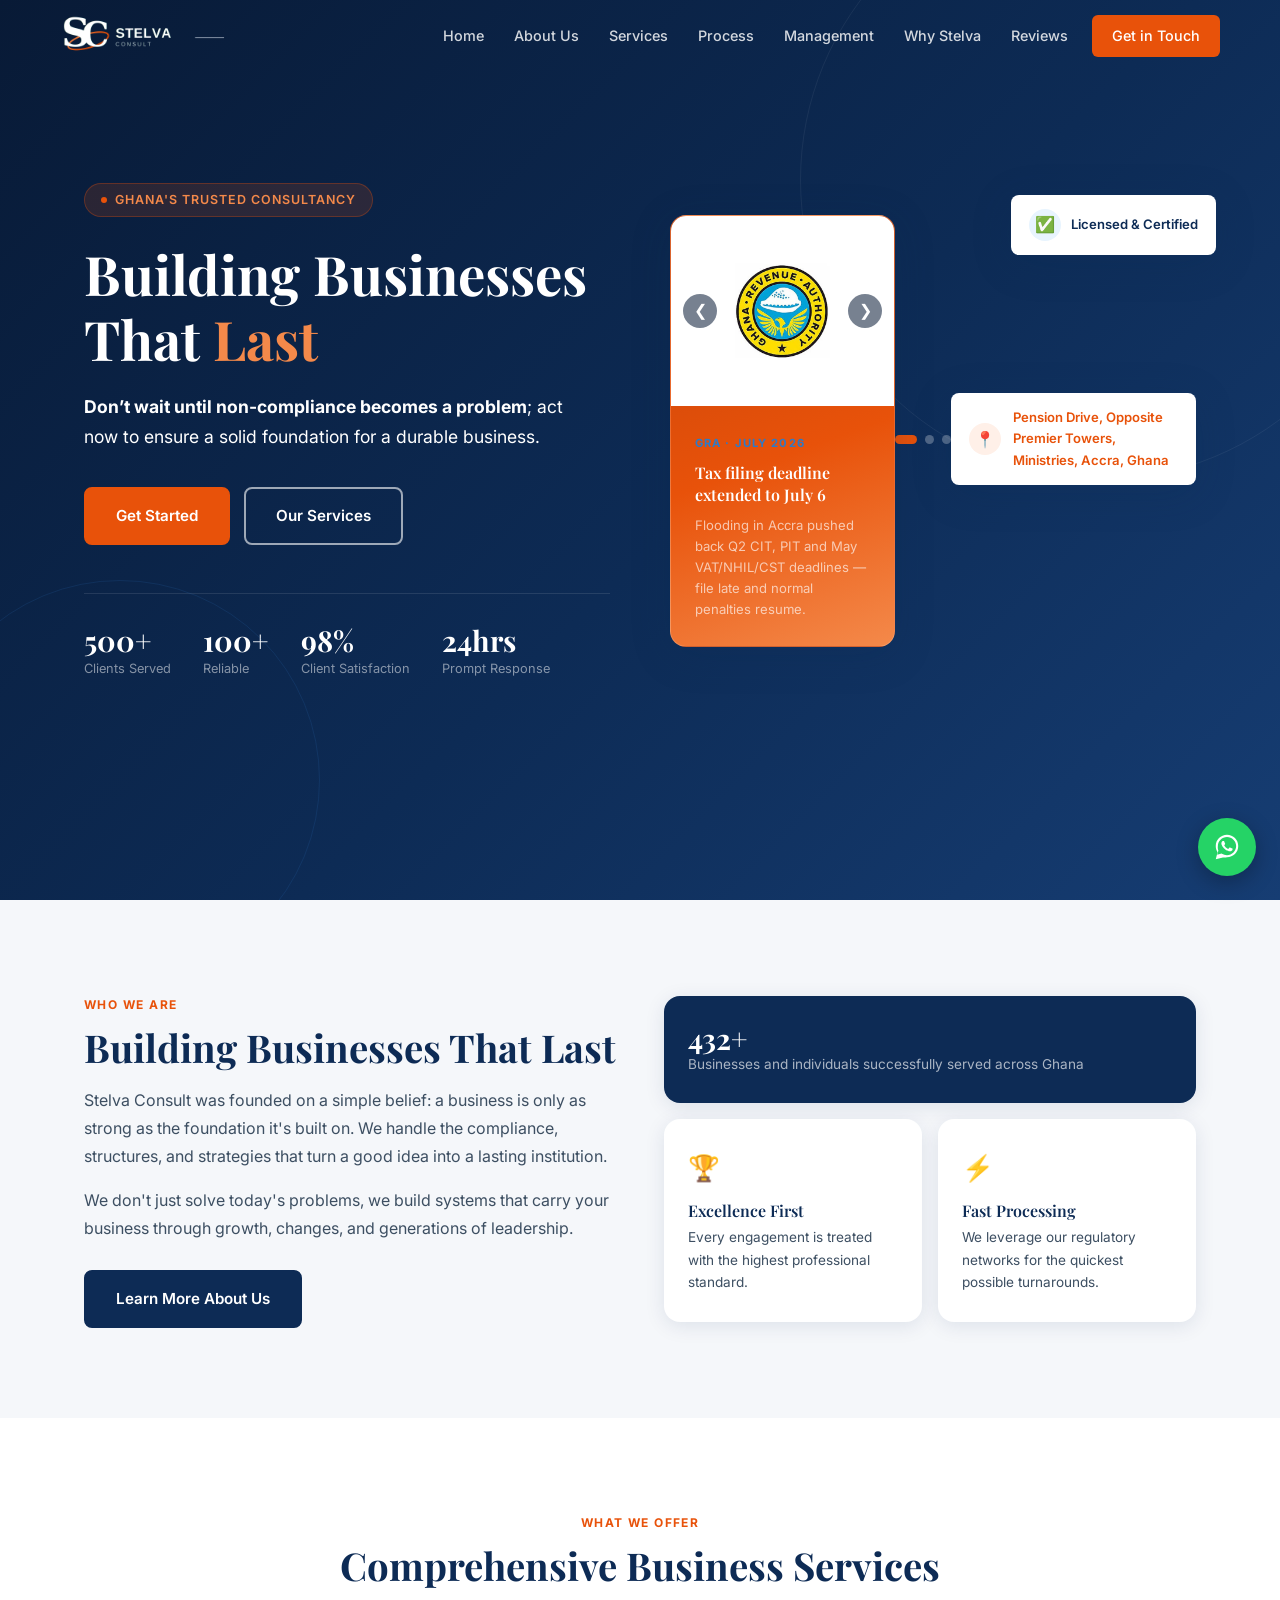
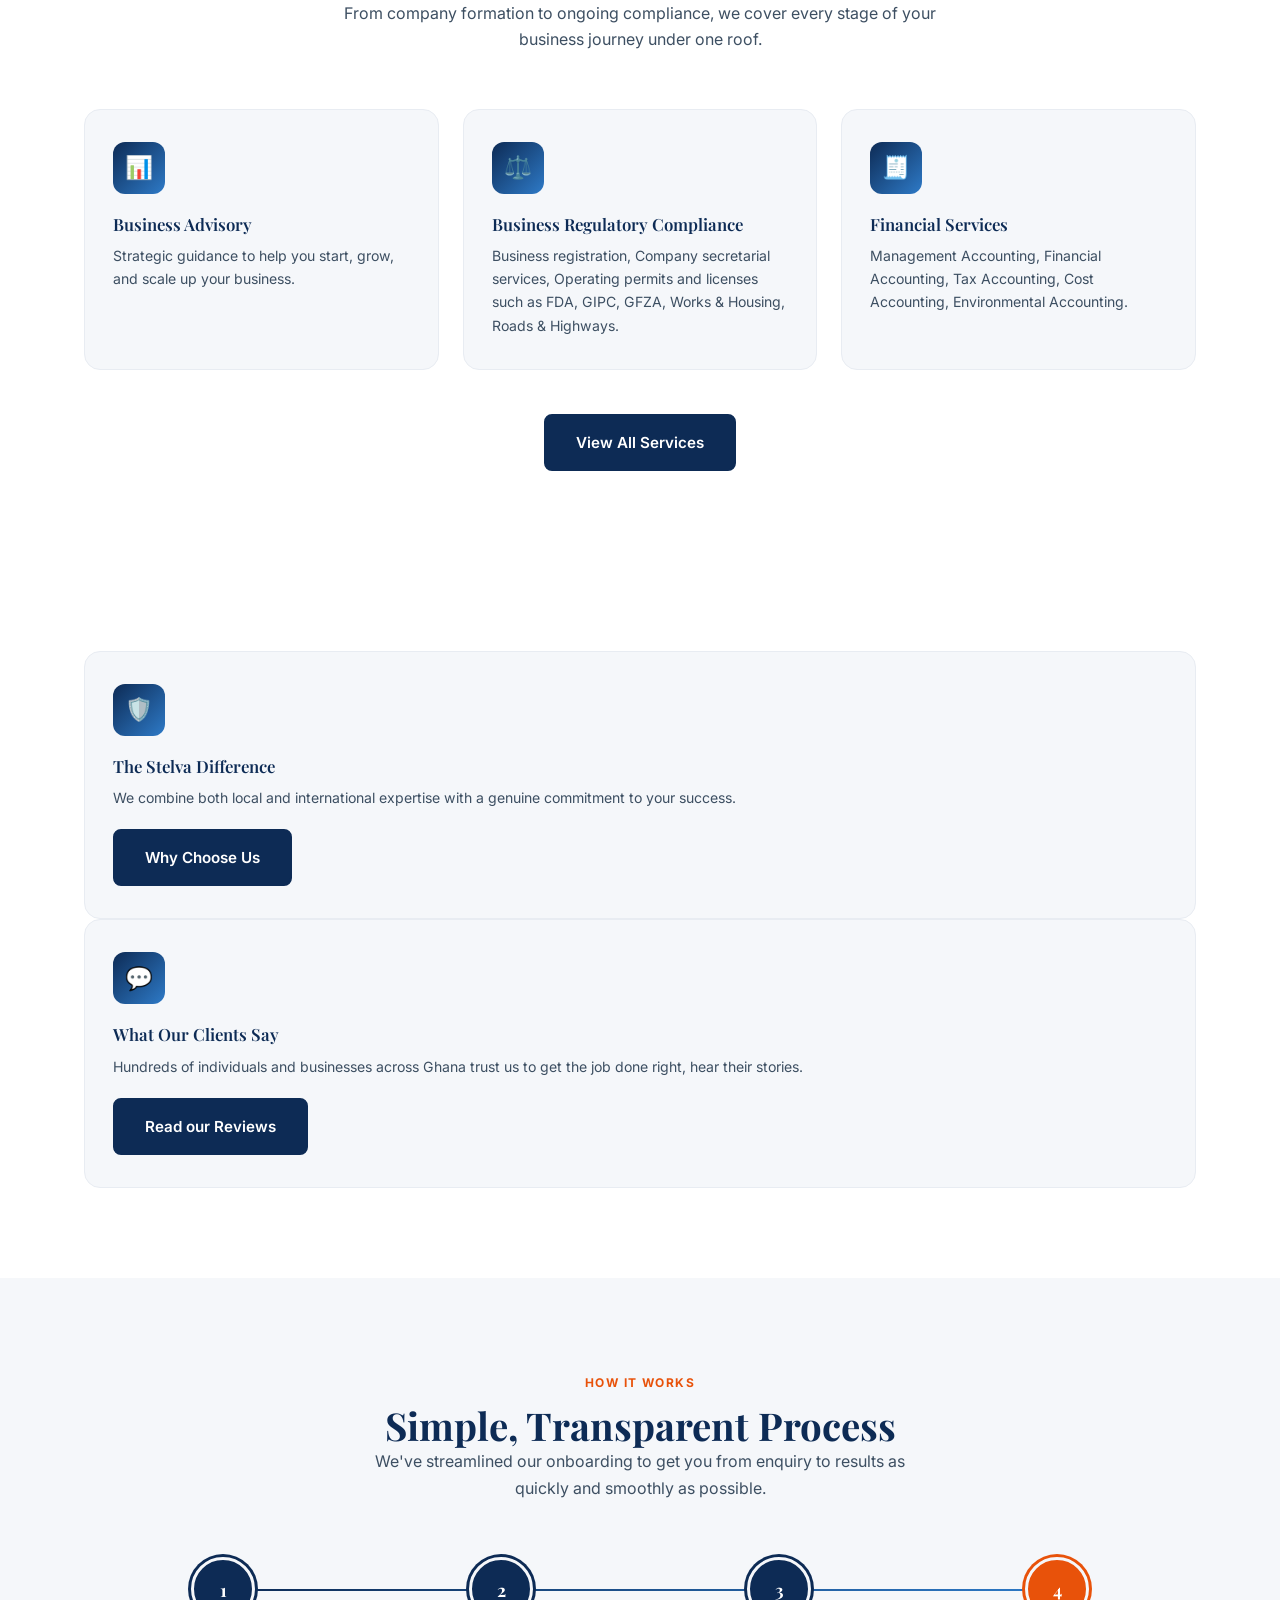
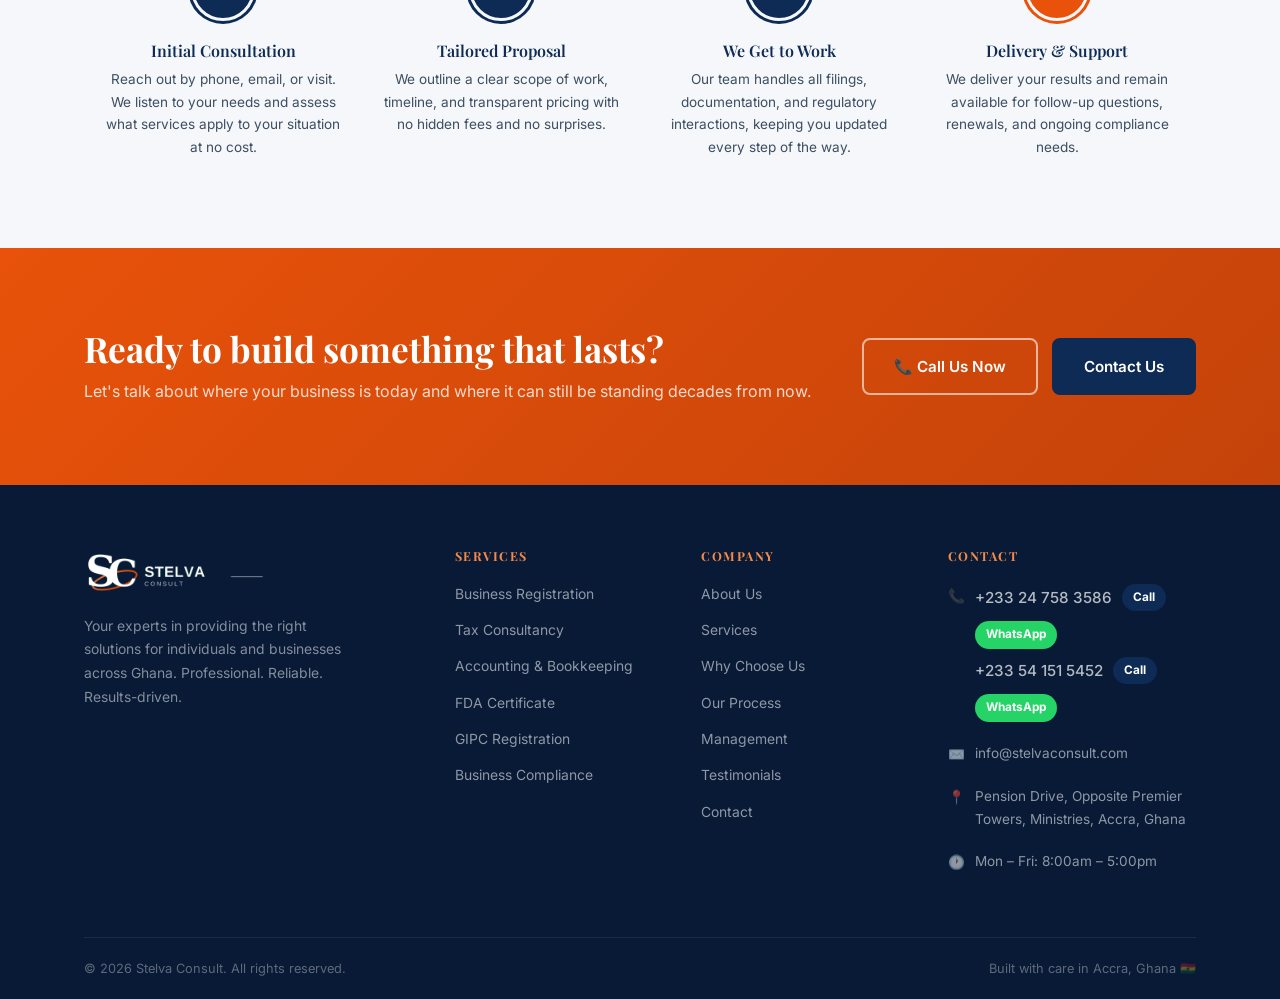
==== index.html @ 9a55775f "Change hero-stat numbers and labels in index.html Updated the hero statistics section to reflect new" ====
<!DOCTYPE html>
<html lang="en">
<head>
  <meta charset="UTF-8" />
  <meta name="viewport" content="width=device-width, initial-scale=1.0" />
  <meta name="description" content="Stelva Consult — Expert business advisory, compliance, accounting, tax, and regulatory services for individuals and businesses in Ghana." />
  <title>Stelva Consult | Business Advisory & Compliance Services</title>
  <link rel="icon" type="image/x-icon" href="favicon.ico" />
  <link rel="icon" type="image/png" sizes="32x32" href="favicon-32.png" />
  <link rel="icon" type="image/png" sizes="16x16" href="favicon-16.png" />
  <link rel="apple-touch-icon" sizes="180x180" href="apple-touch-icon.png" />

  <!-- Fonts -->
  <link rel="preconnect" href="https://fonts.googleapis.com" />
  <link rel="preconnect" href="https://fonts.gstatic.com" crossorigin />
  <link href="https://fonts.googleapis.com/css2?family=Playfair+Display:wght@600;700&family=Inter:wght@400;500;600;700&display=swap" rel="stylesheet" />

  <!-- Styles -->
  <link rel="stylesheet" href="css/style.css" />
</head>
<body>

  <!-- ===================== NAVBAR ===================== -->
  <nav id="navbar">
    <div class="nav-inner">
      <a href="#hero" class="nav-logo" aria-label="Stelva Luthnael Consult home">
        <img src="images/logo.png" alt="Stelva Consult" class="brand-logo" />
      </a>

      <div class="nav-links" role="navigation" aria-label="Main navigation">
        <a href="index.html" class="active">Home</a>         
        <a href="about.html" class="active">About Us</a>
        <a href="services.html">Services</a>
        <a href="process.html">Process</a>
        <a href="management.html">Management</a>
        <a href="why-us.html">Why Stelva</a>
        <a href="testimonials.html">Reviews</a>
        <a href="contact.html" class="nav-cta">Get in Touch</a>
      </div>

      <button class="hamburger" aria-label="Toggle menu" aria-expanded="false">
        <span></span><span></span><span></span>
      </button>
    </div>
  </nav>

  <!-- Mobile menu -->
  <div class="mobile-menu" role="navigation" aria-label="Mobile navigation">
    <a href="index.html"class="active">Home</a>
    <a href="about.html">About Us</a>
    <a href="services.html">Services</a>
    <a href="process.html">Process</a>
    <a href="management.html">Management</a>
    <a href="why-us.html">Why Stelva</a>
    <a href="testimonials.html">Reviews</a>
    <a href="contact.html" class="btn btn-primary">Get in Touch</a>
  </div>

  <!-- ===================== HERO ===================== -->
  <section id="hero">
    <div class="container">
      <div class="hero-grid">

        <!-- Left: Content -->
        <div class="hero-content fade-in">
          <div class="hero-badge">Ghana's Trusted Consultancy</div>
          <h1>Building Businesses That <em>Last</em></h1>
          <p><B>Don’t wait until non-compliance becomes a problem</B>; act now to ensure a solid foundation for a durable business.</p>
          <div class="hero-actions">
            <a href="contact.html" class="btn btn-primary">Get Started</a>
            <a href="services.html" class="btn btn-outline">Our Services</a>
          </div>
          <div class="hero-stats">
            <div>
              <div class="hero-stat-num" data-count="500" data-suffix="+">0</div>
              <div class="hero-stat-label">Clients Served</div>
            </div>
            <div>
              <div class="hero-stat-num" data-count="100" data-suffix="+">0</div>
              <div class="hero-stat-label">Reliable</div>
            </div>
            <div>
              <div class="hero-stat-num" data-count="98" data-suffix="%">0</div>
              <div class="hero-stat-label">Client Satisfaction</div>
            </div>
            <div>
              <div class="hero-stat-num" data-count="24" data-suffix="hrs">0</div>
              <div class="hero-stat-label">Prompt Response</div>
            </div>
          </div>
        </div>

        <!-- Right: Visual card -->
        <div class="hero-visual fade-in" style="transition-delay:0.2s">

          <!-- News Slideshow (replaces Our Core Services card) -->
          <div class="news-slideshow" id="news-slideshow" aria-label="Stelva News slideshow">

            <div class="slideshow-slide active">
              <div class="slide-image">
                <img src="images/GRA.jpg" alt="Ghana Revenue Authority" />
              </div>
              <div class="slide-caption">
                <span class="slide-tag">GRA &middot; July 2026</span>
                <h3>Tax filing deadline extended to July 6</h3>
                <p>Flooding in Accra pushed back Q2 CIT, PIT and May VAT/NHIL/CST deadlines — file late and normal penalties resume.</p>
              </div>
            </div>

            <div class="slideshow-slide">
              <div class="slide-image">
                <img src="images/GIPC.jpg" alt="Ghana Investment Promotion Centre" />
              </div>
              <div class="slide-caption">
                <span class="slide-tag">GIPC &middot; July 2026</span>
                <h3>GIPC is becoming GIPA</h3>
                <p>Parliament has passed the GIPA Bill 2026 — lower capital thresholds, annual renewals, and wider expatriate quotas once it's signed into law.</p>
              </div>
            </div>

            <div class="slideshow-slide">
              <div class="slide-image">
                <img src="images/FDA.png" alt="Food and Drugs Authority Ghana" />
              </div>
              <div class="slide-caption">
                <span class="slide-tag">FDA &middot; July 2026</span>
                <h3>Ghana's FDA gaining regional standing</h3>
                <p>Germany's Paul-Ehrlich-Institut is backing Ghana's FDA to become a regional hub for blood product regulation across West Africa.</p>
              </div>
            </div>

            <a class="slide-arrow prev" onclick="changeNewsSlide(-1)" aria-label="Previous slide">&#10094;</a>
            <a class="slide-arrow next" onclick="changeNewsSlide(1)" aria-label="Next slide">&#10095;</a>
          </div>

          <div class="slide-dots" id="news-slide-dots">
            <span class="dot active" onclick="goToNewsSlide(0)"></span>
            <span class="dot" onclick="goToNewsSlide(1)"></span>
            <span class="dot" onclick="goToNewsSlide(2)"></span>
          </div>

          <div class="hero-floating top">
            <div class="hero-floating-dot">✅</div>
            Licensed &amp; Certified
          </div>

          <a class="news-location" href="https://maps.app.goo.gl/4oCT2Y3pXH24uhpu9?g_st=ac" target="_blank" rel="noopener noreferrer" aria-label="Open in Google Maps">
            <div class="news-location-dot">📍</div>
            Pension Drive, Opposite Premier Towers, Ministries, Accra, Ghana
          </a>
        </div>

      </div>
    </div>
  </section>
  <!-- ===================== ABOUT ===================== -->
  <section id="about">
    <div class="container">
      <div class="grid-2">

        <div class="about-text fade-in">
          <span class="section-label">Who We Are</span>
          <h2>Building Businesses That Last</h2>
          <p>Stelva Consult was founded on a simple belief: a business is only as strong as the foundation it's built on. We handle the compliance, structures, and strategies that turn a good idea into a lasting institution.</p>
          <p>We don't just solve today's problems, we build systems that carry your business through growth, changes, and generations of leadership.</p>
          <a href="about.html" class="btn btn-navy">Learn More About Us</a>
        </div>

        <div class="about-visual fade-in" style="transition-delay:0.15s">
          <div class="about-card">
            <div class="hero-stat-num" data-count="500" data-suffix="+">500+</div>
            <p>Businesses and individuals successfully served across Ghana</p>
          </div>
          <div class="about-card">
            <div class="about-card-icon">🏆</div>
            <h3>Excellence First</h3>
            <p>Every engagement is treated with the highest professional standard.</p>
          </div>
          <div class="about-card">
            <div class="about-card-icon">⚡</div>
            <h3>Fast Processing</h3>
            <p>We leverage our regulatory networks for the quickest possible turnarounds.</p>
          </div>
        </div>

      </div>
    </div>
  </section>

  <!-- ===================== SERVICES ===================== -->
  <section id="services">
    <div class="container">
      <div class="section-header fade-in">
        <span class="section-label">What We Offer</span>
        <h2>Comprehensive Business Services</h2>
        <p>From company formation to ongoing compliance, we cover every stage of your business journey under one roof.</p>
      </div>

      <div class="services-grid">

        <div class="service-card fade-in">
          <div class="service-icon">📊</div>
          <h3>Business Advisory</h3>
          <p>Strategic guidance to help you start, grow, and scale up your business.</p>
        </div>

        <div class="service-card fade-in" style="transition-delay:0.1s">
          <div class="service-icon">⚖️</div>
          <h3>Business Regulatory Compliance</h3>
          <p>Business registration, Company secretarial services, Operating permits and licenses  such as FDA, GIPC, GFZA, Works & Housing, Roads & Highways.</p>
        </div>

        <div class="service-card fade-in" style="transition-delay:0.2s">
          <div class="service-icon">🧾</div>
          <h3>Financial Services</h3>
          <p>Management Accounting, Financial Accounting, Tax Accounting, Cost Accounting, Environmental Accounting.</p>
        </div>

      </div>

      <div style="text-align:center; margin-top:44px;">
        <a href="services.html" class="btn btn-navy">View All Services</a>
      </div>
    </div>
  </section>

  <!-- ===================== WHY US ===================== -->
  <section id="highlights" class="pad bg-off">
    <div class="container">
      <div class="mv-grid">
        <div class="service-card fade-in">
          <div class="service-icon">🛡️</div>
          <h3>The Stelva Difference</h3>
          <p>We combine both local and international expertise with a genuine commitment to your success.</p>
          <a href="why-us.html" class="btn btn-navy" style="margin-top:20px;">Why Choose Us</a>
        </div>
        <div class="service-card fade-in" style="transition-delay:0.1s">
          <div class="service-icon">💬</div>
          <h3>What Our Clients Say</h3>
          <p>Hundreds of individuals and businesses across Ghana trust us to get the job done right, hear their stories.</p>
          <a href="testimonials.html" class="btn btn-navy" style="margin-top:20px;">Read our Reviews</a>
        </div>
      </div>
    </div>
  </section>

  <!-- ===================== PROCESS ===================== -->
  <section id="process">
    <div class="container">
      <div class="process-header fade-in">
        <span class="section-label">How It Works</span>
        <h2>Simple, Transparent Process</h2>
        <p>We've streamlined our onboarding to get you from enquiry to results as quickly and smoothly as possible.</p>
      </div>

      <div class="process-steps">
        <div class="process-step fade-in">
          <div class="step-circle">1</div>
          <h3>Initial Consultation</h3>
          <p>Reach out by phone, email, or visit. We listen to your needs and assess what services apply to your situation at no cost.</p>
        </div>
        <div class="process-step fade-in" style="transition-delay:0.1s">
          <div class="step-circle">2</div>
          <h3>Tailored Proposal</h3>
          <p>We outline a clear scope of work, timeline, and transparent pricing with no hidden fees and no surprises.</p>
        </div>
        <div class="process-step fade-in" style="transition-delay:0.2s">
          <div class="step-circle">3</div>
          <h3>We Get to Work</h3>
          <p>Our team handles all filings, documentation, and regulatory interactions, keeping you updated every step of the way.</p>
        </div>
        <div class="process-step fade-in" style="transition-delay:0.3s">
          <div class="step-circle">4</div>
          <h3>Delivery &amp; Support</h3>
          <p>We deliver your results and remain available for follow-up questions, renewals, and ongoing compliance needs.</p>
        </div>
      </div>
    </div>
  </section>

  <!-- ===================== CTA BANNER ===================== -->
  <div id="cta-banner">
    <div class="container">
      <div class="cta-inner fade-in">
        <div class="cta-text">
          <h2>Ready to build something that lasts?</h2>
          <p>Let's talk about where your business is today and where it can still be standing decades from now.</p>
        </div>
        <div class="cta-actions">
          <a href="tel:+233247583586" class="btn btn-outline" aria-label="Call +233 24 758 3586">📞 Call Us Now</a>
          <a href="contact.html" class="btn btn-navy">Contact Us</a>
        </div>
      </div>
    </div>
  </div>

  <!-- ===================== FOOTER ===================== -->
  <footer>
    <div class="container">
      <div class="footer-grid">

        <!-- Brand -->
        <div class="footer-brand">
          <div class="nav-logo">
            <img src="images/logo.png" alt="Stelva Consult" class="brand-logo" />
          </div>
          <p>Your experts in providing the right solutions for individuals and businesses across Ghana. Professional. Reliable. Results-driven.</p>
        </div>

        <!-- Services -->
        <div class="footer-col">
          <h4>Services</h4>
          <ul>
            <li><a href="services.html">Business Registration</a></li>
            <li><a href="services.html">Tax Consultancy</a></li>
            <li><a href="services.html">Accounting & Bookkeeping</a></li>
            <li><a href="services.html">FDA Certificate</a></li>
            <li><a href="services.html">GIPC Registration</a></li>
            <li><a href="services.html">Business Compliance</a></li>
          </ul>
        </div>

        <!-- Navigation -->
        <div class="footer-col">
          <h4>Company</h4>
          <ul>
            <li><a href="about.html">About Us</a></li>
            <li><a href="services.html">Services</a></li>
            <li><a href="why-us.html">Why Choose Us</a></li>
            <li><a href="process.html">Our Process</a></li>
            <li><a href="management.html">Management</a></li>
            <li><a href="testimonials.html">Testimonials</a></li>
            <li><a href="contact.html">Contact</a></li>
          </ul>
        </div>

        <!-- Contact -->
        <div class="footer-col">
          <h4>Contact</h4>
          <div class="footer-contact-item">
            <span>📞</span>
            <div class="contact-phone-block">
              <div class="phone-line">
                <span>+233 24 758 3586</span>
                <a class="call-link" href="tel:+233247583586" aria-label="Call +233 24 758 3586">Call</a>
                <a class="wa-link" href="https://wa.me/233247583586" target="_blank" rel="noopener noreferrer" aria-label="WhatsApp +233 24 758 3586">WhatsApp</a>
              </div>
              <div class="phone-line">
                <span>+233 54 151 5452</span>
                <a class="call-link" href="tel:+233541515452" aria-label="Call +233 54 151 5452">Call</a>
                <a class="wa-link" href="https://wa.me/233541515452" target="_blank" rel="noopener noreferrer" aria-label="WhatsApp +233 54 151 5452">WhatsApp</a>
              </div>
            </div>
          </div>
          <a class="footer-contact-item" href="mailto:stelvaconsult@gmail.com" aria-label="Email us">
            <span>✉️</span>
            <span>info@stelvaconsult.com</span>
          </a>
          <a class="footer-contact-item" href="https://maps.app.goo.gl/4oCT2Y3pXH24uhpu9?g_st=ac" target="_blank" rel="noopener noreferrer" aria-label="Open in Google Maps">
    <span>📍</span>
    <span>Pension Drive, Opposite Premier Towers, Ministries, Accra, Ghana</span>
</a>
          <div class="footer-contact-item">
            <span>🕐</span>
            <span>Mon – Fri: 8:00am – 5:00pm</span>
          </div>
        </div>

      </div>

      <div class="footer-bottom">
        <span>© <span id="year"></span> Stelva Consult. All rights reserved.</span>
        <span>Built with care in Accra, Ghana 🇬🇭</span>
      </div>
    </div>
  </footer>

  <!-- Scroll to top -->
  <button id="scroll-top" aria-label="Scroll to top">↑</button>

  <!-- Floating WhatsApp -->
  <a href="https://wa.me/233247583586?text=Hello%20Stelva%20Consult%2C%20I%27d%20like%20to%20get%20in%20touch." class="whatsapp-float" target="_blank" rel="noopener noreferrer" aria-label="Chat with us on WhatsApp">
    <svg viewBox="0 0 32 32" fill="white" xmlns="http://www.w3.org/2000/svg"><path d="M16.001 3C9.373 3 4 8.373 4 15c0 2.386.703 4.612 1.917 6.481L4 29l7.72-1.877A11.94 11.94 0 0016.001 27C22.628 27 28 21.627 28 15S22.628 3 16.001 3zm0 21.75c-1.96 0-3.822-.518-5.434-1.489l-.39-.232-4.594 1.117 1.226-4.463-.254-.406A9.71 9.71 0 016.25 15c0-5.385 4.366-9.75 9.751-9.75S25.75 9.615 25.75 15 21.386 24.75 16.001 24.75zm5.361-7.297c-.294-.147-1.74-.858-2.01-.956-.27-.099-.467-.147-.663.147-.196.294-.76.956-.933 1.152-.172.196-.343.221-.637.074-.294-.147-1.243-.458-2.367-1.461-.875-.78-1.466-1.744-1.638-2.038-.172-.294-.018-.453.129-.6.132-.132.294-.343.441-.515.147-.172.196-.294.294-.49.098-.196.049-.368-.025-.515-.074-.147-.663-1.6-.909-2.192-.24-.577-.484-.499-.663-.508l-.564-.01c-.196 0-.515.074-.784.368-.27.294-1.03 1.006-1.03 2.453 0 1.447 1.055 2.846 1.201 3.043.147.196 2.077 3.172 5.032 4.448.703.303 1.251.484 1.679.62.706.225 1.348.193 1.856.117.566-.085 1.74-.712 1.985-1.4.245-.688.245-1.278.172-1.4-.074-.123-.27-.196-.564-.343z"/></svg>
  </a>

  <!-- Scripts -->
  <script src="js/main.js"></script>
</body>
</html>
---- css/style.css ----
/* =============================================
   STELVA LUTHNAEL CONSULT — Main Stylesheet
   ============================================= */

/* --- Variables & Reset --- */
:root {
  --navy:       #0D2B55;
  --navy-dark:  #081A36;
  --navy-mid:   #163D73;
  --blue-light: #2E7AC7;
  --accent:     #E8520A;
  --accent-soft:#F4894A;
  --white:      #FFFFFF;
  --off-white:  #F5F7FA;
  --gray-light: #E8ECF2;
  --gray:       #8A96A8;
  --text:       #1C2B3A;

  --font-display: 'Playfair Display', Georgia, serif;
  --font-body:    'Inter', 'Segoe UI', sans-serif;

  --radius:     8px;
  --radius-lg:  16px;
  --shadow:     0 4px 20px rgba(13,43,85,0.10);
  --shadow-lg:  0 8px 40px rgba(13,43,85,0.18);
  --transition: 0.3s ease;
}

*, *::before, *::after { box-sizing: border-box; margin: 0; padding: 0; }

html { scroll-behavior: smooth; font-size: 16px; }

body {
  font-family: var(--font-body);
  color: var(--text);
  background: var(--white);
  line-height: 1.65;
  overflow-x: hidden;
}

img { max-width: 100%; display: block; }
a  { text-decoration: none; color: inherit; }
ul { list-style: none; }

/* --- Typography --- */
h1, h2, h3, h4 {
  font-family: var(--font-display);
  line-height: 1.2;
  color: var(--navy);
}
h1 { font-size: clamp(2rem, 5vw, 3.4rem); font-weight: 700; }
h2 { font-size: clamp(1.6rem, 3.5vw, 2.4rem); font-weight: 700; }
h3 { font-size: 1.2rem; font-weight: 600; }
p  { font-size: 1rem; color: #3D4F62; }

.section-label {
  display: inline-block;
  font-family: var(--font-body);
  font-size: 0.75rem;
  font-weight: 700;
  letter-spacing: 0.12em;
  text-transform: uppercase;
  color: var(--accent);
  margin-bottom: 0.6rem;
}

/* --- Layout Helpers --- */
.container {
  max-width: 1160px;
  margin: 0 auto;
  padding: 0 24px;
}

section { padding: 90px 0; }

.grid-2 { display: grid; grid-template-columns: 1fr 1fr; gap: 48px; align-items: center; }
.grid-3 { display: grid; grid-template-columns: repeat(3, 1fr); gap: 28px; }
/* Center a lone card left over in the final row of a 3-column grid */
.grid-3 > :last-child:nth-child(3n+1) { grid-column: 2; }

/* Center a lone card left over in the final row of the 2-column leadership grid
   (e.g. Steven + David on row 1, Stephen alone on row 2) */
.leaders-grid > :last-child:nth-child(2n+1) {
  grid-column: 1 / -1;
  width: 50%;
  margin: 0 auto;
}
@media (max-width: 700px) {
  /* On mobile the grid usually collapses to 1 column anyway — undo the constraint */
  .leaders-grid > :last-child:nth-child(2n+1) {
    width: 100%;
  }
}
.grid-4 { display: grid; grid-template-columns: repeat(4, 1fr); gap: 24px; }

/* --- Buttons --- */
.btn {
  display: inline-flex;
  align-items: center;
  gap: 8px;
  padding: 14px 30px;
  border-radius: var(--radius);
  font-family: var(--font-body);
  font-size: 0.95rem;
  font-weight: 600;
  cursor: pointer;
  border: 2px solid transparent;
  transition: var(--transition);
}
.btn-primary {
  background: var(--accent);
  color: var(--white);
  border-color: var(--accent);
}
.btn-primary:hover {
  background: #C4430A;
  border-color: #C4430A;
  transform: translateY(-2px);
  box-shadow: 0 6px 20px rgba(232,82,10,0.35);
}
.btn-outline {
  background: transparent;
  color: var(--white);
  border-color: rgba(255,255,255,0.6);
}
.btn-outline:hover {
  background: rgba(255,255,255,0.12);
  border-color: var(--white);
}
.btn-navy {
  background: var(--navy);
  color: var(--white);
  border-color: var(--navy);
}
.btn-navy:hover {
  background: var(--navy-dark);
  transform: translateY(-2px);
  box-shadow: var(--shadow);
}

/* =============================================
   NAVIGATION
   ============================================= */
#navbar {
  position: fixed;
  top: 0; left: 0; right: 0;
  z-index: 1000;
  padding: 0 24px;
  transition: background var(--transition), box-shadow var(--transition), padding var(--transition);
}
#navbar.scrolled {
  background: var(--navy-dark);
  box-shadow: 0 2px 20px rgba(0,0,0,0.25);
  padding: 0 24px;
}
.nav-inner {
  max-width: 1160px;
  margin: 0 auto;
  display: flex;
  align-items: center;
  justify-content: space-between;
  height: 72px;
}

/* Logo */
.nav-logo {
  display: flex;
  align-items: center;
  gap: 12px;
}
.brand-logo {
  height: 48px;
  width: auto;
  display: block;
  border-radius: 6px;
}
footer .brand-logo { height: 52px; }
.logo-mark {
  width: 44px;
  height: 44px;
  background: var(--white);
  border-radius: 8px;
  display: flex;
  align-items: center;
  justify-content: center;
  font-family: var(--font-display);
  font-weight: 700;
  font-size: 1.1rem;
  color: var(--navy);
  flex-shrink: 0;
}
.logo-mark span.accent { color: var(--accent); }
.logo-text { display: flex; flex-direction: column; line-height: 1.1; }
.logo-name {
  font-family: var(--font-display);
  font-weight: 700;
  font-size: 1rem;
  color: var(--white);
  letter-spacing: 0.02em;
}
.logo-sub {
  font-size: 0.65rem;
  letter-spacing: 0.18em;
  text-transform: uppercase;
  color: rgba(255,255,255,0.55);
}

/* Nav links */
.nav-links {
  display: flex;
  align-items: center;
  gap: 2px;
}
.nav-links a {
  padding: 8px 14px;
  border-radius: 6px;
  font-size: 0.9rem;
  font-weight: 500;
  color: rgba(255,255,255,0.82);
  transition: var(--transition);
}
.nav-links a:hover,
.nav-links a.active {
  color: var(--white);
  background: rgba(255,255,255,0.1);
}
.nav-cta {
  background: var(--accent) !important;
  color: var(--white) !important;
  padding: 9px 20px !important;
  border-radius: 6px !important;
  margin-left: 8px;
}
.nav-cta:hover { background: #C4430A !important; }

/* Hamburger */
.hamburger {
  display: none;
  flex-direction: column;
  gap: 5px;
  cursor: pointer;
  padding: 4px;
}
.hamburger span {
  display: block;
  width: 24px;
  height: 2px;
  background: var(--white);
  border-radius: 2px;
  transition: var(--transition);
}
.hamburger.open span:nth-child(1) { transform: translateY(7px) rotate(45deg); }
.hamburger.open span:nth-child(2) { opacity: 0; }
.hamburger.open span:nth-child(3) { transform: translateY(-7px) rotate(-45deg); }

/* Mobile nav */
.mobile-menu {
  display: none;
  position: fixed;
  top: 72px; left: 0; right: 0;
  background: var(--navy-dark);
  padding: 16px 24px 24px;
  z-index: 999;
  border-top: 1px solid rgba(255,255,255,0.08);
}
.mobile-menu.open { display: block; }
.mobile-menu a {
  display: block;
  padding: 12px 0;
  color: rgba(255,255,255,0.82);
  font-size: 1rem;
  font-weight: 500;
  border-bottom: 1px solid rgba(255,255,255,0.07);
  transition: var(--transition);
}
.mobile-menu a:hover { color: var(--white); padding-left: 6px; }
.mobile-menu .btn { margin-top: 16px; width: 100%; justify-content: center; }

/* =============================================
   HERO
   ============================================= */
#hero {
  min-height: 100vh;
  background: linear-gradient(135deg, var(--navy-dark) 0%, var(--navy) 55%, var(--navy-mid) 100%);
  display: flex;
  align-items: center;
  position: relative;
  overflow: hidden;
  padding-top: 72px;
}

/* Decorative geometry */
#hero::before {
  content: '';
  position: absolute;
  top: -120px; right: -120px;
  width: 600px; height: 600px;
  border: 1.5px solid rgba(255,255,255,0.06);
  border-radius: 50%;
  pointer-events: none;
}
#hero::after {
  content: '';
  position: absolute;
  bottom: -80px; left: -80px;
  width: 400px; height: 400px;
  border: 1px solid rgba(46,122,199,0.15);
  border-radius: 50%;
  pointer-events: none;
}

.hero-grid {
  display: grid;
  grid-template-columns: 1fr 1fr;
  gap: 60px;
  align-items: center;
  padding: 80px 0 100px;
}

.hero-badge {
  display: inline-flex;
  align-items: center;
  gap: 8px;
  background: rgba(232,82,10,0.15);
  border: 1px solid rgba(232,82,10,0.3);
  border-radius: 100px;
  padding: 6px 16px;
  font-size: 0.78rem;
  font-weight: 600;
  letter-spacing: 0.08em;
  text-transform: uppercase;
  color: var(--accent-soft);
  margin-bottom: 24px;
}
.hero-badge::before {
  content: '';
  width: 6px; height: 6px;
  background: var(--accent);
  border-radius: 50%;
}

.hero-content h1 { color: var(--white); margin-bottom: 20px; }
.hero-content h1 em {
  font-style: normal;
  color: var(--accent-soft);
}

.hero-content p {
  font-size: 1.1rem;
  color: var(--white);
  max-width: 480px;
  margin-bottom: 36px;
  line-height: 1.7;
}

.hero-actions { display: flex; gap: 14px; flex-wrap: wrap; margin-bottom: 48px; }

.hero-stats {
  display: flex;
  gap: 32px;
  padding-top: 32px;
  border-top: 1px solid rgba(255,255,255,0.1);
}
.hero-stat-num {
  font-family: var(--font-display);
  font-size: 1.8rem;
  font-weight: 700;
  color: var(--white);
  line-height: 1;
}
.hero-stat-label {
  font-size: 0.8rem;
  color: rgba(255,255,255,0.5);
  margin-top: 4px;
}

/* Hero visual */
.hero-visual {
  position: relative;
  display: flex;
  align-items: center;
  justify-content: center;
}

.hero-card-main {
  background: rgba(255,255,255,0.06);
  border: 1px solid rgba(255,255,255,0.12);
  border-radius: var(--radius-lg);
  padding: 40px;
  backdrop-filter: blur(12px);
  width: 100%;
  max-width: 380px;
}

.hero-card-icon {
  width: 56px; height: 56px;
  background: var(--accent);
  border-radius: 12px;
  display: flex;
  align-items: center;
  justify-content: center;
  font-size: 1.5rem;
  margin-bottom: 20px;
}
.hero-card-main h3 {
  color: var(--white);
  font-size: 1.1rem;
  margin-bottom: 16px;
}
.hero-service-list { display: flex; flex-direction: column; gap: 10px; }
.hero-service-item {
  display: flex;
  align-items: center;
  gap: 10px;
  color: rgba(255,255,255,0.78);
  font-size: 0.88rem;
}
.hero-service-item::before {
  content: '';
  width: 7px; height: 7px;
  background: var(--accent);
  border-radius: 50%;
  flex-shrink: 0;
}

.hero-floating {
  position: absolute;
  background: var(--white);
  border-radius: var(--radius);
  padding: 14px 18px;
  box-shadow: var(--shadow-lg);
  display: flex;
  align-items: center;
  gap: 10px;
  font-size: 0.82rem;
  font-weight: 600;
  color: var(--navy);
  animation: float 3.5s ease-in-out infinite;
}
.hero-floating.top {
  top: -20px; right: -20px;
  animation-delay: 0s;
}
.hero-floating.bottom {
  bottom: -20px; left: -20px;
  animation-delay: 1.5s;
}
.hero-floating-dot {
  width: 32px; height: 32px;
  border-radius: 50%;
  display: flex;
  align-items: center;
  justify-content: center;
  font-size: 1rem;
}
.hero-floating.top .hero-floating-dot { background: #E8F4FE; }
.hero-floating.bottom .hero-floating-dot { background: #FFF0E8; }
a.hero-floating { cursor: pointer; }
a.hero-floating:hover { box-shadow: 0 10px 30px rgba(13,43,85,0.25); color: var(--accent); }

@keyframes float {
  0%, 100% { transform: translateY(0); }
  50%       { transform: translateY(-10px); }
}

/* =============================================
   NEWS SLIDESHOW (Hero — replaces Core Services card)
   ============================================= */
.news-slideshow {
  position: relative;
  width: 100%;
  max-width: 400px;
  background: linear-gradient(160deg, #C4430A 0%, var(--accent) 55%, var(--accent-soft) 100%);
  border: 1px solid rgba(255,255,255,0.15);
  border-radius: var(--radius-lg);
  overflow: hidden;
  box-shadow: var(--shadow-lg);
}

.slideshow-slide {
  display: none;
  animation: newsFade 0.5s ease;
}
.slideshow-slide.active { display: block; }

@keyframes newsFade {
  from { opacity: 0; }
  to   { opacity: 1; }
}

.slide-image {
  width: 100%;
  height: 190px;
  background: var(--white);
  display: flex;
  align-items: center;
  justify-content: center;
  padding: 18px;
}
.slide-image img {
  max-width: 100%;
  max-height: 100%;
  width: auto;
  object-fit: contain;
}

.slide-caption {
  padding: 22px 24px 26px;
}
.slide-tag {
  display: inline-block;
  font-size: 0.7rem;
  font-weight: 700;
  letter-spacing: 0.1em;
  text-transform: uppercase;
  color: var(--blue-light);
  margin-bottom: 10px;
}
.slide-caption h3 {
  color: var(--white);
  font-size: 1rem;
  line-height: 1.35;
  margin-bottom: 10px;
}
.slide-caption p {
  color: rgba(255,255,255,0.65);
  font-size: 0.82rem;
  line-height: 1.6;
}

.slide-arrow {
  position: absolute;
  top: 95px;
  transform: translateY(-50%);
  width: 34px; height: 34px;
  background: rgba(8,26,54,0.55);
  color: var(--white);
  border-radius: 50%;
  display: flex;
  align-items: center;
  justify-content: center;
  font-size: 1rem;
  cursor: pointer;
  transition: var(--transition);
  user-select: none;
}
.slide-arrow:hover { background: var(--accent); }
.slide-arrow.prev { left: 12px; }
.slide-arrow.next { right: 12px; }

.slide-dots {
  display: flex;
  justify-content: center;
  gap: 8px;
  margin-top: 18px;
}
.slide-dots .dot {
  width: 9px; height: 9px;
  border-radius: 50%;
  background: rgba(255,255,255,0.28);
  cursor: pointer;
  transition: var(--transition);
}
.slide-dots .dot.active {
  background: var(--accent);
  width: 22px;
  border-radius: 5px;
}

/* News location badge — sits below the slideshow, white + orange */
.news-location {
  display: flex;
  align-items: center;
  gap: 12px;
  width: 100%;
  max-width: 400px;
  margin-top: 16px;
  background: var(--white);
  border-radius: var(--radius);
  padding: 14px 18px;
  box-shadow: var(--shadow-lg);
  font-size: 0.82rem;
  font-weight: 600;
  color: var(--accent);
  cursor: pointer;
  transition: var(--transition);
}
.news-location:hover {
  transform: translateY(-2px);
  box-shadow: 0 10px 30px rgba(232,82,10,0.25);
  color: #C4430A;
}
.news-location-dot {
  width: 32px; height: 32px;
  border-radius: 50%;
  background: #FFF0E8;
  display: flex;
  align-items: center;
  justify-content: center;
  font-size: 1rem;
  flex-shrink: 0;
}

/* =============================================
   TRUST BAR
   ============================================= */
#trust-bar {
  background: var(--navy);
  padding: 28px 0;
}
.trust-inner {
  display: flex;
  align-items: center;
  justify-content: center;
  gap: 48px;
  flex-wrap: wrap;
}
.trust-item {
  display: flex;
  align-items: center;
  gap: 10px;
  color: rgba(255,255,255,0.7);
  font-size: 0.88rem;
  font-weight: 500;
}
.trust-icon {
  width: 36px; height: 36px;
  background: rgba(255,255,255,0.1);
  border-radius: 50%;
  display: flex; align-items: center; justify-content: center;
  font-size: 1rem;
  flex-shrink: 0;
}

/* =============================================
   ABOUT SECTION
   ============================================= */
#about { background: var(--off-white); }

.about-text h2 { margin-bottom: 16px; }
.about-text p { margin-bottom: 16px; line-height: 1.75; }
.about-text .btn { margin-top: 12px; }

.about-visual {
  display: grid;
  grid-template-columns: 1fr 1fr;
  gap: 16px;
}
.about-card {
  background: var(--white);
  border-radius: var(--radius-lg);
  padding: 28px 24px;
  box-shadow: var(--shadow);
  transition: var(--transition);
}
.about-card:hover { transform: translateY(-4px); box-shadow: var(--shadow-lg); }
.about-card:nth-child(1) { grid-column: span 2; background: var(--navy); color: var(--white); }
.about-card:nth-child(1) h3 { color: var(--white); font-size: 1.8rem; margin-bottom: 4px; }
.about-card:nth-child(1) p  { color: rgba(255,255,255,0.65); font-size: 0.85rem; }
.about-card-icon {
  font-size: 1.6rem;
  margin-bottom: 12px;
}
.about-card h3 { margin-bottom: 6px; font-size: 1rem; }
.about-card p  { font-size: 0.85rem; }

/* =============================================
   SERVICES
   ============================================= */
#services { background: var(--white); }
#services .section-header { text-align: center; max-width: 600px; margin: 0 auto 56px; }
#services .section-header p { margin-top: 12px; }

.services-grid {
  display: grid;
  grid-template-columns: repeat(3, 1fr);
  gap: 24px;
}

.service-card {
  background: var(--off-white);
  border: 1px solid var(--gray-light);
  border-radius: var(--radius-lg);
  padding: 32px 28px;
  transition: var(--transition);
  position: relative;
  overflow: hidden;
}
.service-card::before {
  content: '';
  position: absolute;
  bottom: 0; left: 0; right: 0;
  height: 3px;
  background: var(--accent);
  transform: scaleX(0);
  transition: transform var(--transition);
  transform-origin: left;
}
.service-card:hover::before { transform: scaleX(1); }
.service-card:hover {
  background: var(--white);
  box-shadow: var(--shadow-lg);
  border-color: transparent;
  transform: translateY(-4px);
}

.service-icon {
  width: 52px; height: 52px;
  background: linear-gradient(135deg, var(--navy), var(--blue-light));
  border-radius: 12px;
  display: flex;
  align-items: center;
  justify-content: center;
  font-size: 1.4rem;
  margin-bottom: 20px;
}
.service-card h3 { margin-bottom: 10px; font-size: 1.05rem; }

/* Licenses & Permits — clean list panel */
.license-panel {
  background: var(--white);
  border: 1px solid var(--gray-light);
  border-radius: var(--radius-lg);
  padding: 12px 8px;
  box-shadow: var(--shadow);
}
.license-list {
  display: grid;
  grid-template-columns: repeat(2, 1fr);
}
.license-list li {
  display: flex;
  align-items: center;
  gap: 14px;
  padding: 16px 24px;
  font-family: var(--font-body);
  font-size: 1rem;
  font-weight: 600;
  color: var(--navy);
  border-bottom: 1px solid var(--gray-light);
  transition: var(--transition);
}
.license-list li:hover {
  background: var(--off-white);
  padding-left: 30px;
}
.license-list li:nth-child(odd) { border-right: 1px solid var(--gray-light); }
.license-list li:nth-last-child(-n+2) { border-bottom: none; }
.license-dot {
  width: 38px; height: 38px;
  flex-shrink: 0;
  border-radius: 50%;
  background: #FFF0E8;
  display: flex;
  align-items: center;
  justify-content: center;
  font-size: 1.05rem;
}
@media (max-width: 640px) {
  .license-list { grid-template-columns: 1fr; }
  .license-list li:nth-child(odd) { border-right: none; }
  .license-list li:nth-last-child(-n+2) { border-bottom: 1px solid var(--gray-light); }
  .license-list li:last-child { border-bottom: none; }
}
.service-card p  { font-size: 0.88rem; line-height: 1.65; }

/* =============================================
   WHY US
   ============================================= */
#why-us { background: var(--navy-dark); }
.why-header { text-align: center; max-width: 600px; margin: 0 auto 56px; }
.why-header h2 { color: var(--white); }
.why-header p  { color: rgba(255,255,255,0.6); margin-top: 12px; }

.why-grid {
  display: grid;
  grid-template-columns: repeat(4, 1fr);
  gap: 24px;
}
.why-card {
  background: rgba(255,255,255,0.05);
  border: 1px solid rgba(255,255,255,0.08);
  border-radius: var(--radius-lg);
  padding: 32px 24px;
  transition: var(--transition);
}
.why-card:hover {
  background: rgba(255,255,255,0.09);
  transform: translateY(-4px);
}
.why-card-num {
  font-family: var(--font-display);
  font-size: 2.5rem;
  font-weight: 700;
  color: var(--accent);
  line-height: 1;
  margin-bottom: 4px;
}
.why-card h3 { color: var(--white); font-size: 1rem; margin-bottom: 10px; }
.why-card p  { color: rgba(255,255,255,0.55); font-size: 0.85rem; }

/* =============================================
   PROCESS
   ============================================= */
#process { background: var(--off-white); }
.process-header { text-align: center; max-width: 560px; margin: 0 auto 56px; }

.process-steps {
  display: grid;
  grid-template-columns: repeat(4, 1fr);
  gap: 0;
  position: relative;
}
.process-steps::before {
  content: '';
  position: absolute;
  top: 32px; left: 12.5%; right: 12.5%;
  height: 2px;
  background: linear-gradient(90deg, var(--navy), var(--blue-light));
  z-index: 0;
}

.process-step {
  display: flex;
  flex-direction: column;
  align-items: center;
  text-align: center;
  padding: 0 20px;
  position: relative;
  z-index: 1;
}
.step-circle {
  width: 64px; height: 64px;
  border-radius: 50%;
  background: var(--navy);
  display: flex;
  align-items: center;
  justify-content: center;
  font-family: var(--font-display);
  font-weight: 700;
  font-size: 1.1rem;
  color: var(--white);
  margin-bottom: 20px;
  border: 3px solid var(--off-white);
  box-shadow: 0 0 0 3px var(--navy);
}
.process-step:nth-child(4) .step-circle { background: var(--accent); box-shadow: 0 0 0 3px var(--accent); }
.process-step h3 { margin-bottom: 8px; font-size: 1rem; }
.process-step p  { font-size: 0.85rem; }

/* =============================================
   TESTIMONIALS
   ============================================= */
#testimonials { background: var(--white); }
.testimonials-header { text-align: center; max-width: 560px; margin: 0 auto 56px; }

.testimonials-track {
  display: grid;
  grid-template-columns: repeat(3, 1fr);
  gap: 24px;
}
.testimonial-card {
  background: var(--off-white);
  border: 1px solid var(--gray-light);
  border-radius: var(--radius-lg);
  padding: 32px 28px;
  position: relative;
}
.testimonial-card::before {
  content: '\201C';
  position: absolute;
  top: 16px; right: 24px;
  font-family: var(--font-display);
  font-size: 5rem;
  color: var(--gray-light);
  line-height: 1;
  pointer-events: none;
}
.testimonial-stars {
  display: flex;
  gap: 3px;
  margin-bottom: 16px;
}
.testimonial-stars span { color: #F59E0B; font-size: 1rem; }
.testimonial-text {
  font-size: 0.92rem;
  line-height: 1.72;
  color: #3D4F62;
  margin-bottom: 24px;
  font-style: italic;
}
.testimonial-author {
  display: flex;
  align-items: center;
  gap: 12px;
}
.author-avatar {
  width: 44px; height: 44px;
  border-radius: 50%;
  background: linear-gradient(135deg, var(--navy), var(--blue-light));
  display: flex; align-items: center; justify-content: center;
  font-family: var(--font-display);
  font-weight: 700;
  color: var(--white);
  font-size: 0.95rem;
  flex-shrink: 0;
}
.author-name { font-weight: 700; font-size: 0.92rem; color: var(--navy); }
.author-role { font-size: 0.78rem; color: var(--gray); }

/* =============================================
   CTA BANNER
   ============================================= */
#cta-banner {
  background: linear-gradient(135deg, var(--accent) 0%, #C4430A 100%);
  padding: 80px 0;
}
.cta-inner {
  display: flex;
  align-items: center;
  justify-content: space-between;
  gap: 40px;
  flex-wrap: wrap;
}
.cta-text h2 { color: var(--white); font-size: clamp(1.6rem, 3vw, 2.2rem); margin-bottom: 8px; }
.cta-text p  { color: rgba(255,255,255,0.8); font-size: 1rem; }
.cta-actions { display: flex; gap: 14px; flex-wrap: wrap; }

/* =============================================
   CONTACT
   ============================================= */
#contact { background: var(--off-white); }
.contact-grid {
  display: grid;
  grid-template-columns: 1fr 1.4fr;
  gap: 56px;
  align-items: start;
}

.contact-info h2 { margin-bottom: 12px; }
.contact-info > p { margin-bottom: 32px; }

.contact-details { display: flex; flex-direction: column; gap: 20px; }
.contact-detail-item {
  display: flex;
  align-items: flex-start;
  gap: 14px;
  text-decoration: none;
  border-radius: var(--radius);
  padding: 6px 8px;
  margin: -6px -8px;
  transition: background var(--transition), transform var(--transition);
}
a.contact-detail-item:hover {
  background: var(--gray-light);
  transform: translateX(4px);
  cursor: pointer;
}
a.contact-detail-item:hover .contact-detail-icon {
  background: var(--accent);
}
.contact-detail-icon {
  width: 44px; height: 44px;
  background: var(--navy);
  border-radius: 10px;
  display: flex; align-items: center; justify-content: center;
  font-size: 1.1rem;
  flex-shrink: 0;
}
.contact-detail-item strong {
  display: block;
  font-size: 0.78rem;
  text-transform: uppercase;
  letter-spacing: 0.1em;
  color: var(--accent);
  margin-bottom: 2px;
}
.contact-detail-item span {
  font-size: 0.95rem;
  color: var(--text);
  font-weight: 500;
}

/* Dual phone numbers (Call + WhatsApp) */
.contact-phone-block strong {
  display: block;
  font-size: 0.78rem;
  text-transform: uppercase;
  letter-spacing: 0.1em;
  color: var(--accent);
  margin-bottom: 8px;
}
.phone-line {
  display: flex;
  align-items: center;
  gap: 10px;
  flex-wrap: wrap;
  margin-bottom: 8px;
}
.phone-line:last-child { margin-bottom: 0; }
.phone-line span {
  font-size: 0.95rem;
  color: var(--text);
  font-weight: 500;
}
.phone-line a {
  font-size: 0.74rem;
  font-weight: 700;
  padding: 4px 11px;
  border-radius: 20px;
  text-decoration: none;
  color: var(--white);
  transition: var(--transition);
}
.phone-line a.call-link { background: var(--navy); }
.phone-line a.call-link:hover { background: var(--blue-light); }
.phone-line a.wa-link { background: #25D366; }
.phone-line a.wa-link:hover { background: #1DA851; }

footer .phone-line span { color: rgba(255,255,255,0.7); }
footer .contact-phone-block strong { color: var(--accent-soft); }

/* ---- Floating WhatsApp Button ---- */
.whatsapp-float {
  position: fixed;
  bottom: 24px;
  right: 24px;
  width: 58px;
  height: 58px;
  background: #25D366;
  border-radius: 50%;
  display: flex;
  align-items: center;
  justify-content: center;
  box-shadow: 0 6px 22px rgba(0,0,0,0.28);
  z-index: 999;
  transition: var(--transition);
}
.whatsapp-float:hover { transform: scale(1.08); background: #1DA851; }
.whatsapp-float svg { width: 30px; height: 30px; display: block; }
@media (max-width: 600px) {
  .whatsapp-float { width: 52px; height: 52px; bottom: 18px; right: 18px; }
  .whatsapp-float svg { width: 26px; height: 26px; }
}

/* Form */
.contact-form {
  background: var(--white);
  border-radius: var(--radius-lg);
  padding: 40px;
  box-shadow: var(--shadow);
}
.contact-form h3 { margin-bottom: 24px; }

.form-row { display: grid; grid-template-columns: 1fr 1fr; gap: 16px; }
.form-group { margin-bottom: 18px; }
.form-group label {
  display: block;
  font-size: 0.82rem;
  font-weight: 600;
  color: var(--navy);
  margin-bottom: 6px;
  letter-spacing: 0.02em;
}
.form-group input,
.form-group select,
.form-group textarea {
  width: 100%;
  padding: 12px 16px;
  border: 1.5px solid var(--gray-light);
  border-radius: var(--radius);
  font-family: var(--font-body);
  font-size: 0.92rem;
  color: var(--text);
  background: var(--white);
  transition: border-color var(--transition), box-shadow var(--transition);
  outline: none;
}
.form-group input:focus,
.form-group select:focus,
.form-group textarea:focus {
  border-color: var(--blue-light);
  box-shadow: 0 0 0 3px rgba(46,122,199,0.12);
}
.form-group textarea { resize: vertical; min-height: 110px; }

.form-submit { width: 100%; padding: 15px; font-size: 1rem; justify-content: center; }

.form-success {
  display: none;
  text-align: center;
  padding: 32px;
}
.form-success .success-icon {
  font-size: 3rem;
  margin-bottom: 12px;
}
.form-success h3 { color: var(--navy); margin-bottom: 8px; }
.form-success p  { color: var(--gray); }

.form-error {
  display: none;
  text-align: center;
  padding: 32px;
}
.form-error .success-icon { font-size: 3rem; margin-bottom: 12px; }
.form-error h3 { color: var(--accent); margin-bottom: 8px; }
.form-error p  { color: var(--gray); }
.form-error a  { color: var(--navy); font-weight: 600; }

/* =============================================
   FOOTER
   ============================================= */
footer {
  background: var(--navy-dark);
  padding: 64px 0 0;
  color: rgba(255,255,255,0.65);
}
.footer-grid {
  display: grid;
  grid-template-columns: 1.6fr 1fr 1fr 1.2fr;
  gap: 40px;
  padding-bottom: 48px;
  border-bottom: 1px solid rgba(255,255,255,0.08);
}

.footer-brand .logo-name { font-size: 1.1rem; }
.footer-brand p {
  font-size: 0.87rem;
  color: rgba(255,255,255,0.5);
  margin-top: 14px;
  line-height: 1.7;
  max-width: 260px;
}

.footer-col h4 {
  font-size: 0.78rem;
  font-weight: 700;
  text-transform: uppercase;
  letter-spacing: 0.12em;
  color: var(--accent-soft);
  margin-bottom: 16px;
}
.footer-col ul { display: flex; flex-direction: column; gap: 10px; }
.footer-col ul li a {
  font-size: 0.87rem;
  color: rgba(255,255,255,0.55);
  transition: var(--transition);
}
.footer-col ul li a:hover { color: var(--white); padding-left: 4px; }

.footer-contact-item {
  display: flex;
  align-items: flex-start;
  gap: 10px;
  font-size: 0.85rem;
  color: rgba(255,255,255,0.55);
  margin-bottom: 12px;
  text-decoration: none;
  border-radius: 6px;
  padding: 4px 6px;
  margin-left: -6px;
  transition: color var(--transition), background var(--transition);
}
a.footer-contact-item:hover {
  color: var(--white);
  background: rgba(255,255,255,0.06);
}
.footer-contact-item span:first-child { flex-shrink: 0; margin-top: 1px; }

.footer-bottom {
  display: flex;
  align-items: center;
  justify-content: space-between;
  padding: 20px 0;
  font-size: 0.8rem;
  color: rgba(255,255,255,0.35);
  flex-wrap: wrap;
  gap: 12px;
}
.footer-bottom a { color: rgba(255,255,255,0.5); transition: var(--transition); }
.footer-bottom a:hover { color: var(--white); }

/* =============================================
   SCROLL-TO-TOP
   ============================================= */
#scroll-top {
  position: fixed;
  bottom: 96px; right: 28px;
  width: 44px; height: 44px;
  background: var(--accent);
  color: var(--white);
  border: none;
  border-radius: 50%;
  font-size: 1.1rem;
  cursor: pointer;
  display: flex;
  align-items: center;
  justify-content: center;
  box-shadow: var(--shadow);
  opacity: 0;
  pointer-events: none;
  transform: translateY(10px);
  transition: opacity var(--transition), transform var(--transition);
  z-index: 900;
}
#scroll-top.visible {
  opacity: 1;
  pointer-events: auto;
  transform: translateY(0);
}
#scroll-top:hover { background: #C4430A; transform: translateY(-2px); }

/* =============================================
   ANIMATIONS
   ============================================= */
.fade-in {
  opacity: 0;
  transform: translateY(24px);
  transition: opacity 0.6s ease, transform 0.6s ease;
}
.fade-in.visible { opacity: 1; transform: translateY(0); }

/* =============================================
   RESPONSIVE
   ============================================= */
@media (max-width: 1024px) {
  .grid-4, .why-grid { grid-template-columns: repeat(2, 1fr); }
  .services-grid { grid-template-columns: repeat(2, 1fr); }
  .footer-grid { grid-template-columns: 1fr 1fr; }
  .process-steps { grid-template-columns: repeat(2, 1fr); gap: 32px; }
  .process-steps::before { display: none; }
}

@media (max-width: 768px) {
  section { padding: 64px 0; }
  .nav-links { display: none; }
  .hamburger { display: flex; }

  .hero-grid,
  .grid-2,
  .about-visual,
  .contact-grid { grid-template-columns: 1fr; }

  .hero-visual {
    display: flex;
    margin-top: 44px;
  }
  .news-slideshow,
  .news-location { max-width: 100%; }
  .hero-floating.top { top: -14px; right: 4px; }
  .hero-stats { gap: 20px; }
  .hero-grid { padding: 60px 0 72px; }

  .services-grid,
  .testimonials-track { grid-template-columns: 1fr; }

  .why-grid { grid-template-columns: 1fr 1fr; }

  .process-steps { grid-template-columns: 1fr; }

  .footer-grid { grid-template-columns: 1fr; gap: 28px; }

  .cta-inner { flex-direction: column; text-align: center; }
  .cta-actions { justify-content: center; }

  .form-row { grid-template-columns: 1fr; }

  .about-visual { grid-template-columns: 1fr 1fr; }
  .about-card:nth-child(1) { grid-column: span 2; }
}

@media (max-width: 480px) {
  .hero-actions { flex-direction: column; }
  .why-grid { grid-template-columns: 1fr; }
  .about-visual { grid-template-columns: 1fr; }
  .about-card:nth-child(1) { grid-column: span 1; }
  .trust-inner { gap: 24px; }
  .hero-stats { flex-direction: column; gap: 16px; }
}

@media (prefers-reduced-motion: reduce) {
  *, *::before, *::after {
    animation-duration: 0.01ms !important;
    transition-duration: 0.01ms !important;
  }
}

.team-card-avatar-img {
  padding: 0;
  overflow: hidden;
}
.team-card-avatar-img img {
  width: 100%;
  height: 100%;
  object-fit: cover;
  border-radius: 50%;
}

.map-section {
  width: 100%;
  line-height: 0; /* removes tiny gap iframe sometimes adds under itself */
}
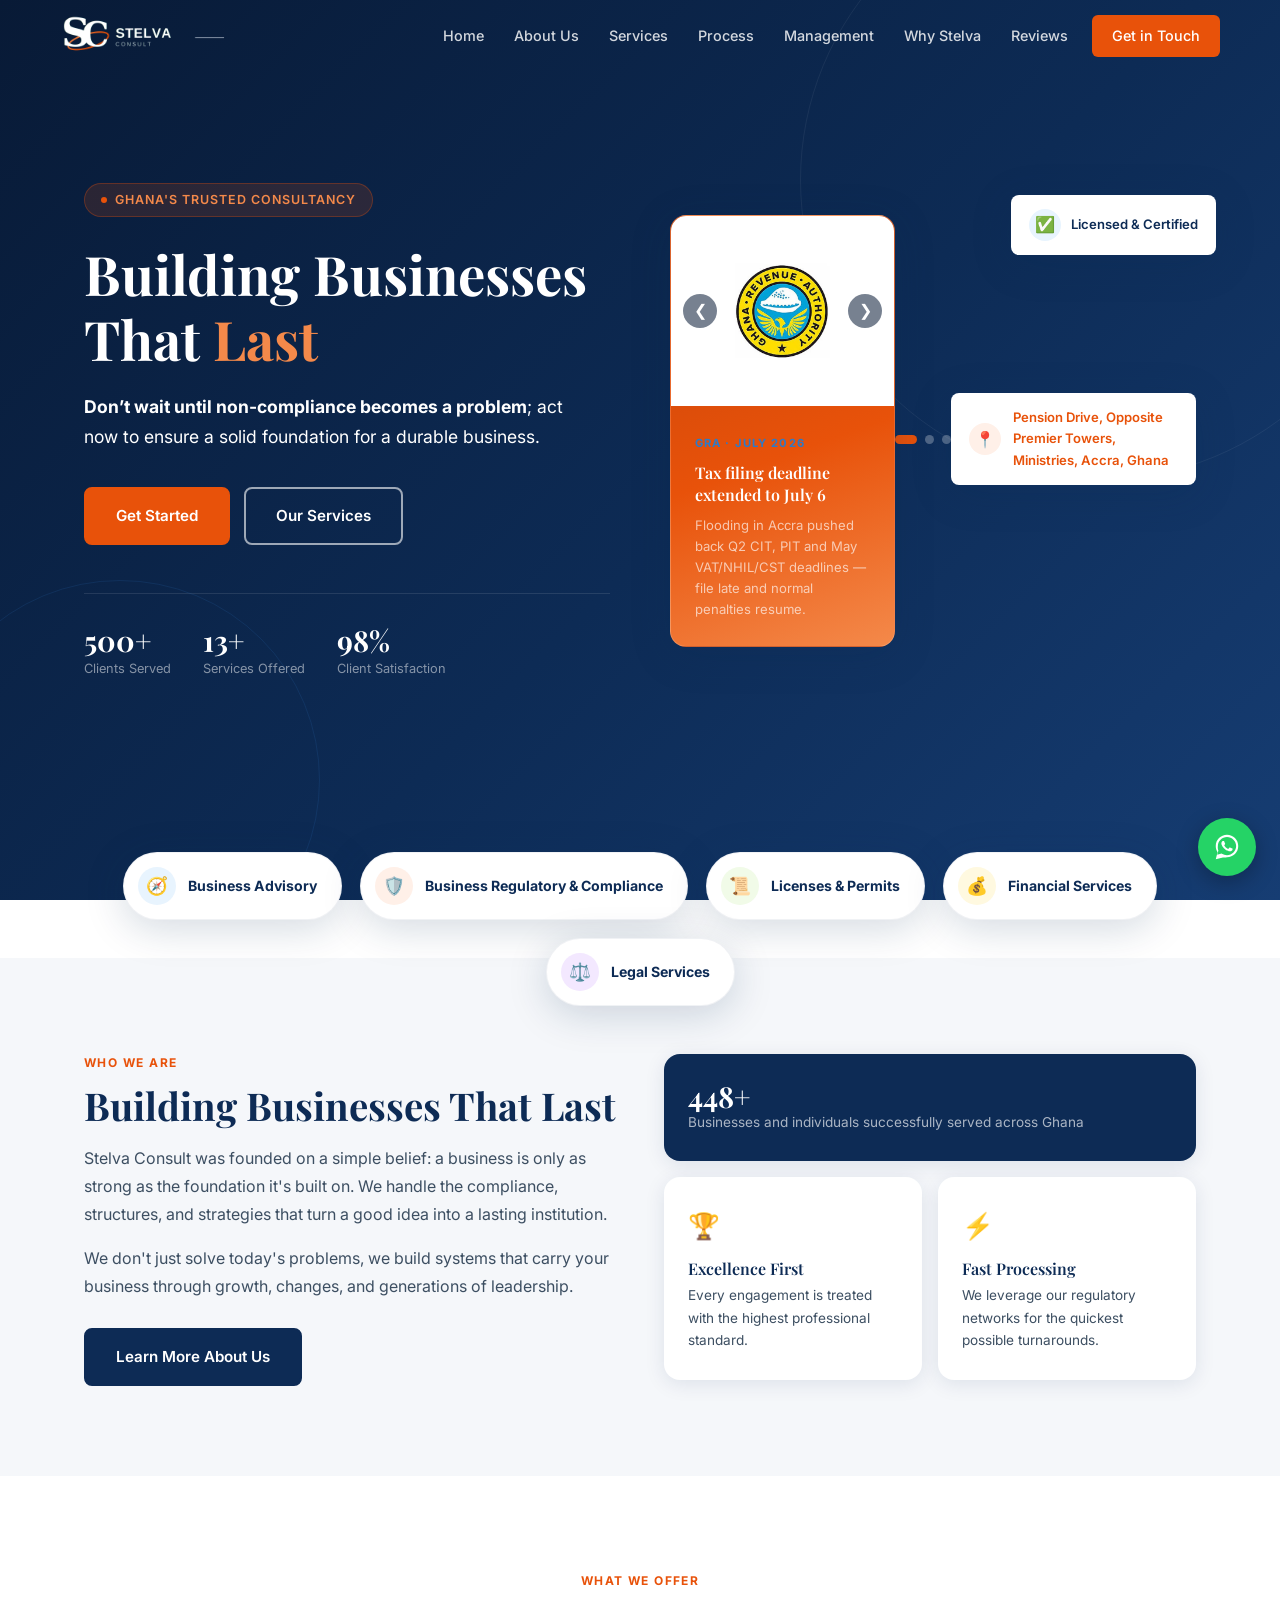
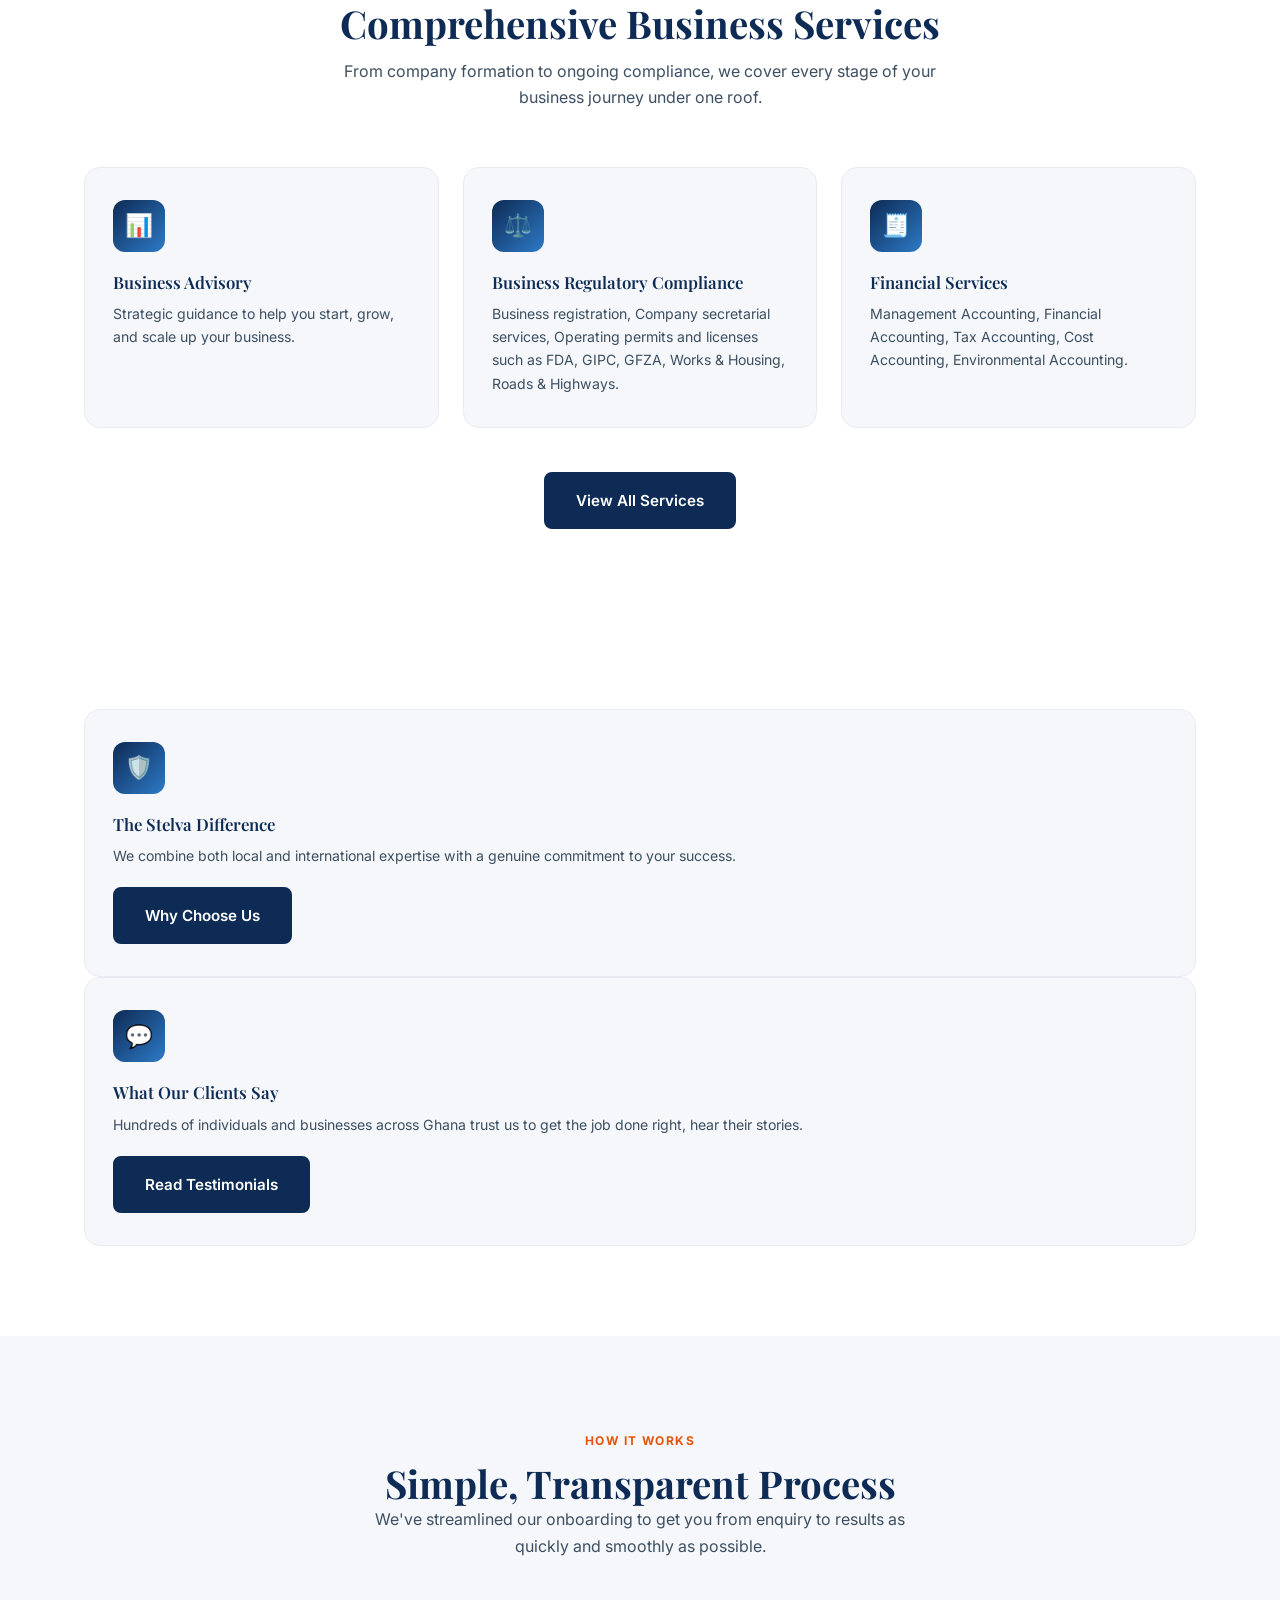
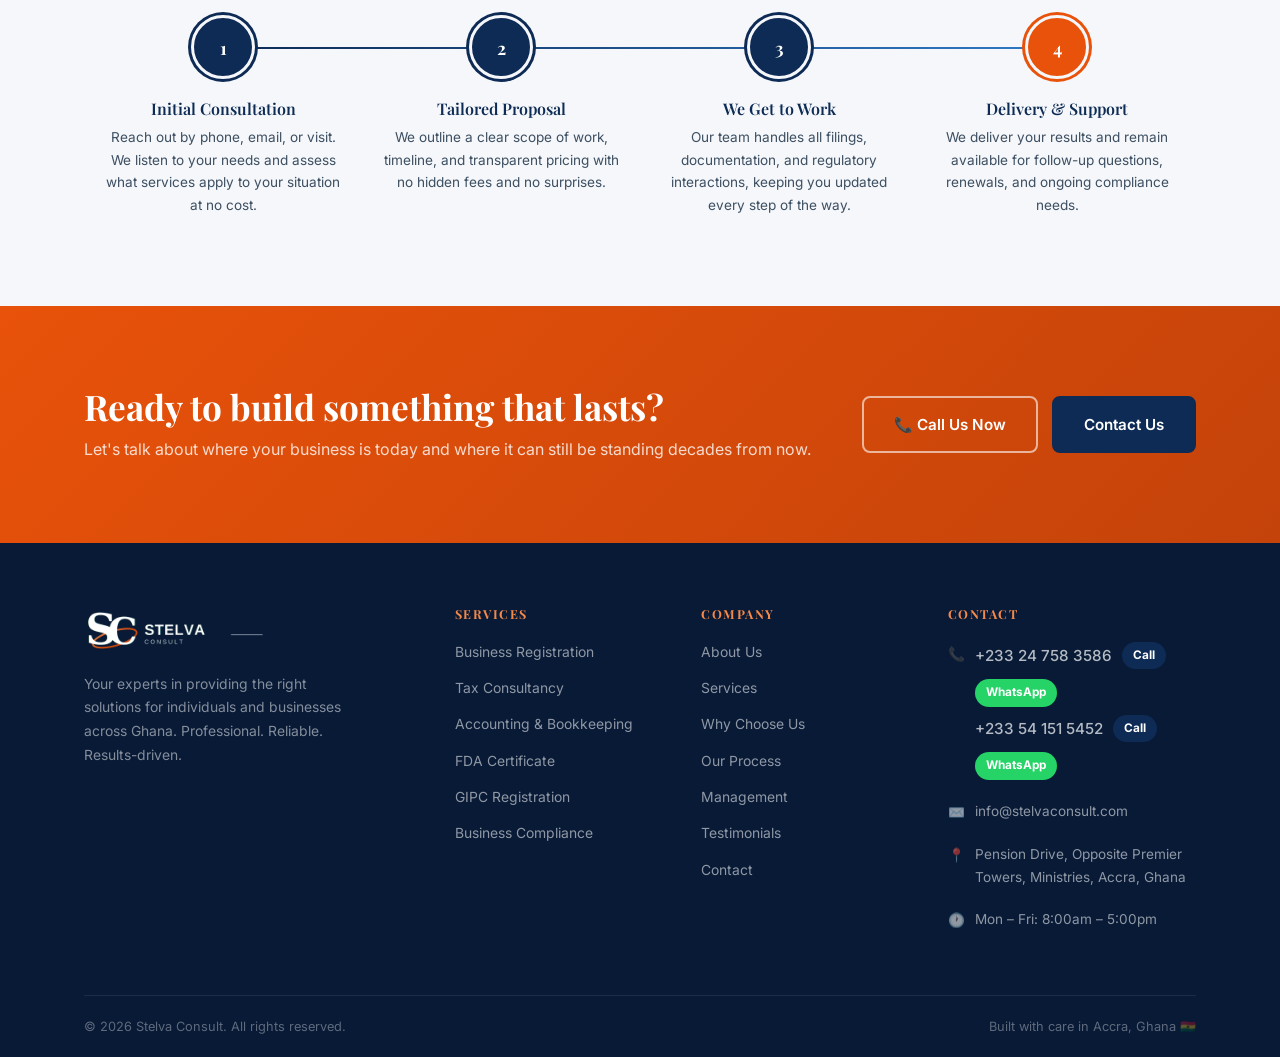
==== commit 2903e339: "Update service statistics and testimonials section" ====
--- a/index.html
+++ b/index.html
@@ -76,16 +76,12 @@
               <div class="hero-stat-label">Clients Served</div>
             </div>
             <div>
-              <div class="hero-stat-num" data-count="100" data-suffix="+">0</div>
-              <div class="hero-stat-label">Reliable</div>
+              <div class="hero-stat-num" data-count="13" data-suffix="+">0</div>
+              <div class="hero-stat-label">Services Offered</div>
             </div>
             <div>
               <div class="hero-stat-num" data-count="98" data-suffix="%">0</div>
               <div class="hero-stat-label">Client Satisfaction</div>
-            </div>
-            <div>
-              <div class="hero-stat-num" data-count="24" data-suffix="hrs">0</div>
-              <div class="hero-stat-label">Prompt Response</div>
             </div>
           </div>
         </div>
@@ -153,6 +149,35 @@
       </div>
     </div>
   </section>
+
+  <!-- ===================== FLOATING SERVICE CATEGORIES ===================== -->
+  <div class="floating-categories-wrap">
+    <div class="container">
+      <div class="floating-categories">
+        <a href="services.html#business-advisory" class="floating-cat-card fade-in">
+          <span class="floating-cat-icon" style="background:#E8F4FE;">🧭</span>
+          <span class="floating-cat-name">Business Advisory</span>
+        </a>
+        <a href="services.html#compliance" class="floating-cat-card fade-in" style="transition-delay:0.06s">
+          <span class="floating-cat-icon" style="background:#FFF0E8;">🛡️</span>
+          <span class="floating-cat-name">Business Regulatory &amp; Compliance</span>
+        </a>
+        <a href="services.html#licenses" class="floating-cat-card fade-in" style="transition-delay:0.12s">
+          <span class="floating-cat-icon" style="background:#F1FBE8;">📜</span>
+          <span class="floating-cat-name">Licenses &amp; Permits</span>
+        </a>
+        <a href="services.html#financial" class="floating-cat-card fade-in" style="transition-delay:0.18s">
+          <span class="floating-cat-icon" style="background:#FFF9E0;">💰</span>
+          <span class="floating-cat-name">Financial Services</span>
+        </a>
+        <a href="services.html#legal" class="floating-cat-card fade-in" style="transition-delay:0.24s">
+          <span class="floating-cat-icon" style="background:#F3E8FF;">⚖️</span>
+          <span class="floating-cat-name">Legal Services</span>
+        </a>
+      </div>
+    </div>
+  </div>
+
   <!-- ===================== ABOUT ===================== -->
   <section id="about">
     <div class="container">
@@ -238,7 +263,7 @@
           <div class="service-icon">💬</div>
           <h3>What Our Clients Say</h3>
           <p>Hundreds of individuals and businesses across Ghana trust us to get the job done right, hear their stories.</p>
-          <a href="testimonials.html" class="btn btn-navy" style="margin-top:20px;">Read our Reviews</a>
+          <a href="testimonials.html" class="btn btn-navy" style="margin-top:20px;">Read Testimonials</a>
         </div>
       </div>
     </div>
--- a/css/style.css
+++ b/css/style.css
@@ -1,5 +1,5 @@
 /* =============================================
-   STELVA LUTHNAEL CONSULT — Main Stylesheet
+   STELVA CONSULT — Main Stylesheet
    ============================================= */
 
 /* --- Variables & Reset --- */
@@ -464,6 +464,80 @@
 }
 
 /* =============================================
+   FLOATING SERVICE CATEGORIES (sits between hero & about)
+   ============================================= */
+.floating-categories-wrap {
+  position: relative;
+  z-index: 5;
+  margin-top: -48px;
+  margin-bottom: -48px;
+  pointer-events: none;
+}
+.floating-categories-wrap .container { pointer-events: none; }
+
+.floating-categories {
+  display: flex;
+  flex-wrap: wrap;
+  justify-content: center;
+  gap: 18px;
+  pointer-events: auto;
+}
+
+.floating-cat-card {
+  display: flex;
+  align-items: center;
+  gap: 12px;
+  background: var(--white);
+  border-radius: 100px;
+  padding: 14px 24px 14px 14px;
+  box-shadow: var(--shadow-lg);
+  font-size: 0.88rem;
+  font-weight: 700;
+  color: var(--navy);
+  text-decoration: none;
+  animation: float 4s ease-in-out infinite;
+  transition: var(--transition);
+  border: 1px solid rgba(13,43,85,0.06);
+}
+
+.floating-categories .floating-cat-card:nth-child(1) { animation-delay: 0s; }
+.floating-categories .floating-cat-card:nth-child(2) { animation-delay: 0.5s; }
+.floating-categories .floating-cat-card:nth-child(3) { animation-delay: 1s; }
+.floating-categories .floating-cat-card:nth-child(4) { animation-delay: 1.5s; }
+.floating-categories .floating-cat-card:nth-child(5) { animation-delay: 2s; }
+
+.floating-cat-card:hover {
+  color: var(--accent);
+  transform: translateY(-6px);
+  box-shadow: 0 16px 34px rgba(13,43,85,0.22);
+  border-color: rgba(232,82,10,0.25);
+}
+
+.floating-cat-icon {
+  width: 38px; height: 38px;
+  border-radius: 50%;
+  display: flex;
+  align-items: center;
+  justify-content: center;
+  font-size: 1.1rem;
+  flex-shrink: 0;
+}
+
+@media (max-width: 900px) {
+  .floating-categories-wrap { margin-top: -30px; margin-bottom: -30px; }
+  .floating-categories { gap: 12px; }
+  .floating-cat-card { padding: 12px 18px 12px 12px; font-size: 0.82rem; }
+  .floating-cat-icon { width: 34px; height: 34px; font-size: 1rem; }
+}
+
+@media (max-width: 560px) {
+  .floating-categories-wrap { margin-top: -20px; margin-bottom: -10px; }
+  .floating-categories { flex-direction: column; align-items: stretch; gap: 10px; }
+  .floating-cat-card { justify-content: flex-start; animation: none; }
+  .floating-cat-card:hover { transform: none; }
+}
+
+/* =============================================
    NEWS SLIDESHOW (Hero — replaces Core Services card)
    ============================================= */
 .news-slideshow {
@@ -715,54 +789,55 @@
   margin-bottom: 20px;
 }
 .service-card h3 { margin-bottom: 10px; font-size: 1.05rem; }
-
-/* Licenses & Permits — clean list panel */
+.service-card p  { font-size: 0.88rem; line-height: 1.65; }
+
+/* --- Licenses & Permits list (Category 03) --- */
 .license-panel {
   background: var(--white);
   border: 1px solid var(--gray-light);
   border-radius: var(--radius-lg);
-  padding: 12px 8px;
   box-shadow: var(--shadow);
-}
+  padding: 8px 40px;
+}
+
 .license-list {
+  list-style: none;
   display: grid;
   grid-template-columns: repeat(2, 1fr);
 }
+
 .license-list li {
-  display: flex;
-  align-items: center;
-  gap: 14px;
-  padding: 16px 24px;
-  font-family: var(--font-body);
-  font-size: 1rem;
+  position: relative;
+  padding: 20px 16px 20px 30px;
+  border-bottom: 1px solid var(--gray-light);
   font-weight: 600;
+  font-size: 1.02rem;
   color: var(--navy);
-  border-bottom: 1px solid var(--gray-light);
-  transition: var(--transition);
-}
-.license-list li:hover {
-  background: var(--off-white);
-  padding-left: 30px;
-}
-.license-list li:nth-child(odd) { border-right: 1px solid var(--gray-light); }
+}
+
+/* Orange arrow-dot marker, no icons */
+.license-list li::before {
+  content: "\27A4"; /* ➤ */
+  position: absolute;
+  left: 0;
+  top: 22px;
+  color: var(--accent);
+  font-size: 0.9rem;
+  line-height: 1;
+}
+
+.license-list li:nth-child(2n) { padding-left: 34px; border-left: 1px solid var(--gray-light); }
+.license-list li:nth-child(2n)::before { left: 14px; }
+
 .license-list li:nth-last-child(-n+2) { border-bottom: none; }
-.license-dot {
-  width: 38px; height: 38px;
-  flex-shrink: 0;
-  border-radius: 50%;
-  background: #FFF0E8;
-  display: flex;
-  align-items: center;
-  justify-content: center;
-  font-size: 1.05rem;
-}
+
 @media (max-width: 640px) {
+  .license-panel { padding: 8px 20px; }
   .license-list { grid-template-columns: 1fr; }
-  .license-list li:nth-child(odd) { border-right: none; }
-  .license-list li:nth-last-child(-n+2) { border-bottom: 1px solid var(--gray-light); }
+  .license-list li:nth-child(2n) { border-left: none; padding-left: 30px; }
+  .license-list li:nth-child(2n)::before { left: 0; }
   .license-list li:last-child { border-bottom: none; }
 }
-.service-card p  { font-size: 0.88rem; line-height: 1.65; }
 
 /* =============================================
    WHY US
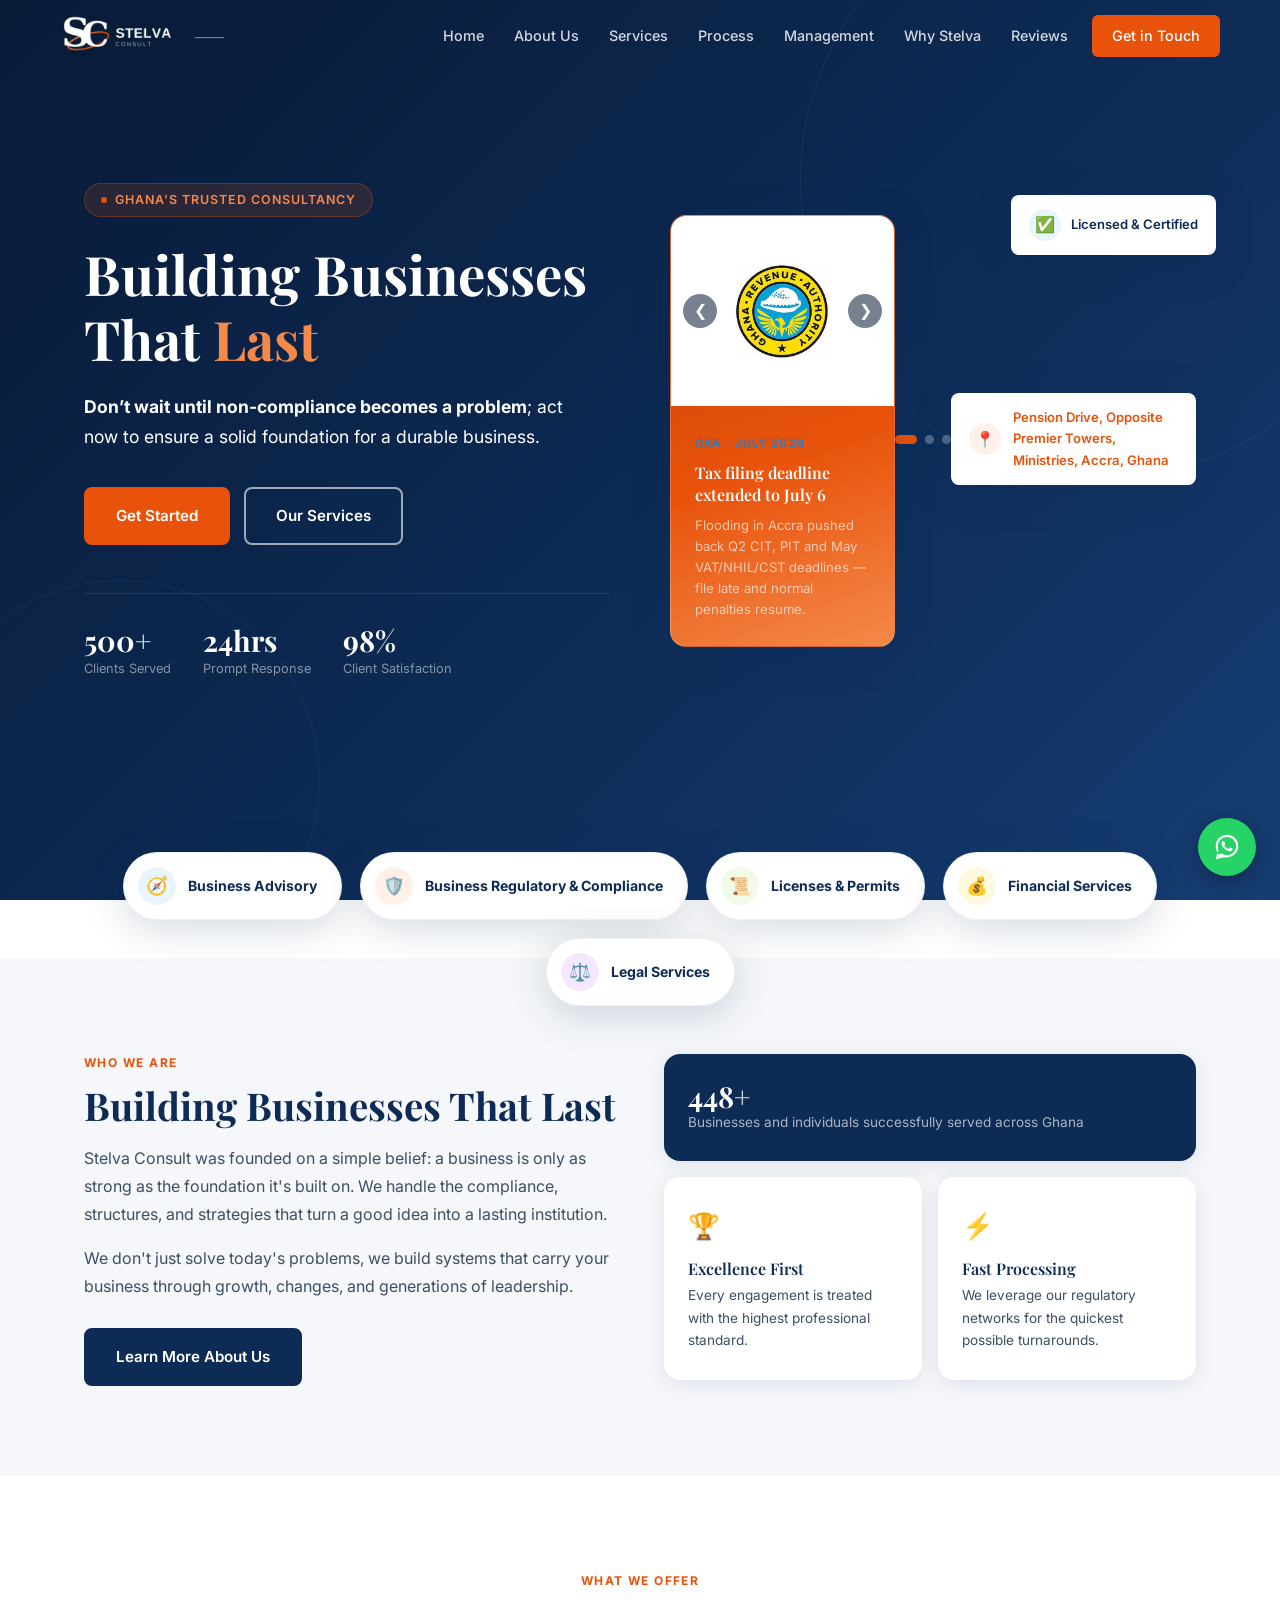
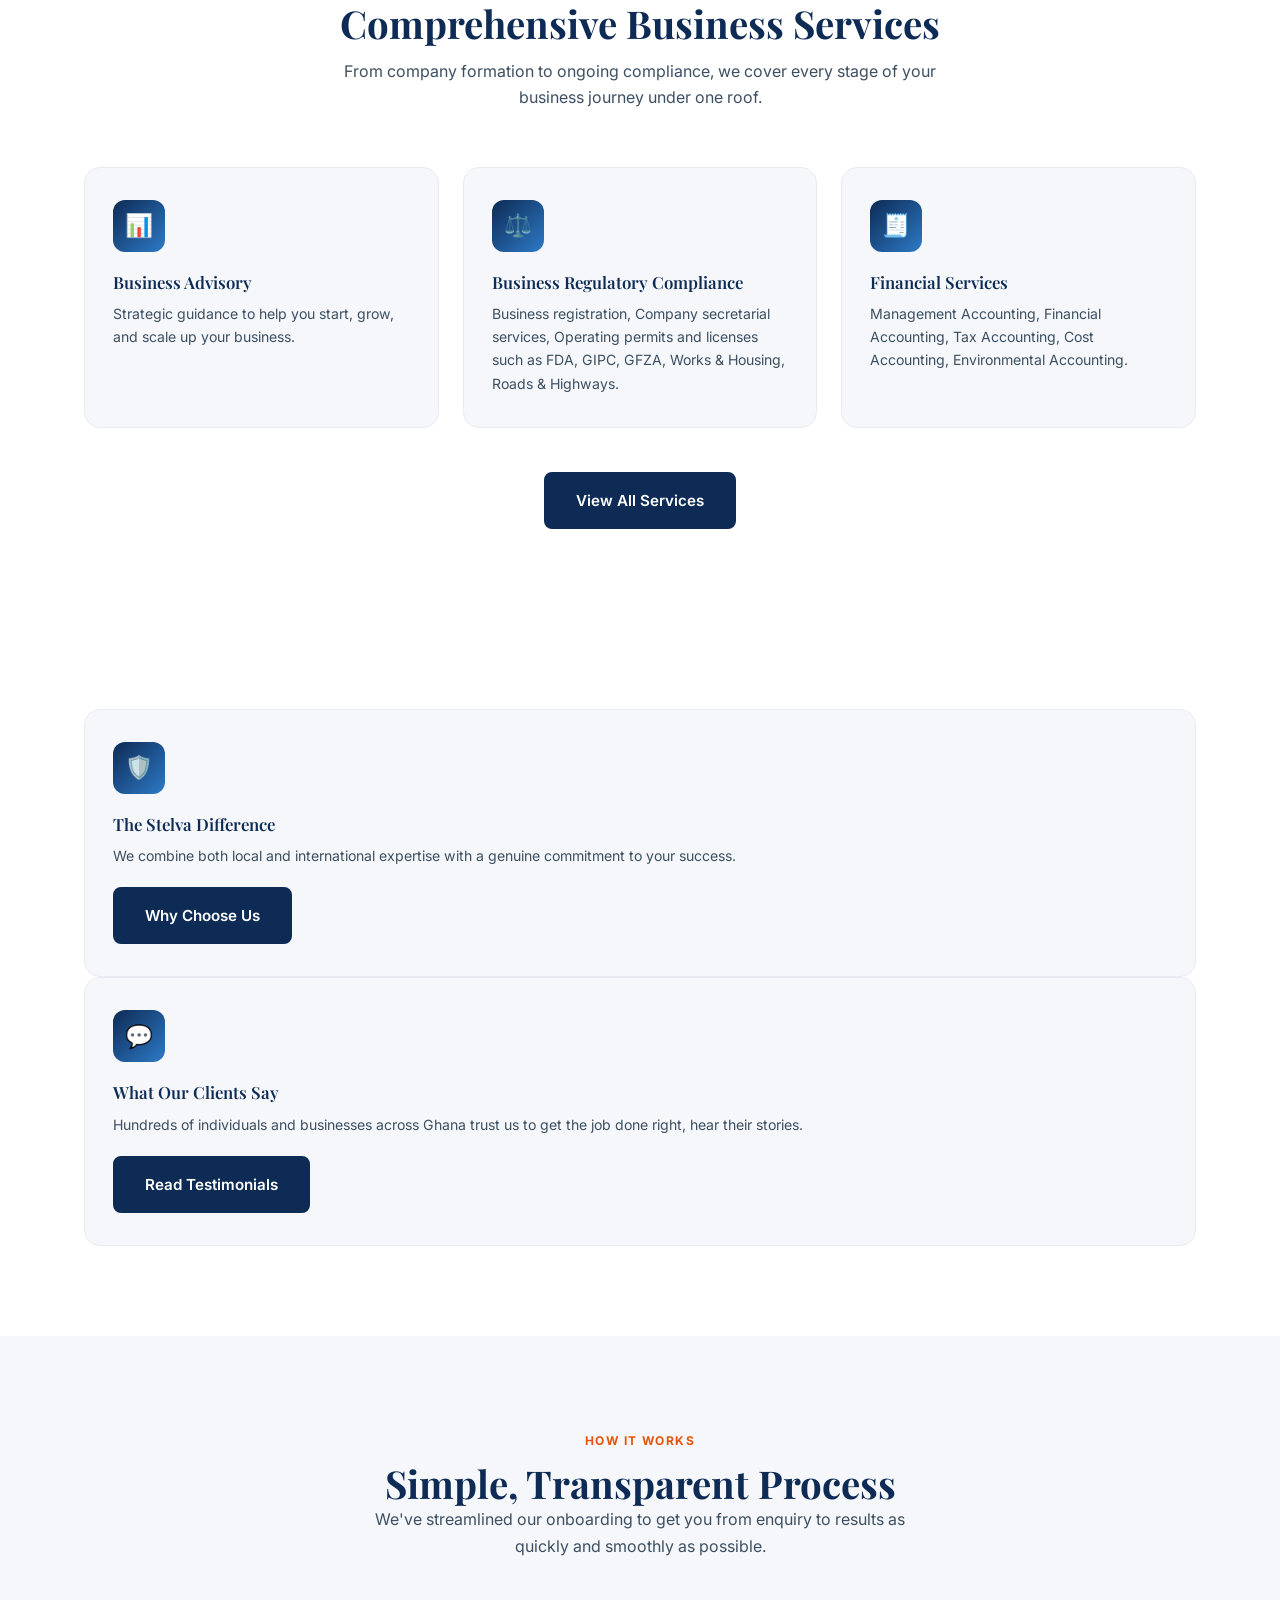
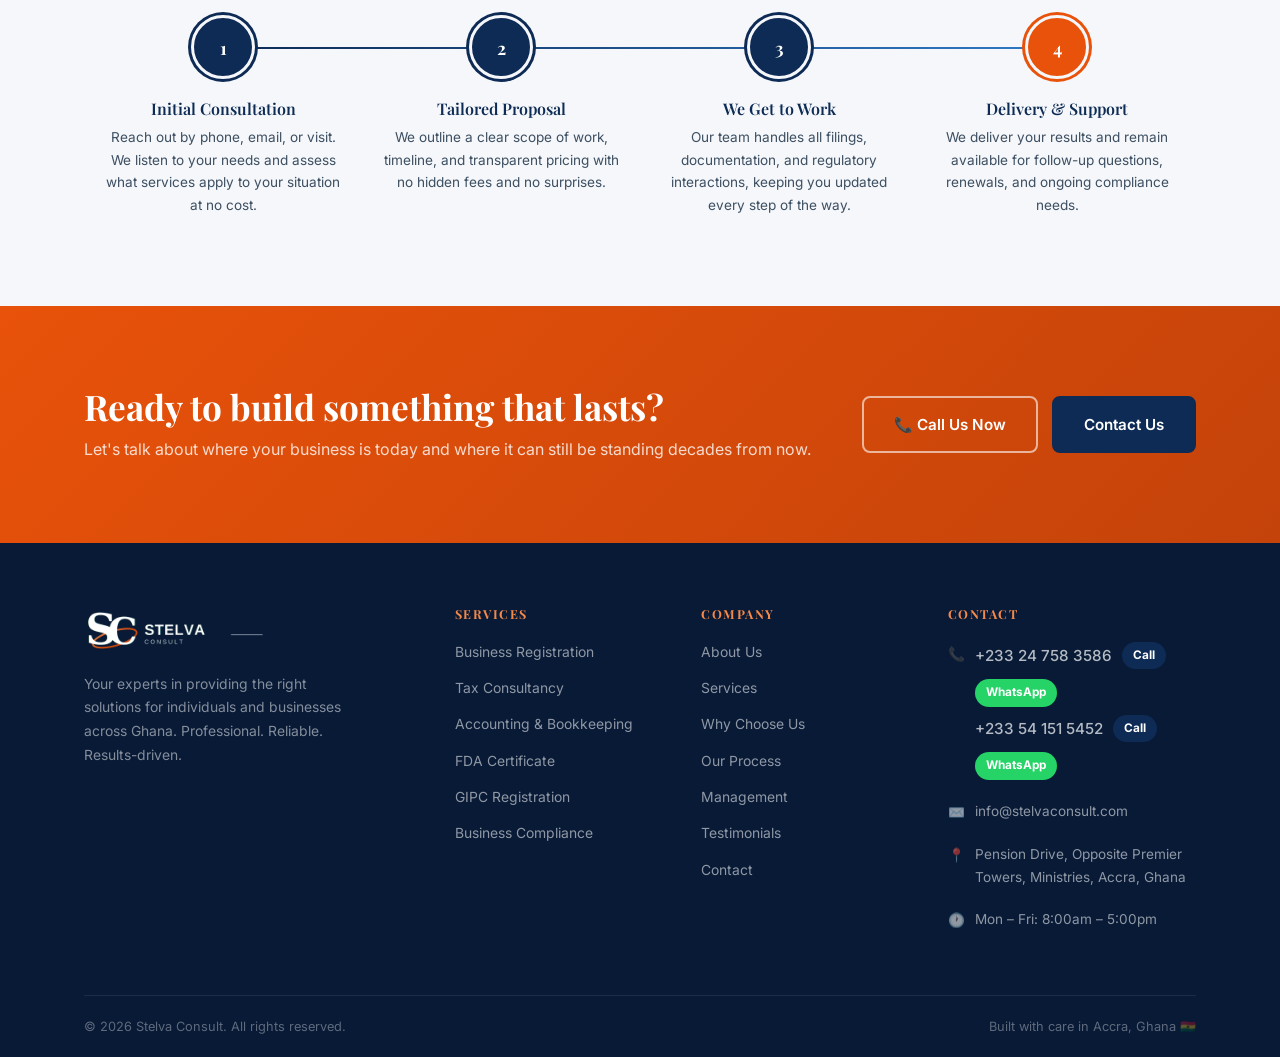
==== commit e24f5b34: "Update hero statistics in index.html Updated the hero statistics to reflect new values for services " ====
--- a/index.html
+++ b/index.html
@@ -76,8 +76,8 @@
               <div class="hero-stat-label">Clients Served</div>
             </div>
             <div>
-              <div class="hero-stat-num" data-count="13" data-suffix="+">0</div>
-              <div class="hero-stat-label">Services Offered</div>
+              <div class="hero-stat-num" data-count="24" data-suffix="hrs">0</div>
+              <div class="hero-stat-label">Prompt Response</div>
             </div>
             <div>
               <div class="hero-stat-num" data-count="98" data-suffix="%">0</div>
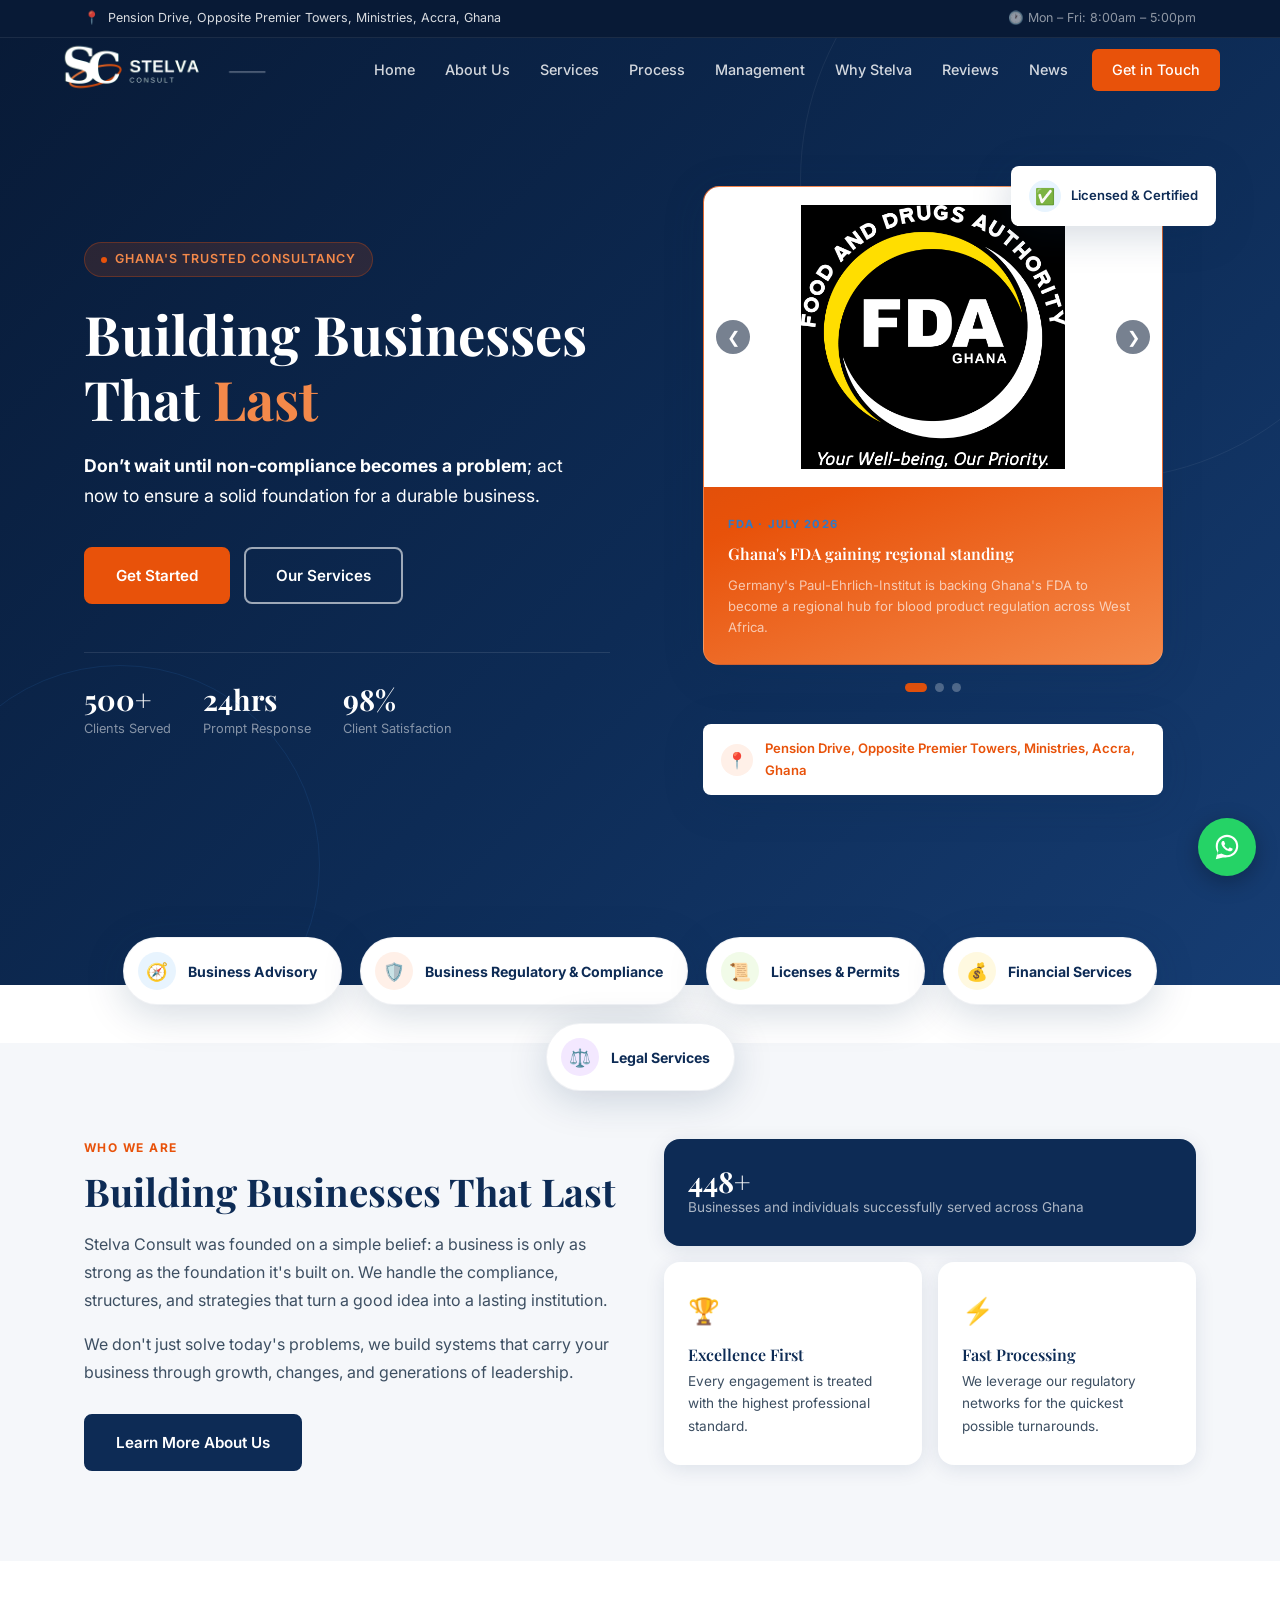
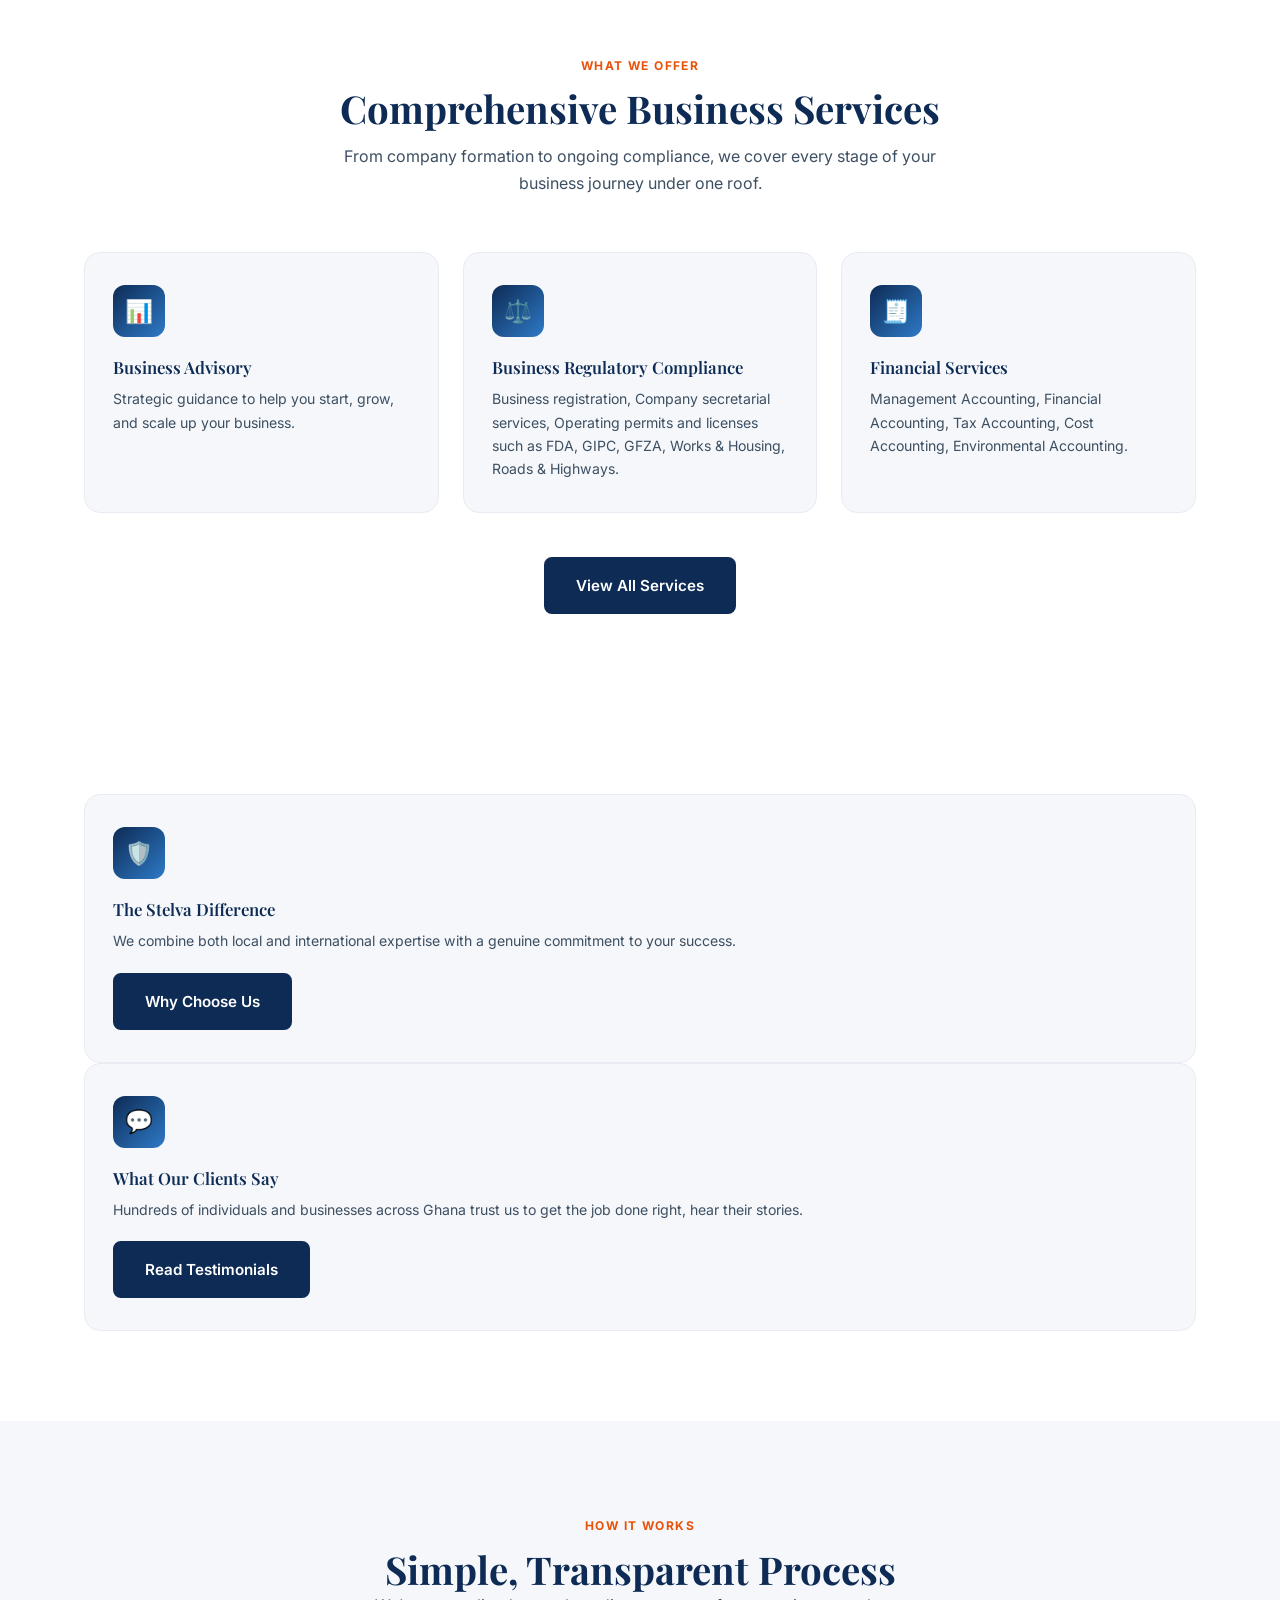
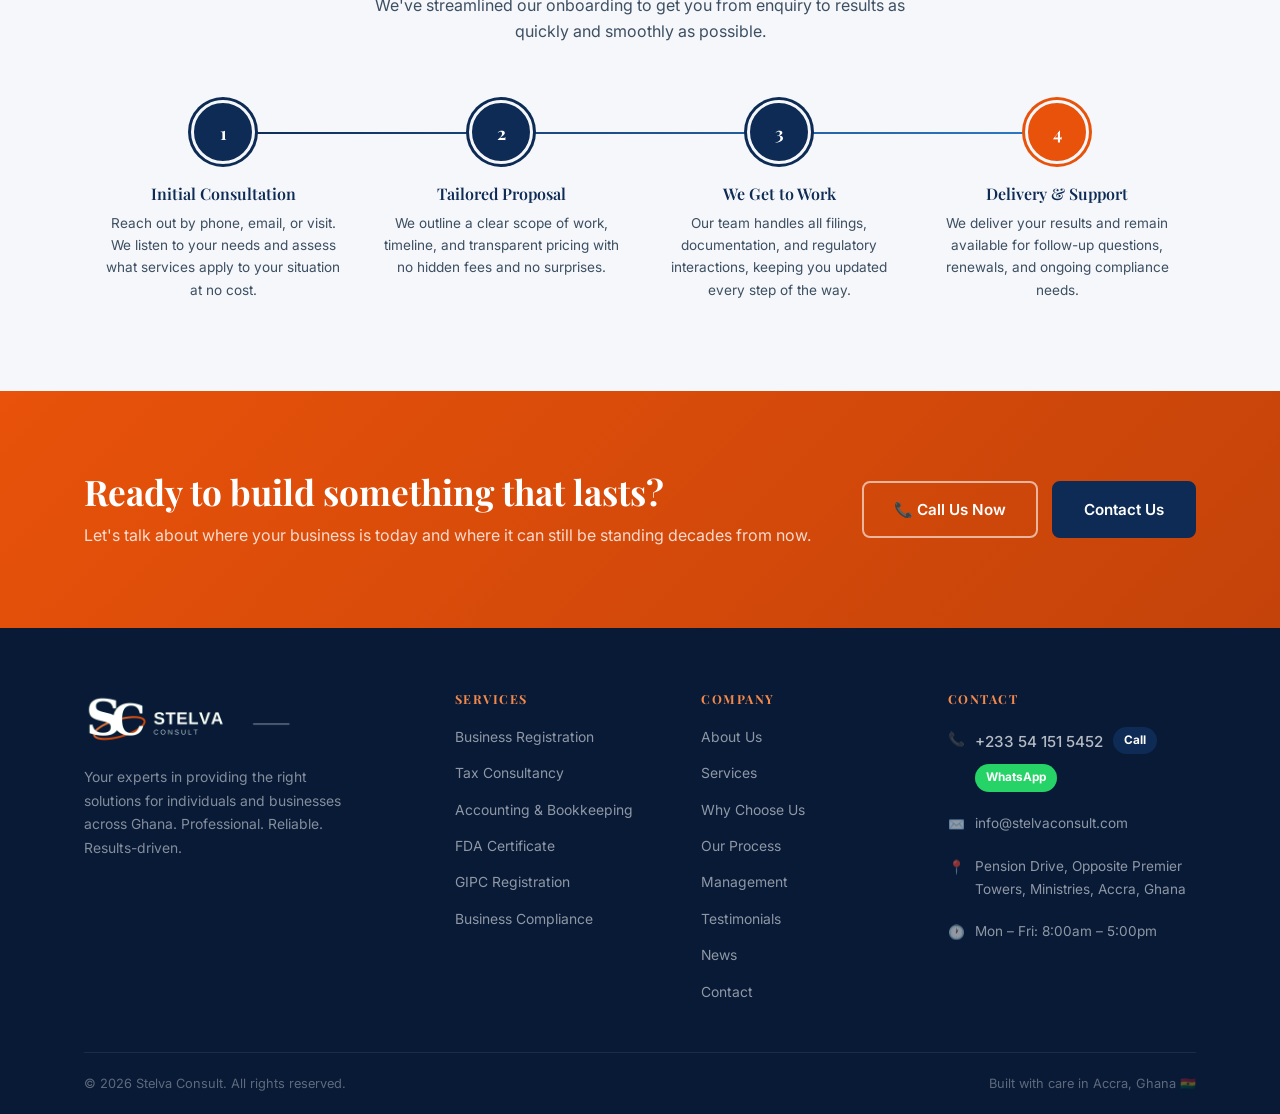
==== commit bd7208e6: "Add files via upload" ====
--- a/index.html
+++ b/index.html
@@ -18,7 +18,17 @@
   <!-- Styles -->
   <link rel="stylesheet" href="css/style.css" />
 </head>
-<body>
+<body class="home">
+
+  <!-- ===================== TOP LOCATION BAR ===================== -->
+  <div class="top-location-bar">
+    <div class="container top-location-inner">
+      <a class="top-location-link" href="https://maps.app.goo.gl/4oCT2Y3pXH24uhpu9?g_st=ac" target="_blank" rel="noopener noreferrer">
+        <span>📍</span> Pension Drive, Opposite Premier Towers, Ministries, Accra, Ghana
+      </a>
+      <span class="top-location-hours">🕐 Mon – Fri: 8:00am – 5:00pm</span>
+    </div>
+  </div>
 
   <!-- ===================== NAVBAR ===================== -->
   <nav id="navbar">
@@ -35,6 +45,7 @@
         <a href="management.html">Management</a>
         <a href="why-us.html">Why Stelva</a>
         <a href="testimonials.html">Reviews</a>
+        <a href="news.html">News</a>
         <a href="contact.html" class="nav-cta">Get in Touch</a>
       </div>
 
@@ -53,6 +64,7 @@
     <a href="management.html">Management</a>
     <a href="why-us.html">Why Stelva</a>
     <a href="testimonials.html">Reviews</a>
+    <a href="news.html">News</a>
     <a href="contact.html" class="btn btn-primary">Get in Touch</a>
   </div>
 
@@ -312,7 +324,7 @@
           <p>Let's talk about where your business is today and where it can still be standing decades from now.</p>
         </div>
         <div class="cta-actions">
-          <a href="tel:+233247583586" class="btn btn-outline" aria-label="Call +233 24 758 3586">📞 Call Us Now</a>
+          <a href="tel:+233541515452" class="btn btn-outline" aria-label="Call +233 54 151 5452">📞 Call Us Now</a>
           <a href="contact.html" class="btn btn-navy">Contact Us</a>
         </div>
       </div>
@@ -355,6 +367,7 @@
             <li><a href="process.html">Our Process</a></li>
             <li><a href="management.html">Management</a></li>
             <li><a href="testimonials.html">Testimonials</a></li>
+            <li><a href="news.html">News</a></li>
             <li><a href="contact.html">Contact</a></li>
           </ul>
         </div>
@@ -365,11 +378,6 @@
           <div class="footer-contact-item">
             <span>📞</span>
             <div class="contact-phone-block">
-              <div class="phone-line">
-                <span>+233 24 758 3586</span>
-                <a class="call-link" href="tel:+233247583586" aria-label="Call +233 24 758 3586">Call</a>
-                <a class="wa-link" href="https://wa.me/233247583586" target="_blank" rel="noopener noreferrer" aria-label="WhatsApp +233 24 758 3586">WhatsApp</a>
-              </div>
               <div class="phone-line">
                 <span>+233 54 151 5452</span>
                 <a class="call-link" href="tel:+233541515452" aria-label="Call +233 54 151 5452">Call</a>
@@ -404,7 +412,7 @@
   <button id="scroll-top" aria-label="Scroll to top">↑</button>
 
   <!-- Floating WhatsApp -->
-  <a href="https://wa.me/233247583586?text=Hello%20Stelva%20Consult%2C%20I%27d%20like%20to%20get%20in%20touch." class="whatsapp-float" target="_blank" rel="noopener noreferrer" aria-label="Chat with us on WhatsApp">
+  <a href="https://wa.me/233541515452?text=Hello%20Stelva%20Consult%2C%20I%27d%20like%20to%20get%20in%20touch." class="whatsapp-float" target="_blank" rel="noopener noreferrer" aria-label="Chat with us on WhatsApp">
     <svg viewBox="0 0 32 32" fill="white" xmlns="http://www.w3.org/2000/svg"><path d="M16.001 3C9.373 3 4 8.373 4 15c0 2.386.703 4.612 1.917 6.481L4 29l7.72-1.877A11.94 11.94 0 0016.001 27C22.628 27 28 21.627 28 15S22.628 3 16.001 3zm0 21.75c-1.96 0-3.822-.518-5.434-1.489l-.39-.232-4.594 1.117 1.226-4.463-.254-.406A9.71 9.71 0 016.25 15c0-5.385 4.366-9.75 9.751-9.75S25.75 9.615 25.75 15 21.386 24.75 16.001 24.75zm5.361-7.297c-.294-.147-1.74-.858-2.01-.956-.27-.099-.467-.147-.663.147-.196.294-.76.956-.933 1.152-.172.196-.343.221-.637.074-.294-.147-1.243-.458-2.367-1.461-.875-.78-1.466-1.744-1.638-2.038-.172-.294-.018-.453.129-.6.132-.132.294-.343.441-.515.147-.172.196-.294.294-.49.098-.196.049-.368-.025-.515-.074-.147-.663-1.6-.909-2.192-.24-.577-.484-.499-.663-.508l-.564-.01c-.196 0-.515.074-.784.368-.27.294-1.03 1.006-1.03 2.453 0 1.447 1.055 2.846 1.201 3.043.147.196 2.077 3.172 5.032 4.448.703.303 1.251.484 1.679.62.706.225 1.348.193 1.856.117.566-.085 1.74-.712 1.985-1.4.245-.688.245-1.278.172-1.4-.074-.123-.27-.196-.564-.343z"/></svg>
   </a>
 
--- a/css/style.css
+++ b/css/style.css
@@ -175,6 +175,50 @@
   border-radius: 6px;
 }
 footer .brand-logo { height: 52px; }
+
+/* Home page: top location bar + larger logo */
+.top-location-bar {
+  position: fixed;
+  top: 0; left: 0; right: 0;
+  z-index: 1001;
+  background: var(--navy-dark);
+  border-bottom: 1px solid rgba(255,255,255,0.08);
+  padding: 8px 24px;
+}
+.top-location-inner {
+  max-width: 1160px;
+  margin: 0 auto;
+  display: flex;
+  align-items: center;
+  justify-content: space-between;
+  gap: 16px;
+  font-size: 0.78rem;
+}
+.top-location-link {
+  display: flex;
+  align-items: center;
+  gap: 8px;
+  color: rgba(255,255,255,0.85);
+  text-decoration: none;
+  transition: var(--transition);
+}
+.top-location-link:hover { color: var(--accent-soft); }
+.top-location-hours {
+  color: rgba(255,255,255,0.55);
+  white-space: nowrap;
+}
+body.home #navbar { top: 34px; }
+body.home .mobile-menu { top: 106px; }
+body.home #hero { padding-top: 106px; }
+body.home .brand-logo { height: 60px; }
+
+@media (max-width: 640px) {
+  .top-location-bar { padding: 6px 16px; }
+  .top-location-hours { display: none; }
+  body.home #navbar { top: 30px; }
+  body.home .mobile-menu { top: 102px; }
+  body.home #hero { padding-top: 100px; }
+}
 .logo-mark {
   width: 44px;
   height: 44px;
@@ -378,6 +422,7 @@
 .hero-visual {
   position: relative;
   display: flex;
+  flex-direction: column;
   align-items: center;
   justify-content: center;
 }
@@ -543,7 +588,7 @@
 .news-slideshow {
   position: relative;
   width: 100%;
-  max-width: 400px;
+  max-width: 460px;
   background: linear-gradient(160deg, #C4430A 0%, var(--accent) 55%, var(--accent-soft) 100%);
   border: 1px solid rgba(255,255,255,0.15);
   border-radius: var(--radius-lg);
@@ -564,7 +609,7 @@
 
 .slide-image {
   width: 100%;
-  height: 190px;
+  height: 300px;
   background: var(--white);
   display: flex;
   align-items: center;
@@ -604,7 +649,7 @@
 
 .slide-arrow {
   position: absolute;
-  top: 95px;
+  top: 150px;
   transform: translateY(-50%);
   width: 34px; height: 34px;
   background: rgba(8,26,54,0.55);
@@ -647,8 +692,8 @@
   align-items: center;
   gap: 12px;
   width: 100%;
-  max-width: 400px;
-  margin-top: 16px;
+  max-width: 460px;
+  margin-top: 2rem;
   background: var(--white);
   border-radius: var(--radius);
   padding: 14px 18px;
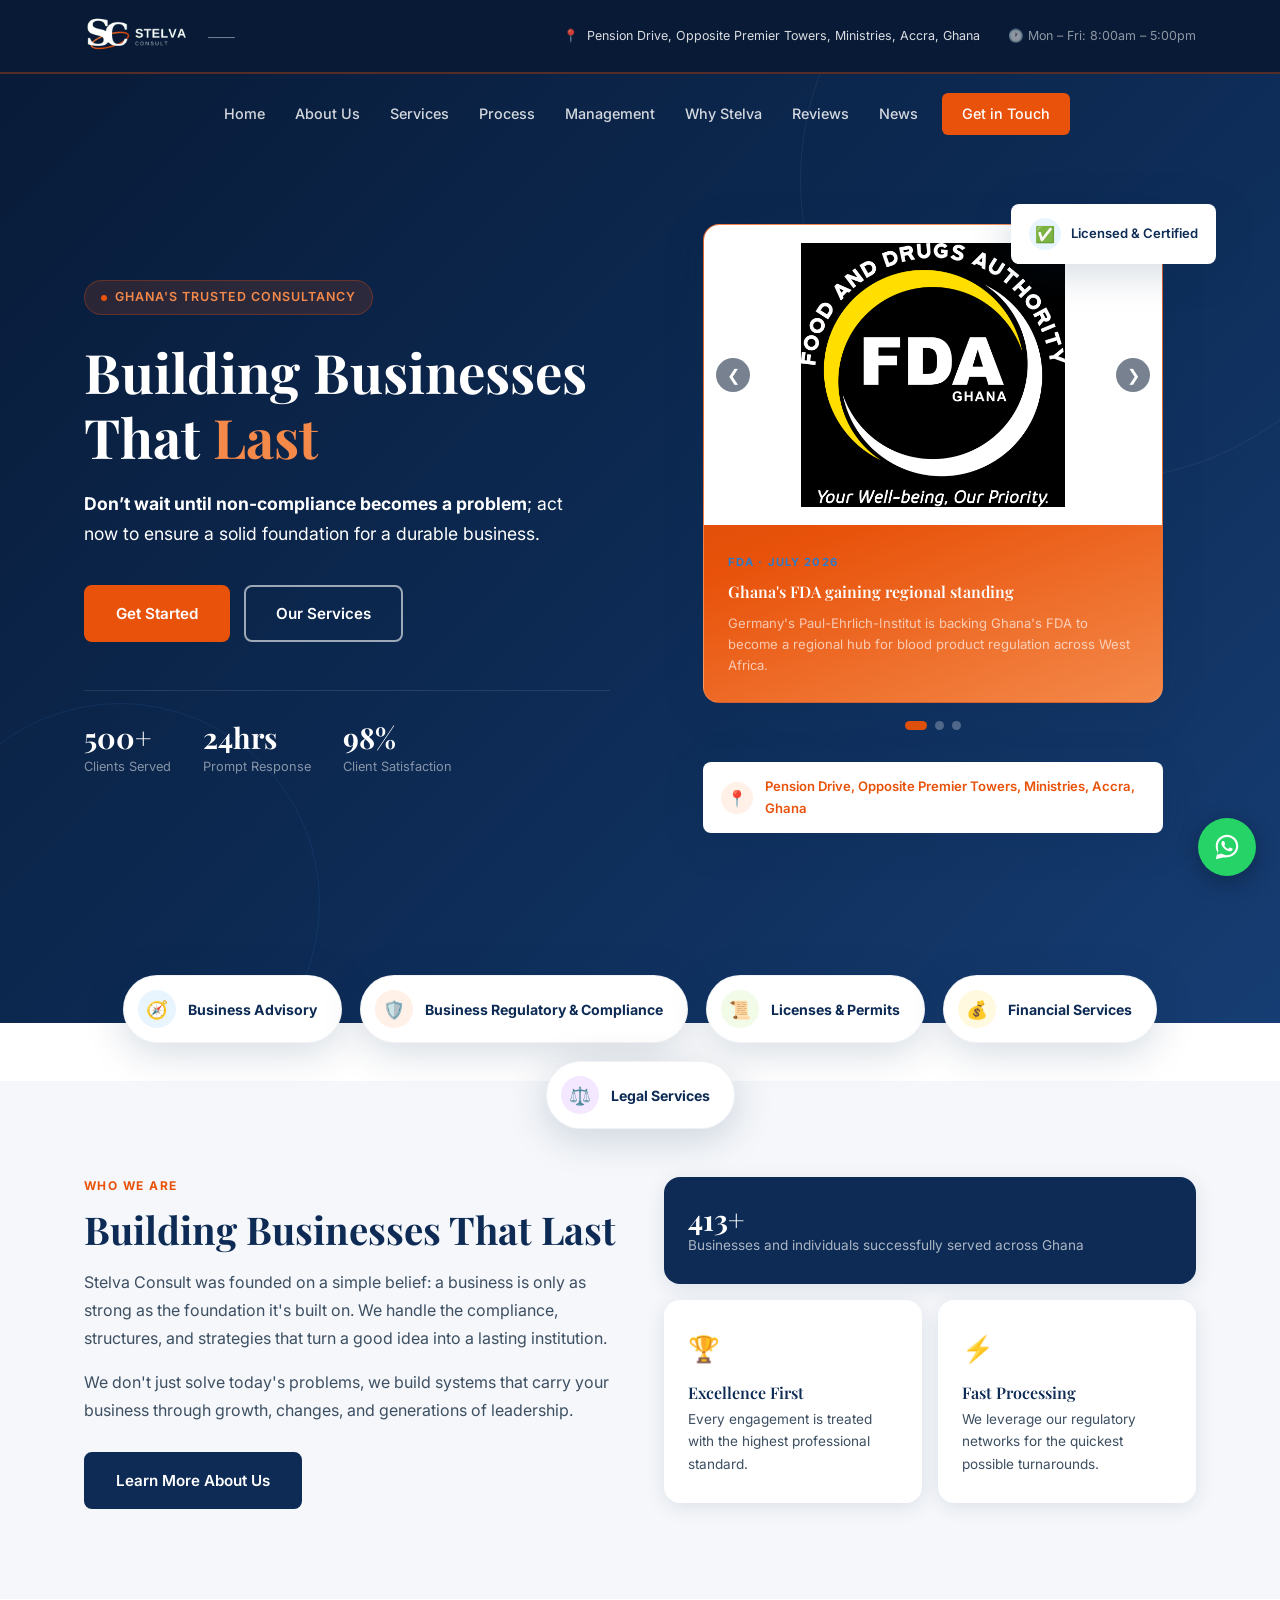
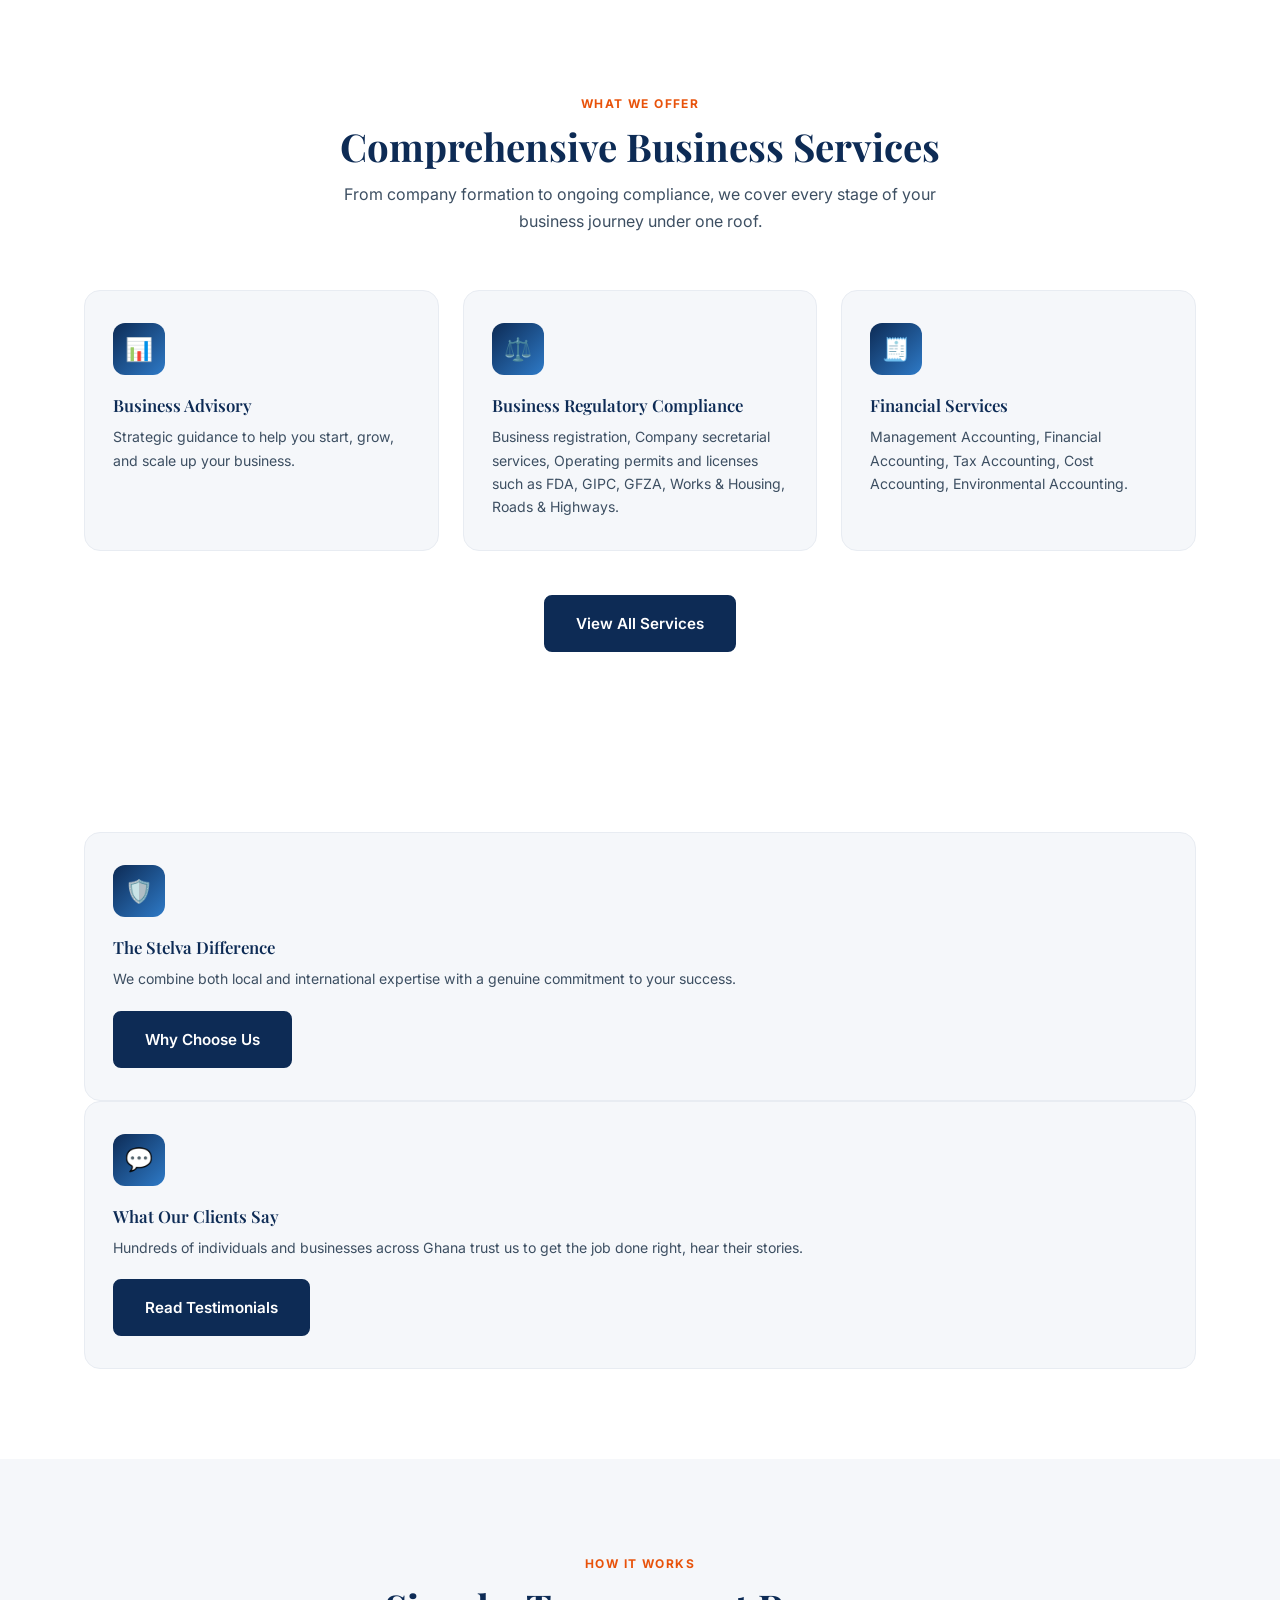
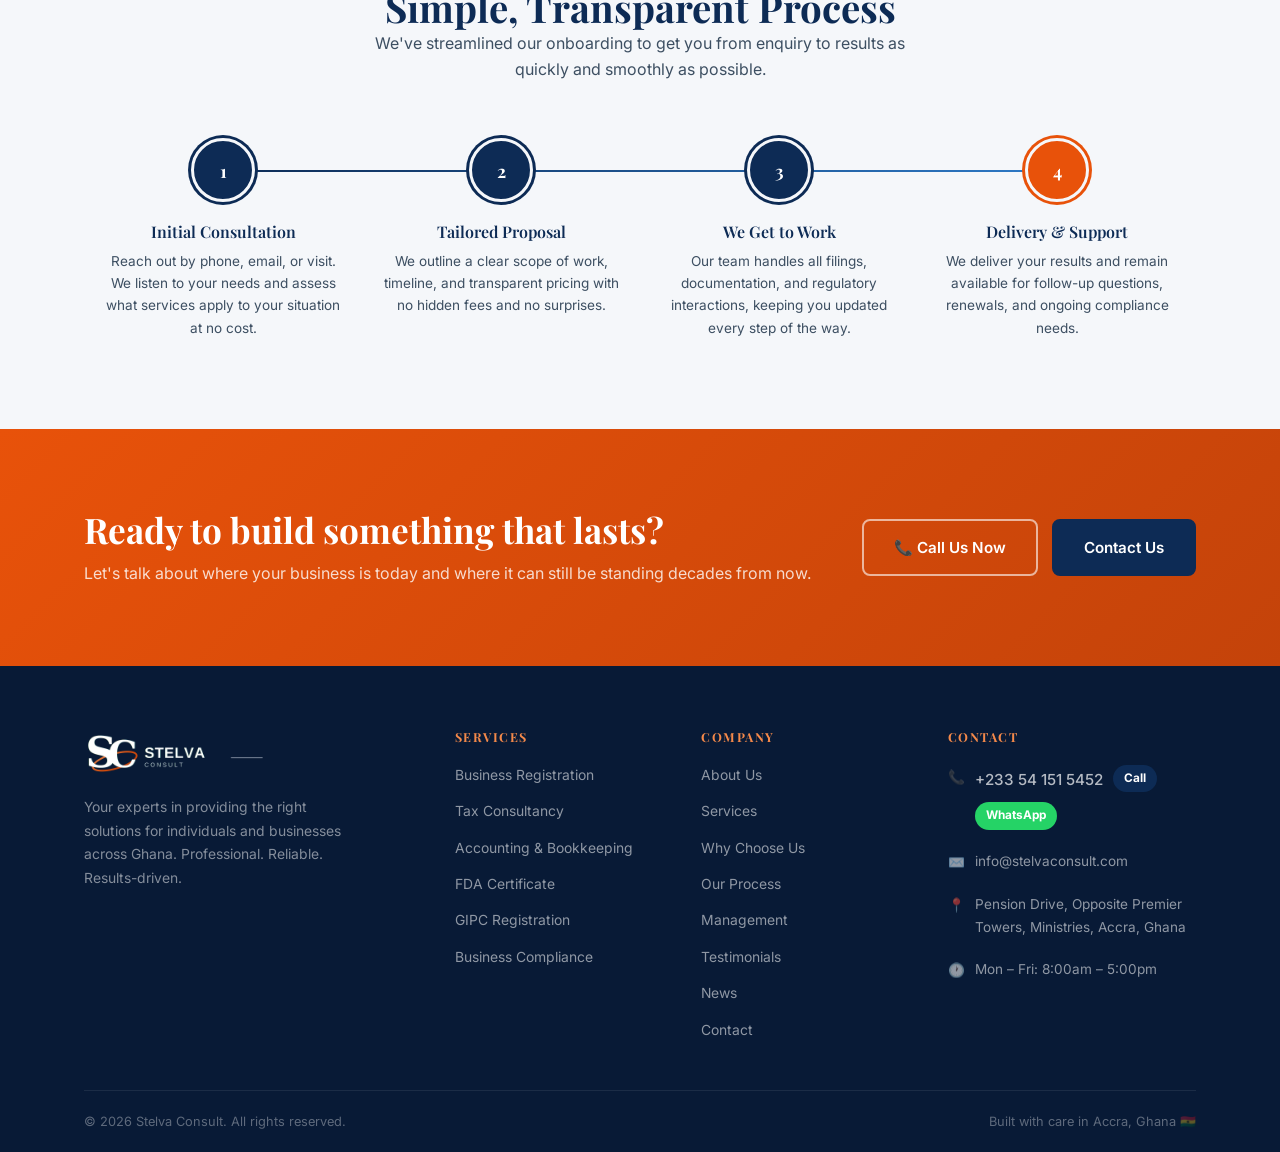
==== commit 85fc1dfc: "Add files via upload" ====
--- a/index.html
+++ b/index.html
@@ -23,20 +23,21 @@
   <!-- ===================== TOP LOCATION BAR ===================== -->
   <div class="top-location-bar">
     <div class="container top-location-inner">
-      <a class="top-location-link" href="https://maps.app.goo.gl/4oCT2Y3pXH24uhpu9?g_st=ac" target="_blank" rel="noopener noreferrer">
-        <span>📍</span> Pension Drive, Opposite Premier Towers, Ministries, Accra, Ghana
+      <a href="index.html" class="top-bar-logo" aria-label="Stelva Luthnael Consult home">
+        <img src="images/logo.png" alt="Stelva Consult" class="brand-logo" />
       </a>
-      <span class="top-location-hours">🕐 Mon – Fri: 8:00am – 5:00pm</span>
+      <div class="top-location-meta">
+        <a class="top-location-link" href="https://maps.app.goo.gl/4oCT2Y3pXH24uhpu9?g_st=ac" target="_blank" rel="noopener noreferrer">
+          <span>📍</span> Pension Drive, Opposite Premier Towers, Ministries, Accra, Ghana
+        </a>
+        <span class="top-location-hours">🕐 Mon – Fri: 8:00am – 5:00pm</span>
+      </div>
     </div>
   </div>
 
   <!-- ===================== NAVBAR ===================== -->
   <nav id="navbar">
     <div class="nav-inner">
-      <a href="#hero" class="nav-logo" aria-label="Stelva Luthnael Consult home">
-        <img src="images/logo.png" alt="Stelva Consult" class="brand-logo" />
-      </a>
-
       <div class="nav-links" role="navigation" aria-label="Main navigation">
         <a href="index.html" class="active">Home</a>         
         <a href="about.html" class="active">About Us</a>
@@ -102,7 +103,7 @@
         <div class="hero-visual fade-in" style="transition-delay:0.2s">
 
           <!-- News Slideshow (replaces Our Core Services card) -->
-          <div class="news-slideshow" id="news-slideshow" aria-label="Stelva News slideshow">
+          <a class="news-slideshow" id="news-slideshow" href="news.html" aria-label="Read the latest Stelva News">
 
             <div class="slideshow-slide active">
               <div class="slide-image">
@@ -137,9 +138,9 @@
               </div>
             </div>
 
-            <a class="slide-arrow prev" onclick="changeNewsSlide(-1)" aria-label="Previous slide">&#10094;</a>
-            <a class="slide-arrow next" onclick="changeNewsSlide(1)" aria-label="Next slide">&#10095;</a>
-          </div>
+            <span class="slide-arrow prev" onclick="event.preventDefault(); event.stopPropagation(); changeNewsSlide(-1);" aria-label="Previous slide">&#10094;</span>
+            <span class="slide-arrow next" onclick="event.preventDefault(); event.stopPropagation(); changeNewsSlide(1);" aria-label="Next slide">&#10095;</span>
+          </a>
 
           <div class="slide-dots" id="news-slide-dots">
             <span class="dot active" onclick="goToNewsSlide(0)"></span>
--- a/css/style.css
+++ b/css/style.css
@@ -176,14 +176,14 @@
 }
 footer .brand-logo { height: 52px; }
 
-/* Home page: top location bar + larger logo */
+/* Home page: top bar (logo + location) + link-only navbar below */
 .top-location-bar {
   position: fixed;
   top: 0; left: 0; right: 0;
   z-index: 1001;
   background: var(--navy-dark);
-  border-bottom: 1px solid rgba(255,255,255,0.08);
-  padding: 8px 24px;
+  border-bottom: 2px solid rgba(232, 82, 10, 0.35);
+  padding: 14px 24px;
 }
 .top-location-inner {
   max-width: 1160px;
@@ -191,8 +191,17 @@
   display: flex;
   align-items: center;
   justify-content: space-between;
-  gap: 16px;
+  gap: 24px;
   font-size: 0.78rem;
+}
+.top-bar-logo { display: flex; align-items: center; flex-shrink: 0; }
+.top-bar-logo .brand-logo { height: 44px; }
+.top-location-meta {
+  display: flex;
+  align-items: center;
+  gap: 28px;
+  flex-wrap: wrap;
+  justify-content: flex-end;
 }
 .top-location-link {
   display: flex;
@@ -207,17 +216,18 @@
   color: rgba(255,255,255,0.55);
   white-space: nowrap;
 }
-body.home #navbar { top: 34px; }
-body.home .mobile-menu { top: 106px; }
-body.home #hero { padding-top: 106px; }
-body.home .brand-logo { height: 60px; }
+body.home #navbar { top: 72px; padding-top: 6px; }
+body.home .nav-inner { justify-content: center; }
+body.home .mobile-menu { top: 144px; }
+body.home #hero { padding-top: 144px; }
 
 @media (max-width: 640px) {
-  .top-location-bar { padding: 6px 16px; }
+  .top-location-bar { padding: 10px 16px; }
+  .top-bar-logo .brand-logo { height: 34px; }
   .top-location-hours { display: none; }
-  body.home #navbar { top: 30px; }
-  body.home .mobile-menu { top: 102px; }
-  body.home #hero { padding-top: 100px; }
+  body.home #navbar { top: 54px; }
+  body.home .mobile-menu { top: 126px; }
+  body.home #hero { padding-top: 126px; }
 }
 .logo-mark {
   width: 44px;
@@ -587,6 +597,7 @@
    ============================================= */
 .news-slideshow {
   position: relative;
+  display: block;
   width: 100%;
   max-width: 460px;
   background: linear-gradient(160deg, #C4430A 0%, var(--accent) 55%, var(--accent-soft) 100%);
@@ -594,6 +605,13 @@
   border-radius: var(--radius-lg);
   overflow: hidden;
   box-shadow: var(--shadow-lg);
+  text-decoration: none;
+  cursor: pointer;
+  transition: transform var(--transition), box-shadow var(--transition);
+}
+.news-slideshow:hover {
+  transform: translateY(-3px);
+  box-shadow: 0 14px 40px rgba(13,43,85,0.28);
 }
 
 .slideshow-slide {
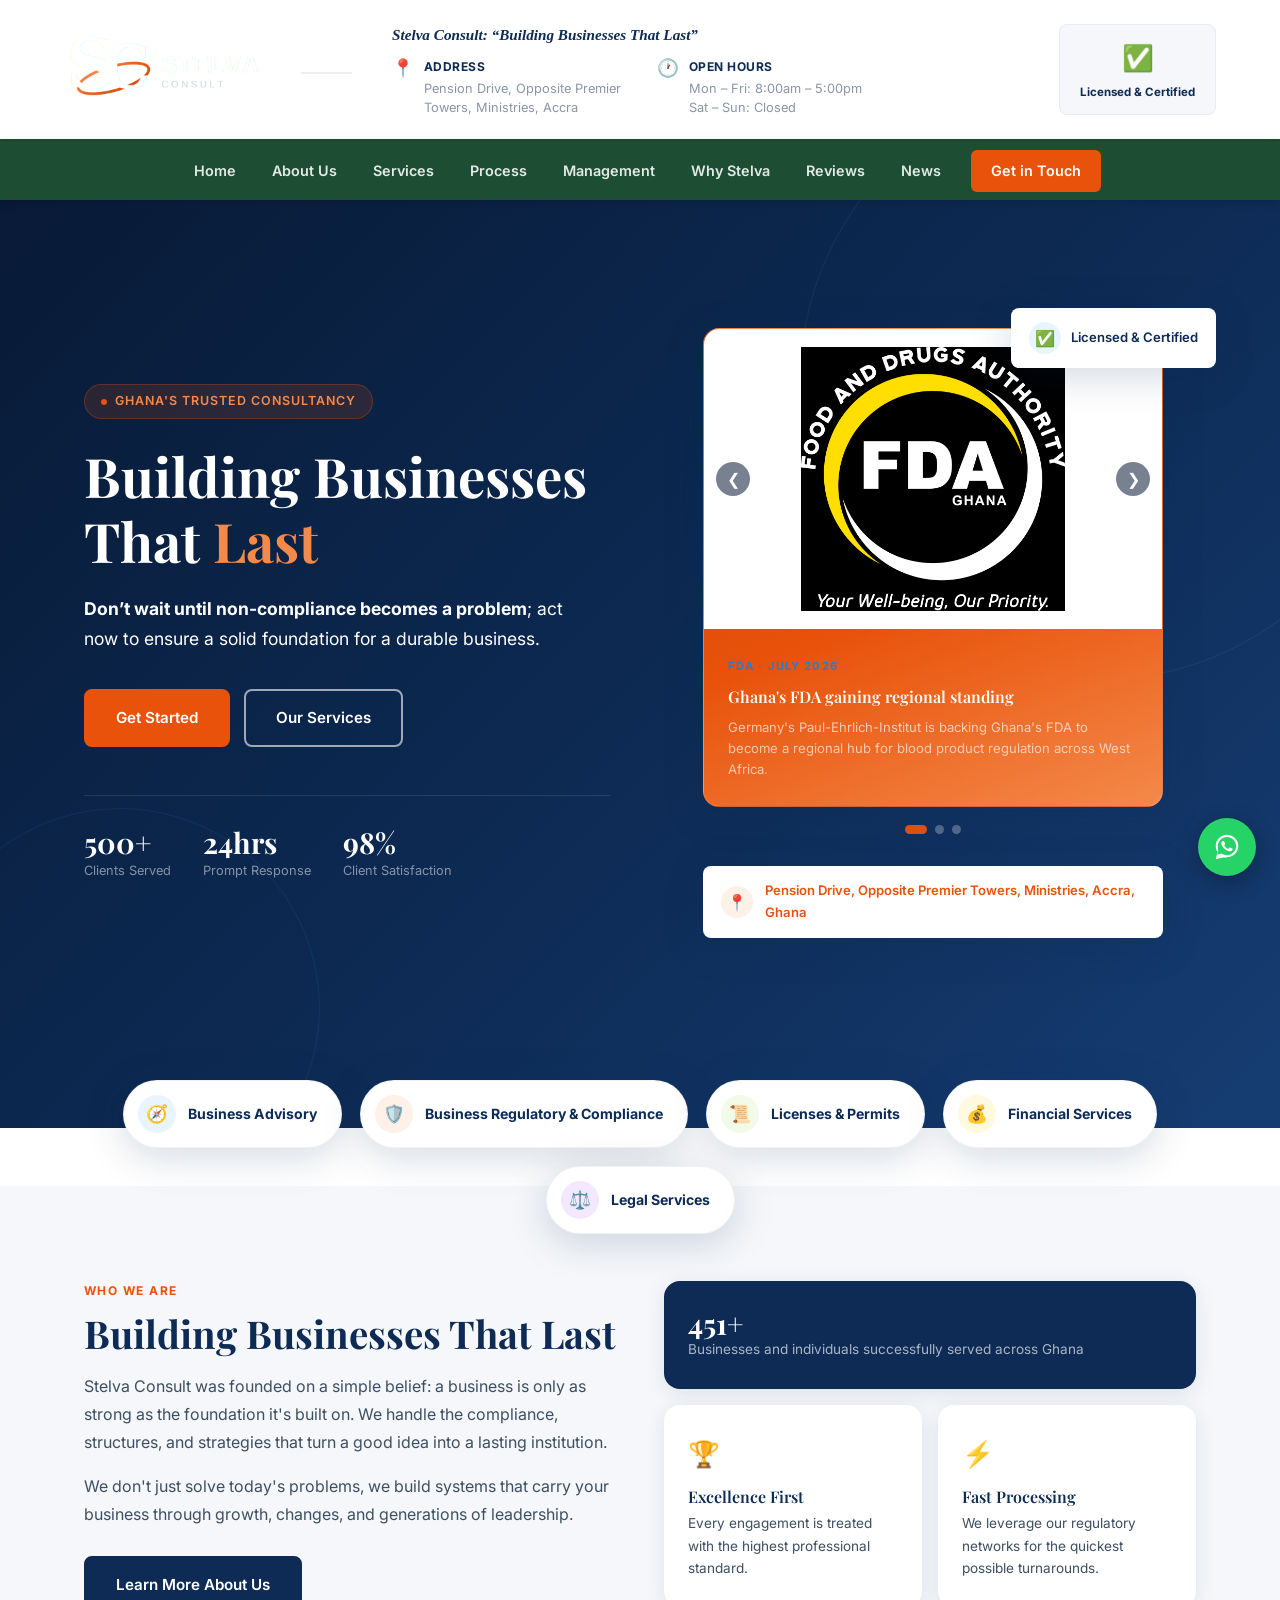
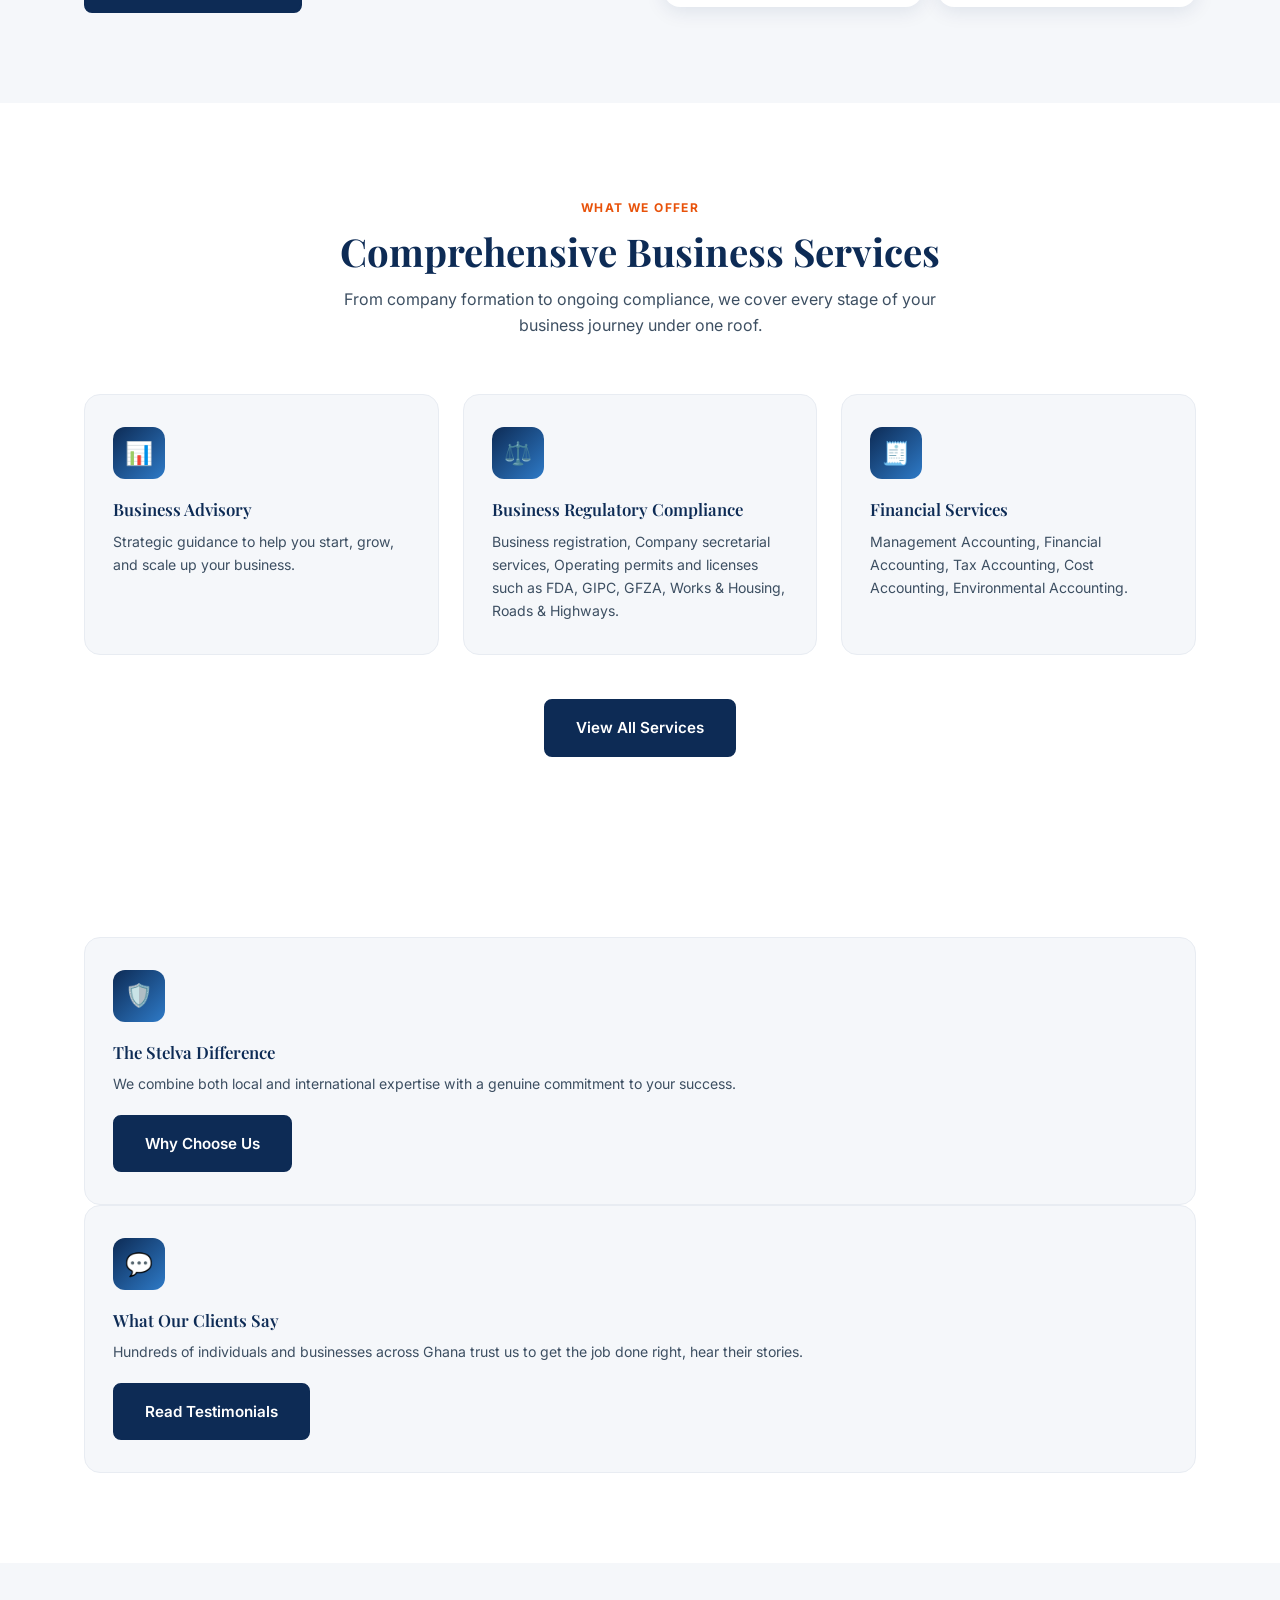
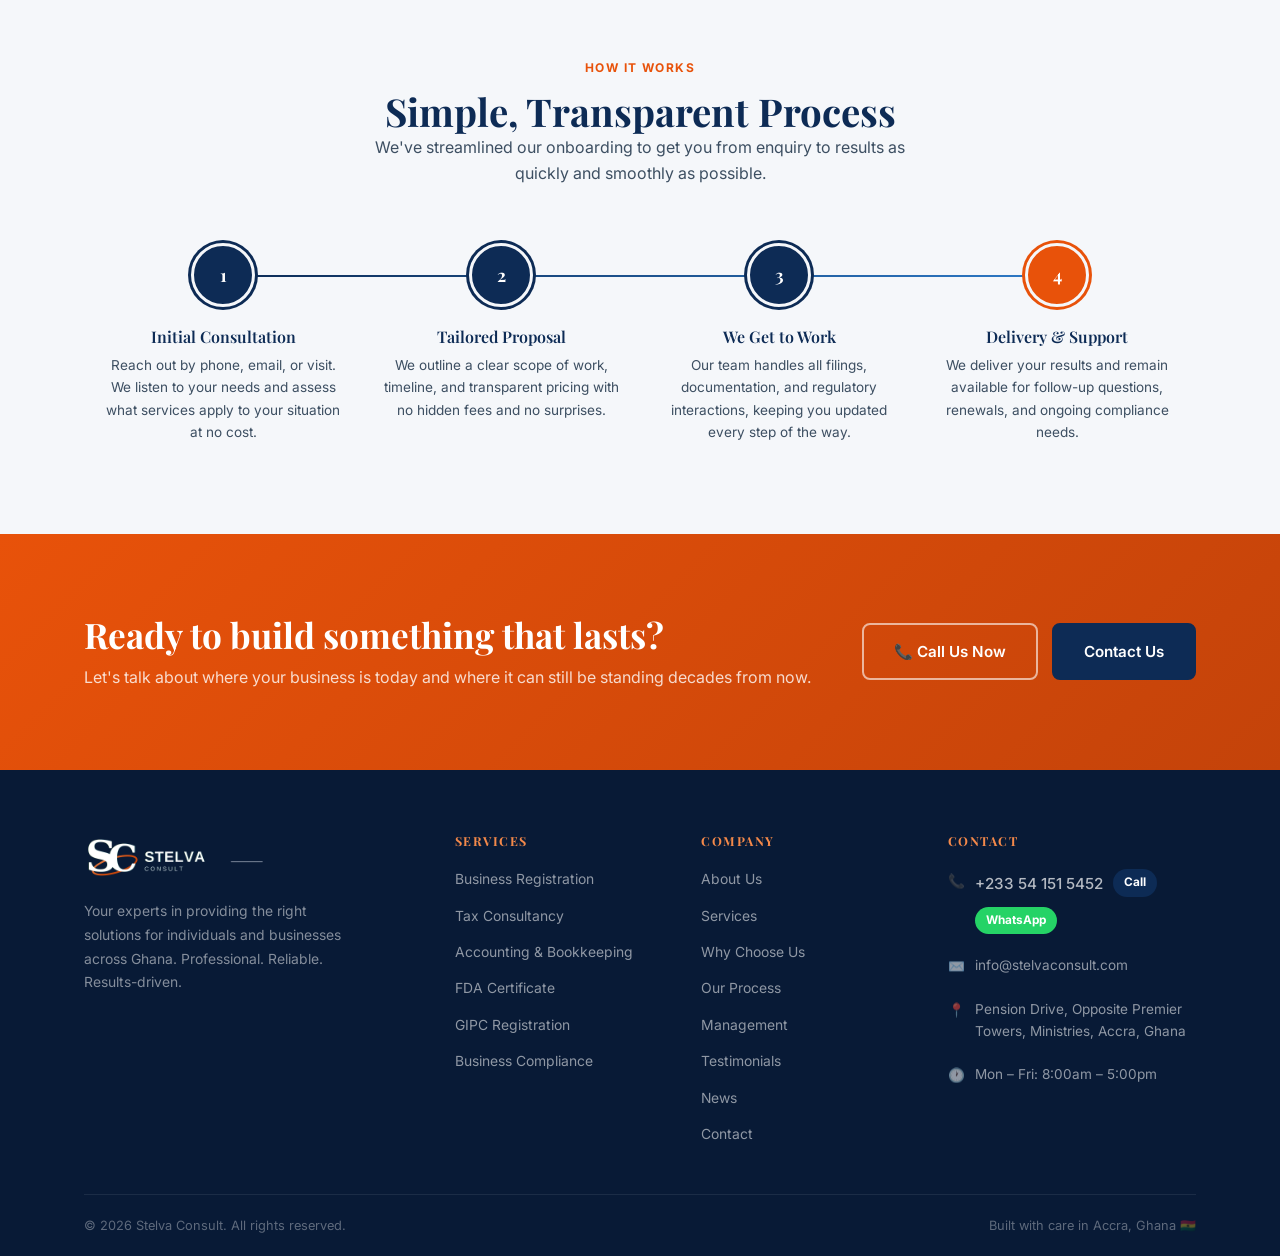
==== commit 5bfa9224: "Add files via upload" ====
--- a/index.html
+++ b/index.html
@@ -20,27 +20,48 @@
 </head>
 <body class="home">
 
-  <!-- ===================== TOP LOCATION BAR ===================== -->
-  <div class="top-location-bar">
-    <div class="container top-location-inner">
-      <a href="index.html" class="top-bar-logo" aria-label="Stelva Luthnael Consult home">
-        <img src="images/logo.png" alt="Stelva Consult" class="brand-logo" />
+  <!-- ===================== TOP INFO BAR ===================== -->
+  <div class="gov-topbar">
+    <div class="container gov-topbar-inner">
+
+      <a href="index.html" class="gov-logo" aria-label="Stelva Consult home">
+        <img src="images/logo.png" alt="Stelva Consult" class="gov-logo-img" />
       </a>
-      <div class="top-location-meta">
-        <a class="top-location-link" href="https://maps.app.goo.gl/4oCT2Y3pXH24uhpu9?g_st=ac" target="_blank" rel="noopener noreferrer">
-          <span>📍</span> Pension Drive, Opposite Premier Towers, Ministries, Accra, Ghana
-        </a>
-        <span class="top-location-hours">🕐 Mon – Fri: 8:00am – 5:00pm</span>
-      </div>
+
+      <div class="gov-topbar-center">
+        <p class="gov-tagline">Stelva Consult: <em>&ldquo;Building Businesses That Last&rdquo;</em></p>
+        <div class="gov-topbar-meta">
+          <div class="gov-meta-item">
+            <span class="gov-meta-icon">📍</span>
+            <div>
+              <strong>Address</strong>
+              <p>Pension Drive, Opposite Premier<br>Towers, Ministries, Accra</p>
+            </div>
+          </div>
+          <div class="gov-meta-item">
+            <span class="gov-meta-icon">🕐</span>
+            <div>
+              <strong>Open Hours</strong>
+              <p>Mon &ndash; Fri: 8:00am &ndash; 5:00pm<br>Sat &ndash; Sun: Closed</p>
+            </div>
+          </div>
+        </div>
+      </div>
+
+      <div class="gov-topbar-badge">
+        <span class="gov-badge-icon">✅</span>
+        <span>Licensed &amp; Certified</span>
+      </div>
+
     </div>
   </div>
 
   <!-- ===================== NAVBAR ===================== -->
-  <nav id="navbar">
+  <nav id="navbar" class="gov-navbar">
     <div class="nav-inner">
       <div class="nav-links" role="navigation" aria-label="Main navigation">
         <a href="index.html" class="active">Home</a>         
-        <a href="about.html" class="active">About Us</a>
+        <a href="about.html">About Us</a>
         <a href="services.html">Services</a>
         <a href="process.html">Process</a>
         <a href="management.html">Management</a>
--- a/css/style.css
+++ b/css/style.css
@@ -176,58 +176,151 @@
 }
 footer .brand-logo { height: 52px; }
 
-/* Home page: top bar (logo + location) + link-only navbar below */
-.top-location-bar {
-  position: fixed;
-  top: 0; left: 0; right: 0;
-  z-index: 1001;
-  background: var(--navy-dark);
-  border-bottom: 2px solid rgba(232, 82, 10, 0.35);
-  padding: 14px 24px;
-}
-.top-location-inner {
-  max-width: 1160px;
+/* =============================================
+   HOME PAGE — Institutional-style header
+   ============================================= */
+:root {
+  --gov-green: #1D4D33;
+  --gov-green-dark: #123423;
+}
+
+body.home #navbar { position: relative; top: auto; padding: 0; }
+body.home #hero { padding-top: 48px; }
+
+.gov-topbar {
+  background: var(--white);
+  border-bottom: 3px solid var(--gov-green);
+  padding: 22px 24px;
+}
+.gov-topbar-inner {
+  max-width: 1200px;
   margin: 0 auto;
   display: flex;
   align-items: center;
   justify-content: space-between;
-  gap: 24px;
-  font-size: 0.78rem;
-}
-.top-bar-logo { display: flex; align-items: center; flex-shrink: 0; }
-.top-bar-logo .brand-logo { height: 44px; }
-.top-location-meta {
-  display: flex;
-  align-items: center;
   gap: 28px;
   flex-wrap: wrap;
-  justify-content: flex-end;
-}
-.top-location-link {
-  display: flex;
-  align-items: center;
-  gap: 8px;
-  color: rgba(255,255,255,0.85);
-  text-decoration: none;
-  transition: var(--transition);
-}
-.top-location-link:hover { color: var(--accent-soft); }
-.top-location-hours {
-  color: rgba(255,255,255,0.55);
+}
+
+.gov-logo { display: flex; align-items: center; flex-shrink: 0; }
+.gov-logo-img {
+  height: 84px;
+  width: auto;
+  display: block;
+}
+
+.gov-topbar-center { flex: 1; min-width: 260px; }
+.gov-tagline {
+  font-family: var(--font-display);
+  font-style: italic;
+  color: var(--navy);
+  font-size: 0.95rem;
+  font-weight: 600;
+  margin: 0 0 10px;
+}
+.gov-topbar-meta {
+  display: flex;
+  gap: 36px;
+  flex-wrap: wrap;
+}
+.gov-meta-item {
+  display: flex;
+  gap: 10px;
+  align-items: flex-start;
+}
+.gov-meta-icon { font-size: 1.1rem; line-height: 1.3; }
+.gov-meta-item strong {
+  display: block;
+  font-size: 0.75rem;
+  text-transform: uppercase;
+  letter-spacing: 0.04em;
+  color: var(--navy);
+  margin-bottom: 2px;
+}
+.gov-meta-item p {
+  margin: 0;
+  font-size: 0.8rem;
+  color: var(--gray);
+  line-height: 1.5;
+}
+
+.gov-topbar-badge {
+  display: flex;
+  flex-direction: column;
+  align-items: center;
+  gap: 4px;
+  text-align: center;
+  background: var(--off-white);
+  border: 1px solid var(--gray-light);
+  border-radius: var(--radius);
+  padding: 12px 20px;
+  flex-shrink: 0;
+}
+.gov-badge-icon { font-size: 1.6rem; }
+.gov-topbar-badge span:last-child {
+  font-size: 0.72rem;
+  font-weight: 700;
+  color: var(--navy);
   white-space: nowrap;
 }
-body.home #navbar { top: 72px; padding-top: 6px; }
-body.home .nav-inner { justify-content: center; }
-body.home .mobile-menu { top: 144px; }
-body.home #hero { padding-top: 144px; }
+
+/* Navigation bar — full width, dark green, white text */
+.gov-navbar {
+  background: var(--gov-green);
+  box-shadow: 0 2px 10px rgba(0,0,0,0.15);
+}
+body.home #navbar.scrolled {
+  background: var(--gov-green);
+  box-shadow: 0 2px 10px rgba(0,0,0,0.15);
+  padding: 0;
+}
+.gov-navbar .nav-inner {
+  justify-content: center;
+  height: 58px;
+}
+.gov-navbar .nav-links { gap: 8px; }
+.gov-navbar .nav-links a {
+  color: rgba(255,255,255,0.88);
+  font-weight: 600;
+}
+.gov-navbar .nav-links a:hover,
+.gov-navbar .nav-links a.active {
+  color: var(--white);
+  background: rgba(255,255,255,0.12);
+}
+.gov-navbar .nav-links a.active {
+  position: relative;
+  color: var(--accent-soft);
+  background: transparent;
+}
+.gov-navbar .nav-links a.active::after {
+  content: '';
+  position: absolute;
+  left: 14px; right: 14px; bottom: 2px;
+  height: 3px;
+  background: var(--accent);
+  border-radius: 2px;
+}
+.gov-navbar .nav-links a.nav-cta.active::after { display: none; }
+
+/* Mobile dropdown menu sits directly under the (now static) header, in normal flow */
+body.home .mobile-menu {
+  position: static;
+  background: var(--gov-green-dark);
+  box-shadow: 0 4px 14px rgba(0,0,0,0.15);
+}
+
+@media (max-width: 900px) {
+  .gov-topbar-meta { gap: 20px; }
+  .gov-topbar-badge { display: none; }
+}
 
 @media (max-width: 640px) {
-  .top-location-bar { padding: 10px 16px; }
-  .top-bar-logo .brand-logo { height: 34px; }
-  .top-location-hours { display: none; }
-  body.home #navbar { top: 54px; }
-  body.home .mobile-menu { top: 126px; }
-  body.home #hero { padding-top: 126px; }
+  .gov-topbar { padding: 16px; }
+  .gov-logo-img { height: 52px; }
+  .gov-topbar-center { display: none; }
+  .gov-topbar-inner { justify-content: center; }
+  body.home #hero { padding-top: 32px; }
 }
 .logo-mark {
   width: 44px;
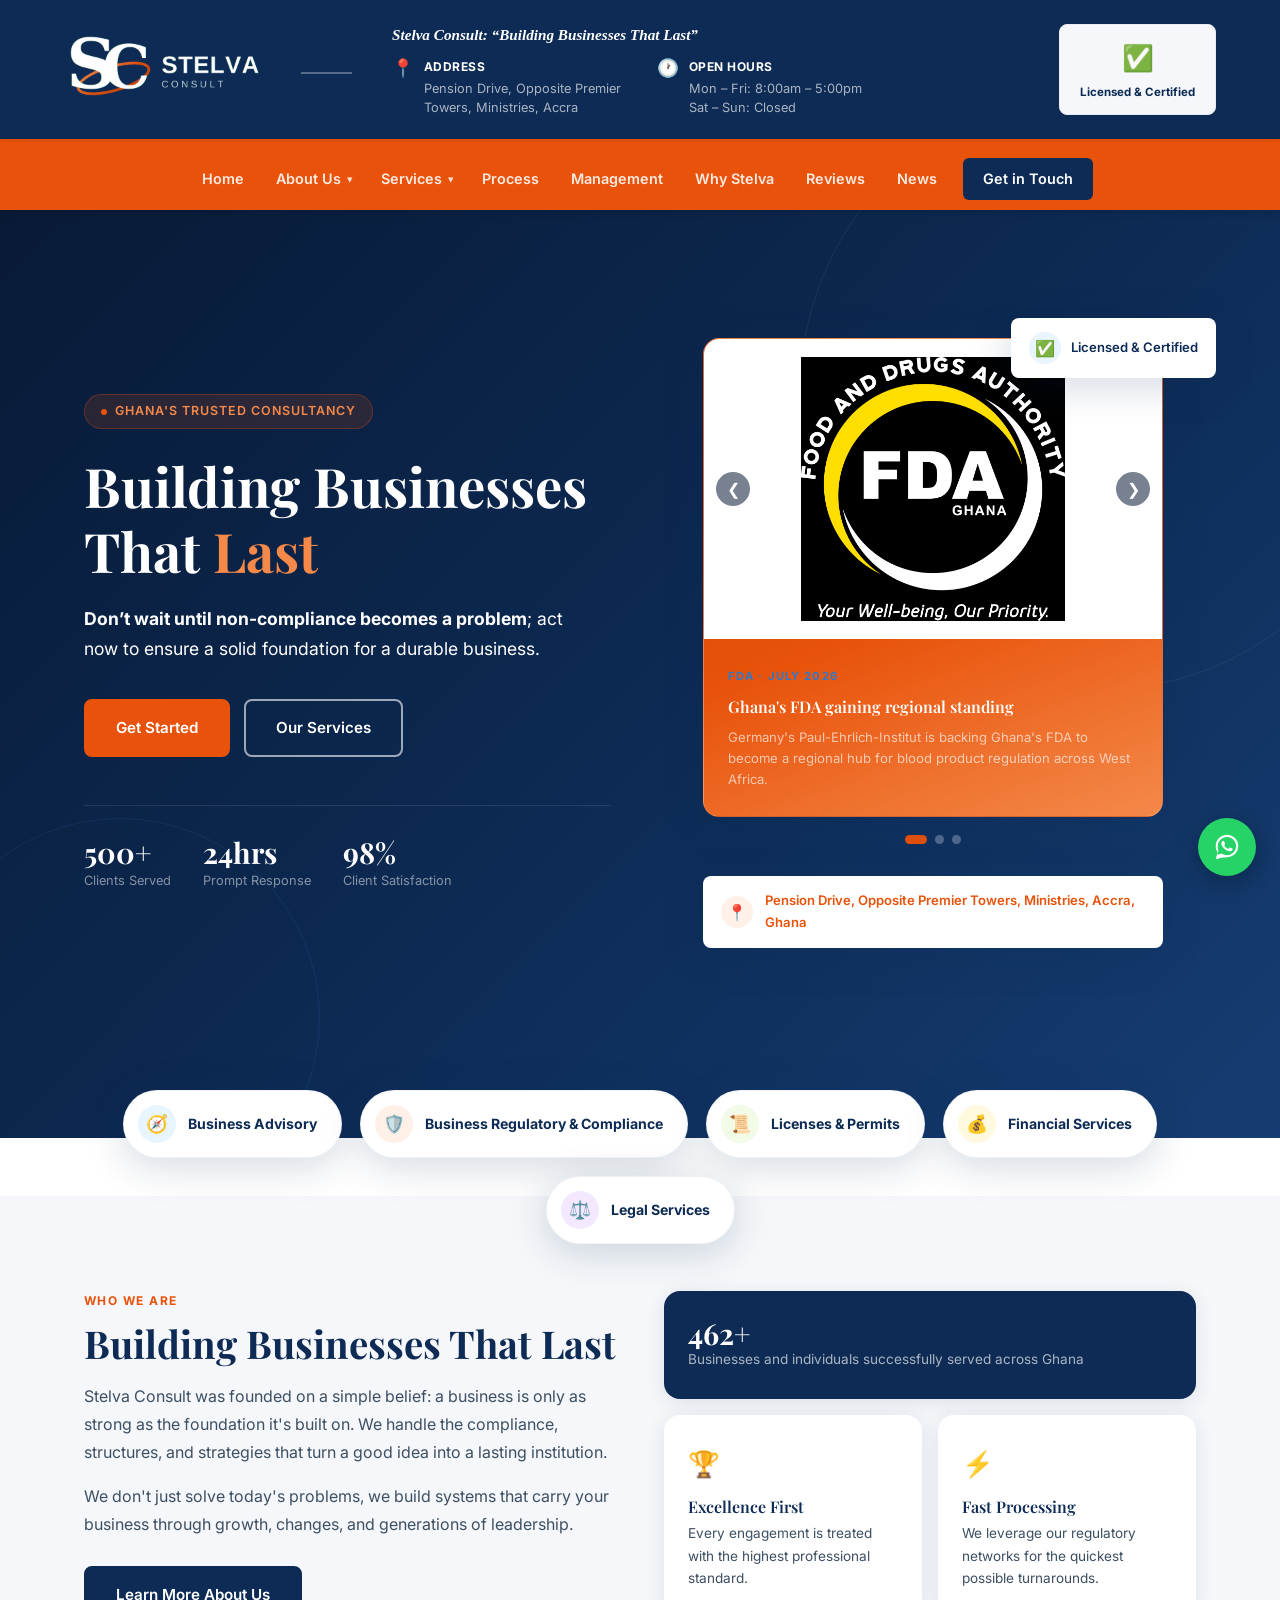
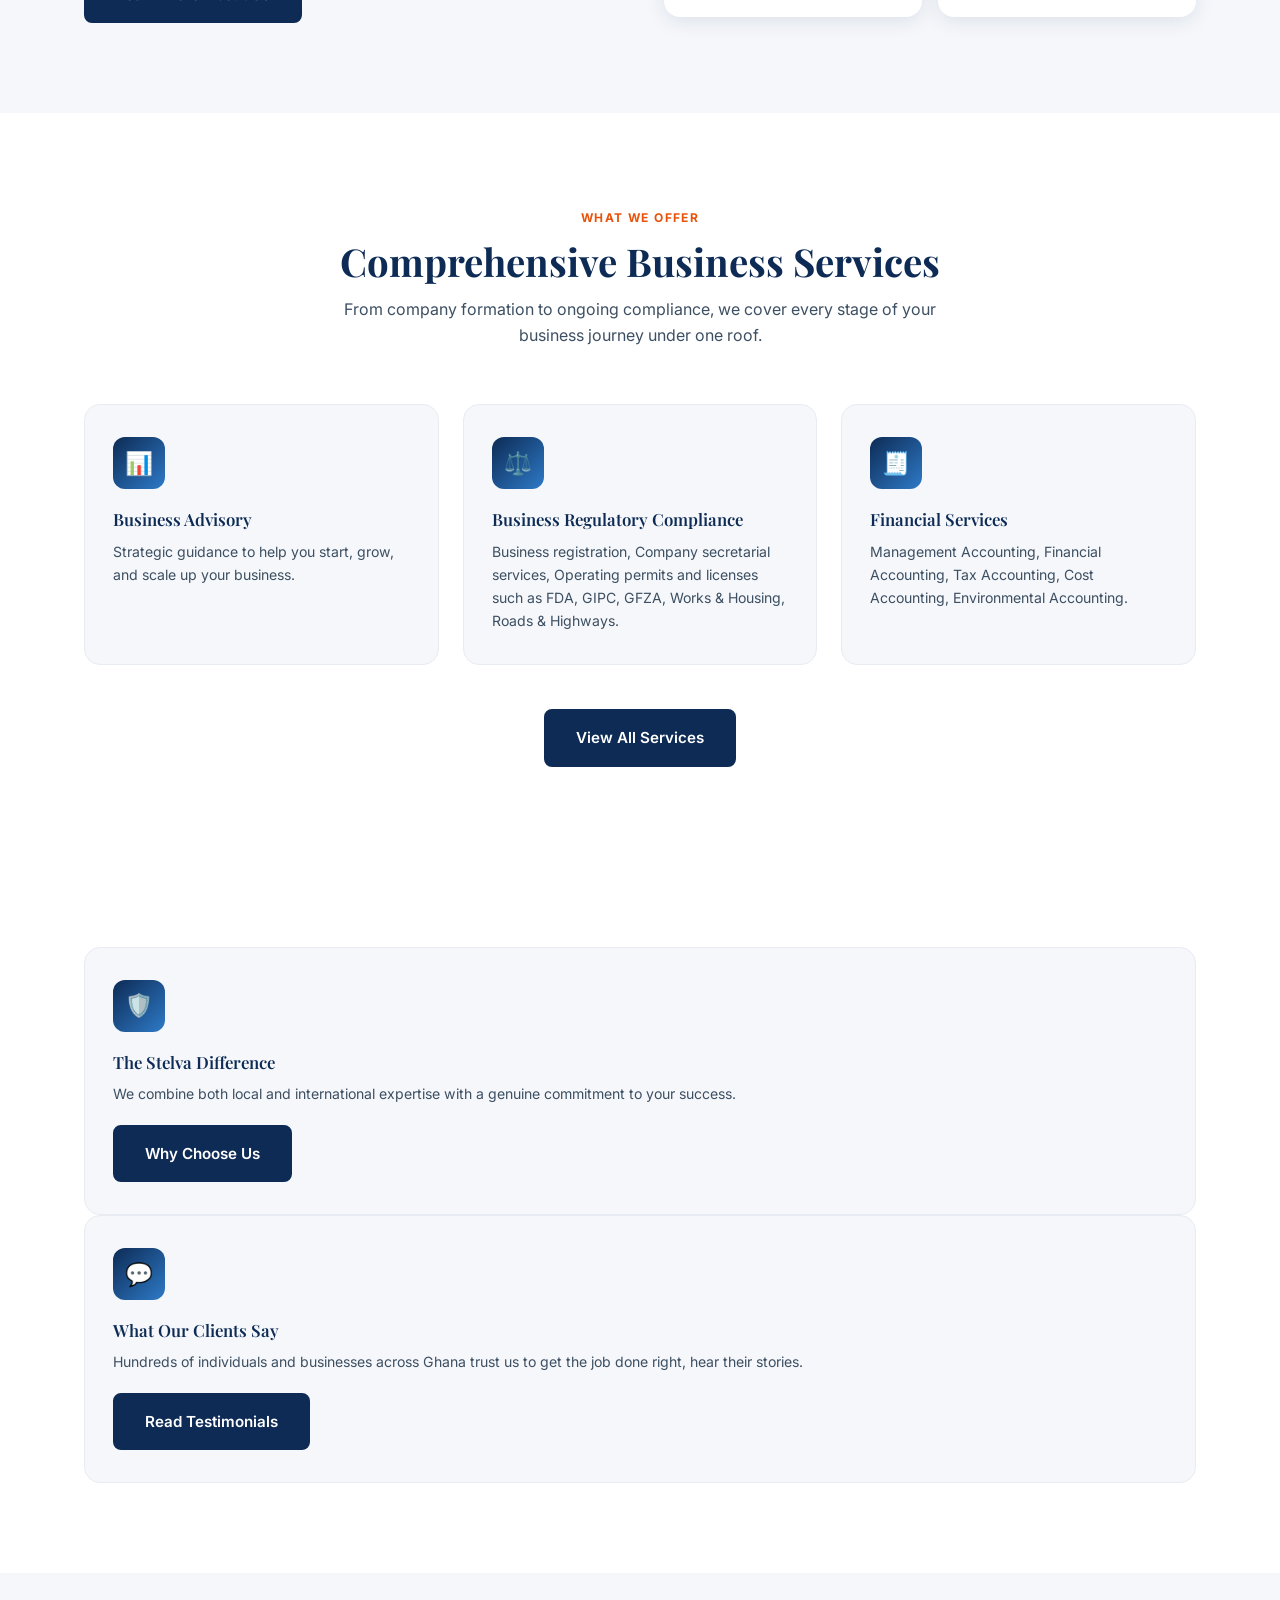
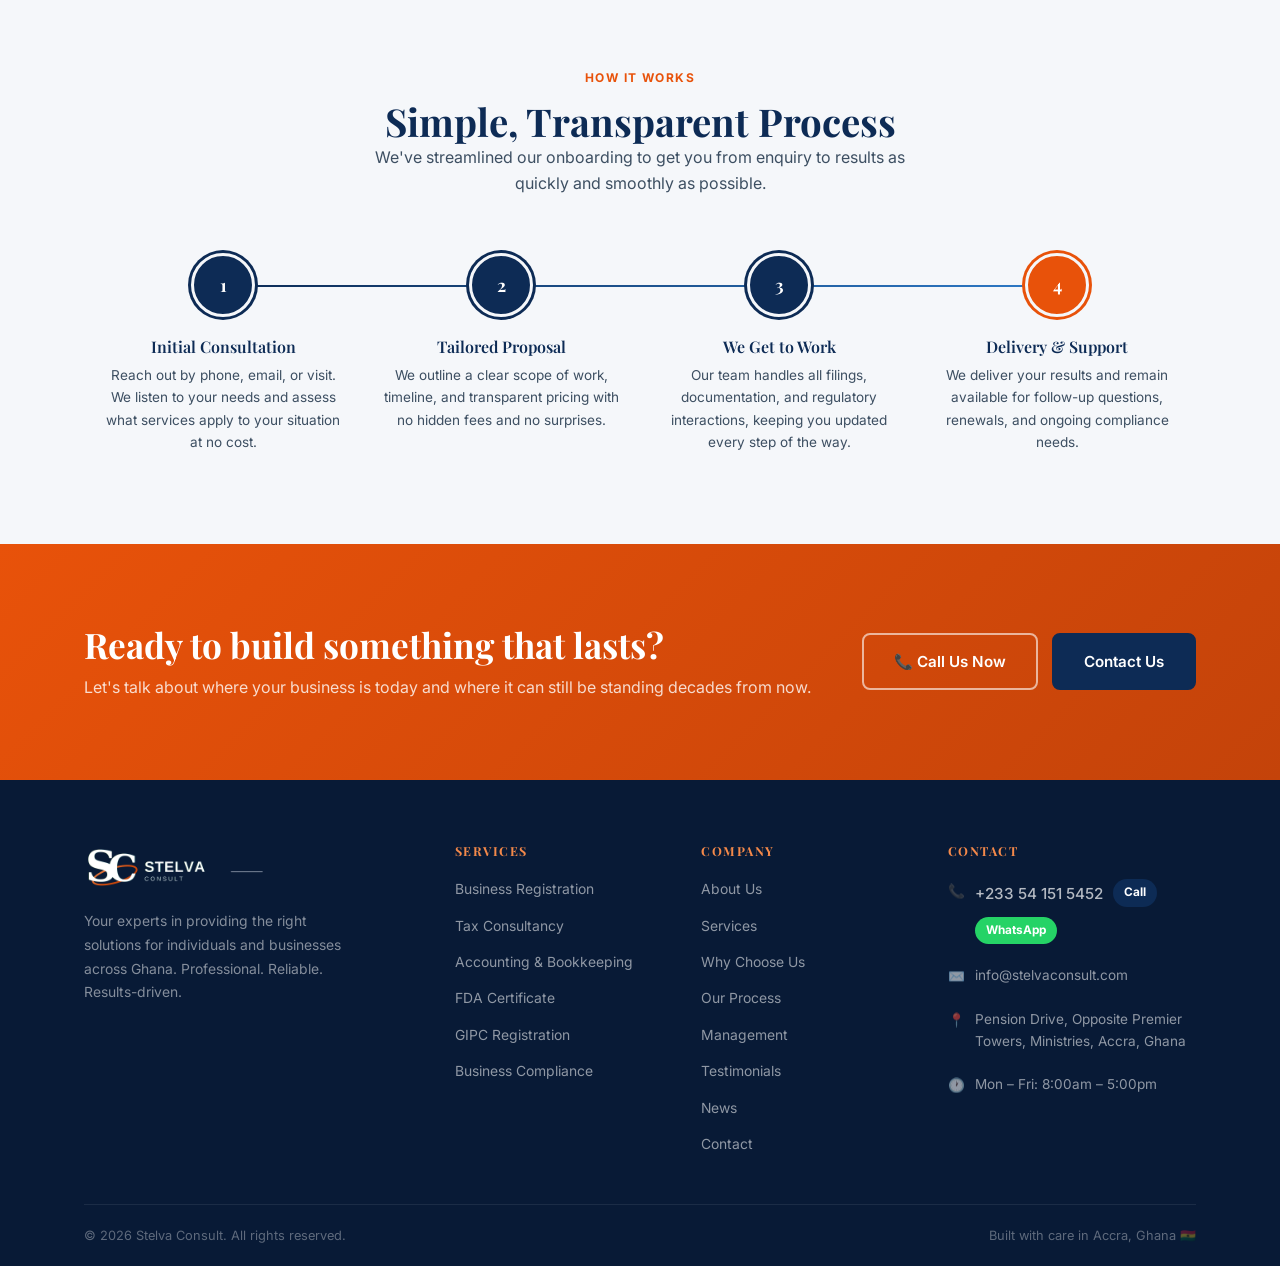
==== commit 89015c04: "Add files via upload" ====
--- a/index.html
+++ b/index.html
@@ -61,8 +61,29 @@
     <div class="nav-inner">
       <div class="nav-links" role="navigation" aria-label="Main navigation">
         <a href="index.html" class="active">Home</a>         
-        <a href="about.html">About Us</a>
-        <a href="services.html">Services</a>
+
+        <div class="nav-item">
+          <a href="about.html">About Us</a>
+          <button class="dropdown-toggle" aria-label="Toggle About Us submenu" aria-expanded="false">▾</button>
+          <div class="nav-dropdown">
+            <a href="about.html#our-story">Our Story</a>
+            <a href="about.html#mission-vision">Mission &amp; Vision</a>
+            <a href="about.html#core-values">Core Values</a>
+          </div>
+        </div>
+
+        <div class="nav-item">
+          <a href="services.html">Services</a>
+          <button class="dropdown-toggle" aria-label="Toggle Services submenu" aria-expanded="false">▾</button>
+          <div class="nav-dropdown">
+            <a href="services.html#business-advisory">Business Advisory</a>
+            <a href="services.html#compliance">Business Regulatory &amp; Compliance</a>
+            <a href="services.html#licenses">Licenses &amp; Permits</a>
+            <a href="services.html#financial">Financial Services</a>
+            <a href="services.html#legal">Legal Services</a>
+          </div>
+        </div>
+
         <a href="process.html">Process</a>
         <a href="management.html">Management</a>
         <a href="why-us.html">Why Stelva</a>
--- a/css/style.css
+++ b/css/style.css
@@ -180,15 +180,15 @@
    HOME PAGE — Institutional-style header
    ============================================= */
 :root {
-  --gov-green: #1D4D33;
-  --gov-green-dark: #123423;
+  --gov-green: #E8520A;
+  --gov-green-dark: #B8410A;
 }
 
 body.home #navbar { position: relative; top: auto; padding: 0; }
 body.home #hero { padding-top: 48px; }
 
 .gov-topbar {
-  background: var(--white);
+  background: var(--navy);
   border-bottom: 3px solid var(--gov-green);
   padding: 22px 24px;
 }
@@ -213,7 +213,7 @@
 .gov-tagline {
   font-family: var(--font-display);
   font-style: italic;
-  color: var(--navy);
+  color: var(--white);
   font-size: 0.95rem;
   font-weight: 600;
   margin: 0 0 10px;
@@ -234,13 +234,13 @@
   font-size: 0.75rem;
   text-transform: uppercase;
   letter-spacing: 0.04em;
-  color: var(--navy);
+  color: var(--white);
   margin-bottom: 2px;
 }
 .gov-meta-item p {
   margin: 0;
   font-size: 0.8rem;
-  color: var(--gray);
+  color: rgba(255,255,255,0.65);
   line-height: 1.5;
 }
 
@@ -276,9 +276,10 @@
 }
 .gov-navbar .nav-inner {
   justify-content: center;
-  height: 58px;
-}
-.gov-navbar .nav-links { gap: 8px; }
+  height: 68px;
+  padding-top: 6px;
+}
+.gov-navbar .nav-links { gap: 4px; }
 .gov-navbar .nav-links a {
   color: rgba(255,255,255,0.88);
   font-weight: 600;
@@ -290,7 +291,7 @@
 }
 .gov-navbar .nav-links a.active {
   position: relative;
-  color: var(--accent-soft);
+  color: var(--white);
   background: transparent;
 }
 .gov-navbar .nav-links a.active::after {
@@ -298,10 +299,75 @@
   position: absolute;
   left: 14px; right: 14px; bottom: 2px;
   height: 3px;
-  background: var(--accent);
+  background: var(--navy);
   border-radius: 2px;
 }
+.gov-navbar .nav-links a.nav-cta {
+  background: var(--navy) !important;
+}
+.gov-navbar .nav-links a.nav-cta:hover {
+  background: var(--navy-dark) !important;
+}
 .gov-navbar .nav-links a.nav-cta.active::after { display: none; }
+
+/* Dropdown submenus (About Us, Services) */
+.gov-navbar .nav-item {
+  position: relative;
+  display: flex;
+  align-items: center;
+  height: 100%;
+}
+.gov-navbar .nav-item > a { padding-right: 4px; }
+.gov-navbar .dropdown-toggle {
+  background: none;
+  border: none;
+  color: rgba(255,255,255,0.8);
+  font-size: 0.7rem;
+  cursor: pointer;
+  padding: 4px 10px 4px 2px;
+  transition: transform 0.2s ease, color var(--transition);
+}
+.gov-navbar .dropdown-toggle:hover { color: var(--white); }
+.gov-navbar .nav-item:hover .dropdown-toggle,
+.gov-navbar .nav-item.open .dropdown-toggle {
+  transform: rotate(180deg);
+  color: var(--white);
+}
+
+.nav-dropdown {
+  position: absolute;
+  top: 100%;
+  left: 0;
+  min-width: 240px;
+  background: var(--navy-dark);
+  border-radius: 0 0 var(--radius) var(--radius);
+  box-shadow: var(--shadow-lg);
+  padding: 8px 0;
+  opacity: 0;
+  visibility: hidden;
+  transform: translateY(-6px);
+  transition: opacity 0.18s ease, transform 0.18s ease, visibility 0.18s;
+  z-index: 500;
+}
+.gov-navbar .nav-item:hover .nav-dropdown,
+.gov-navbar .nav-item.open .nav-dropdown {
+  opacity: 1;
+  visibility: visible;
+  transform: translateY(0);
+}
+.nav-dropdown a {
+  display: block;
+  padding: 10px 20px;
+  font-size: 0.86rem;
+  font-weight: 500;
+  color: rgba(255,255,255,0.85);
+  white-space: nowrap;
+  background: none;
+}
+.nav-dropdown a:hover {
+  background: rgba(255,255,255,0.08);
+  color: var(--white);
+}
 
 /* Mobile dropdown menu sits directly under the (now static) header, in normal flow */
 body.home .mobile-menu {
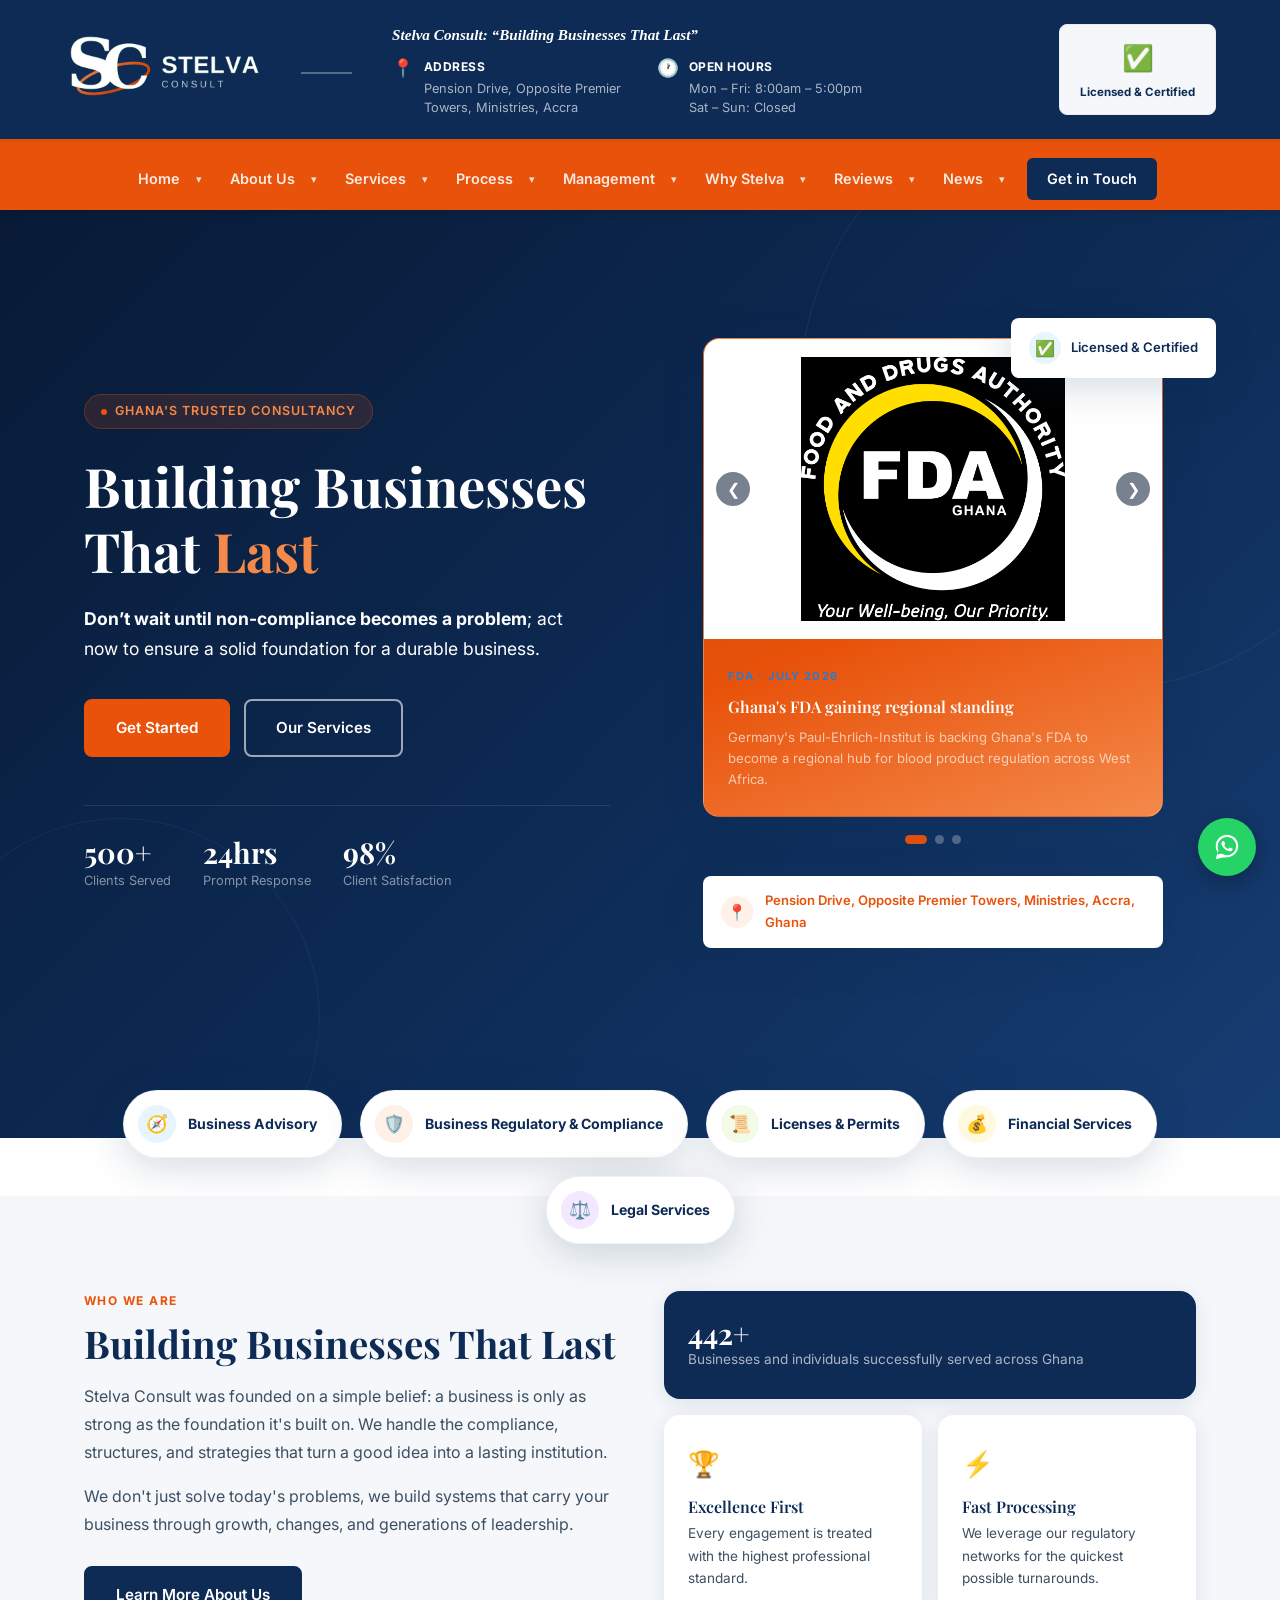
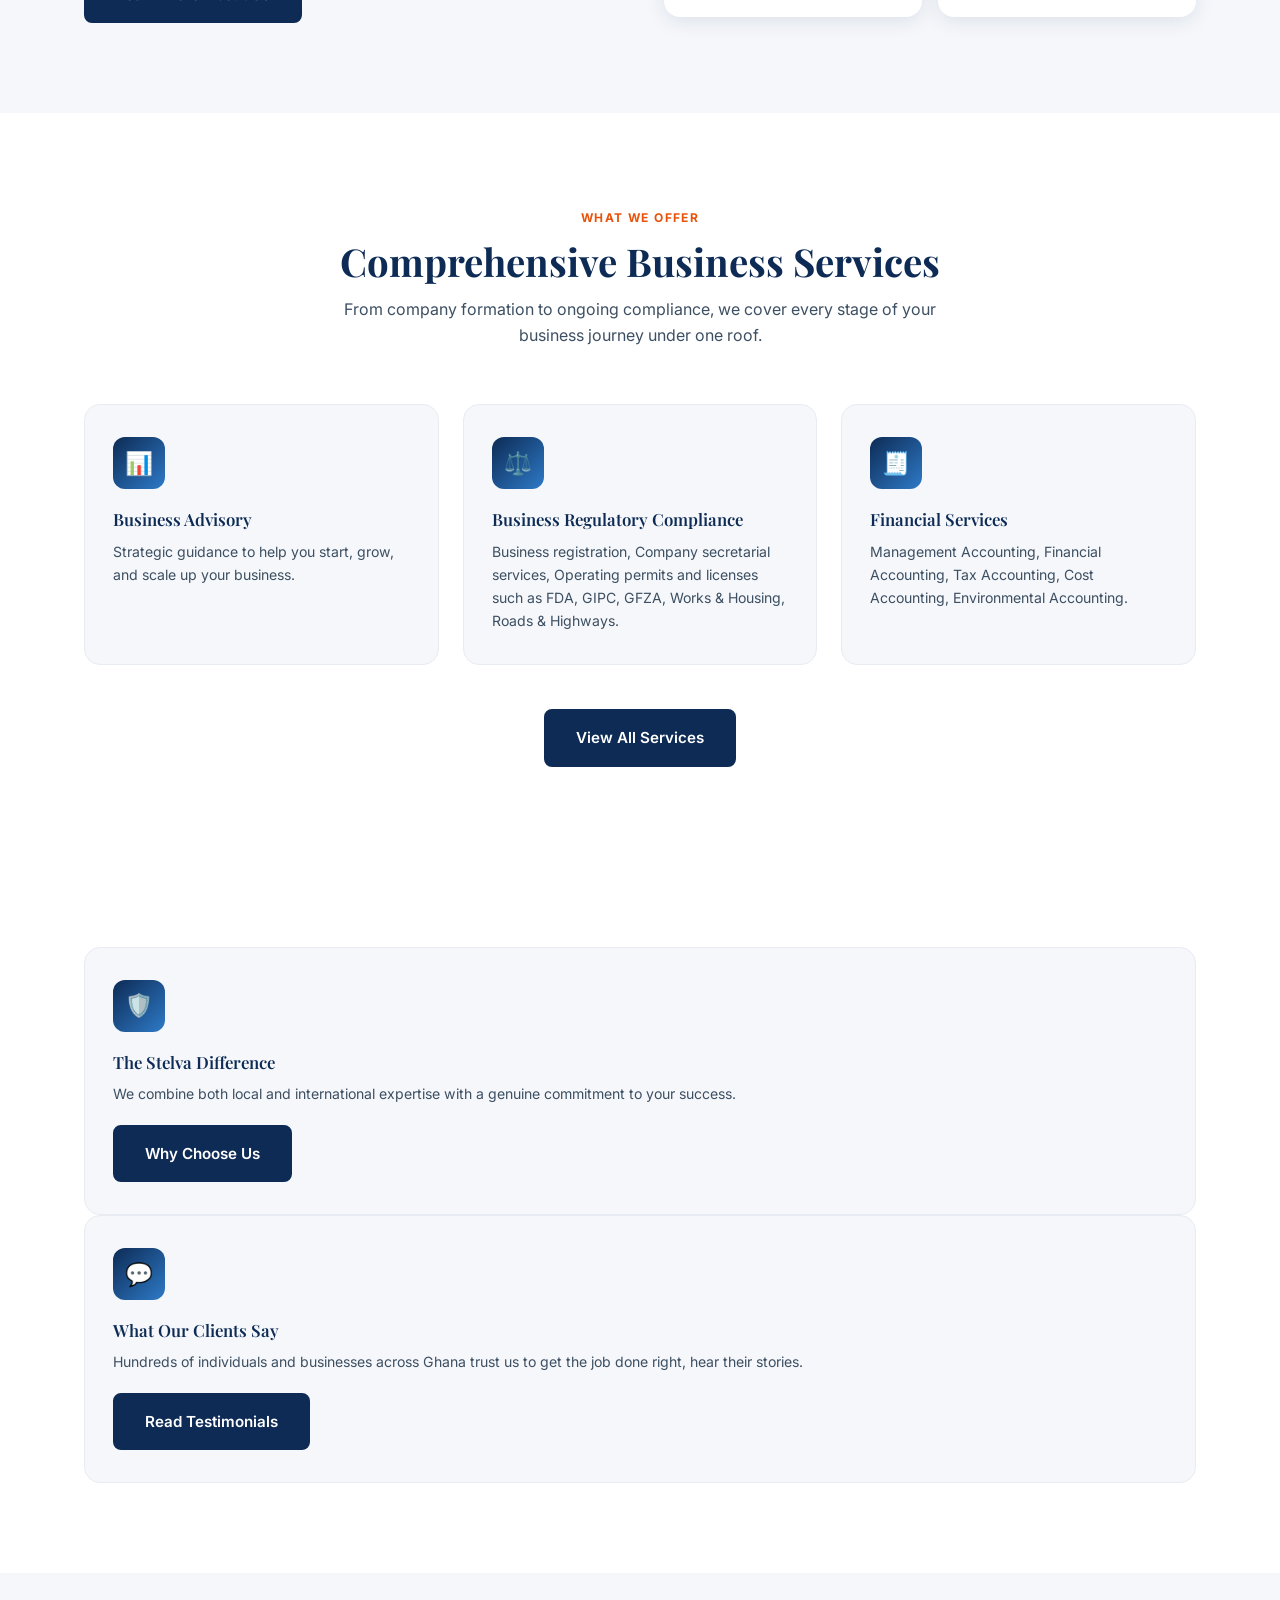
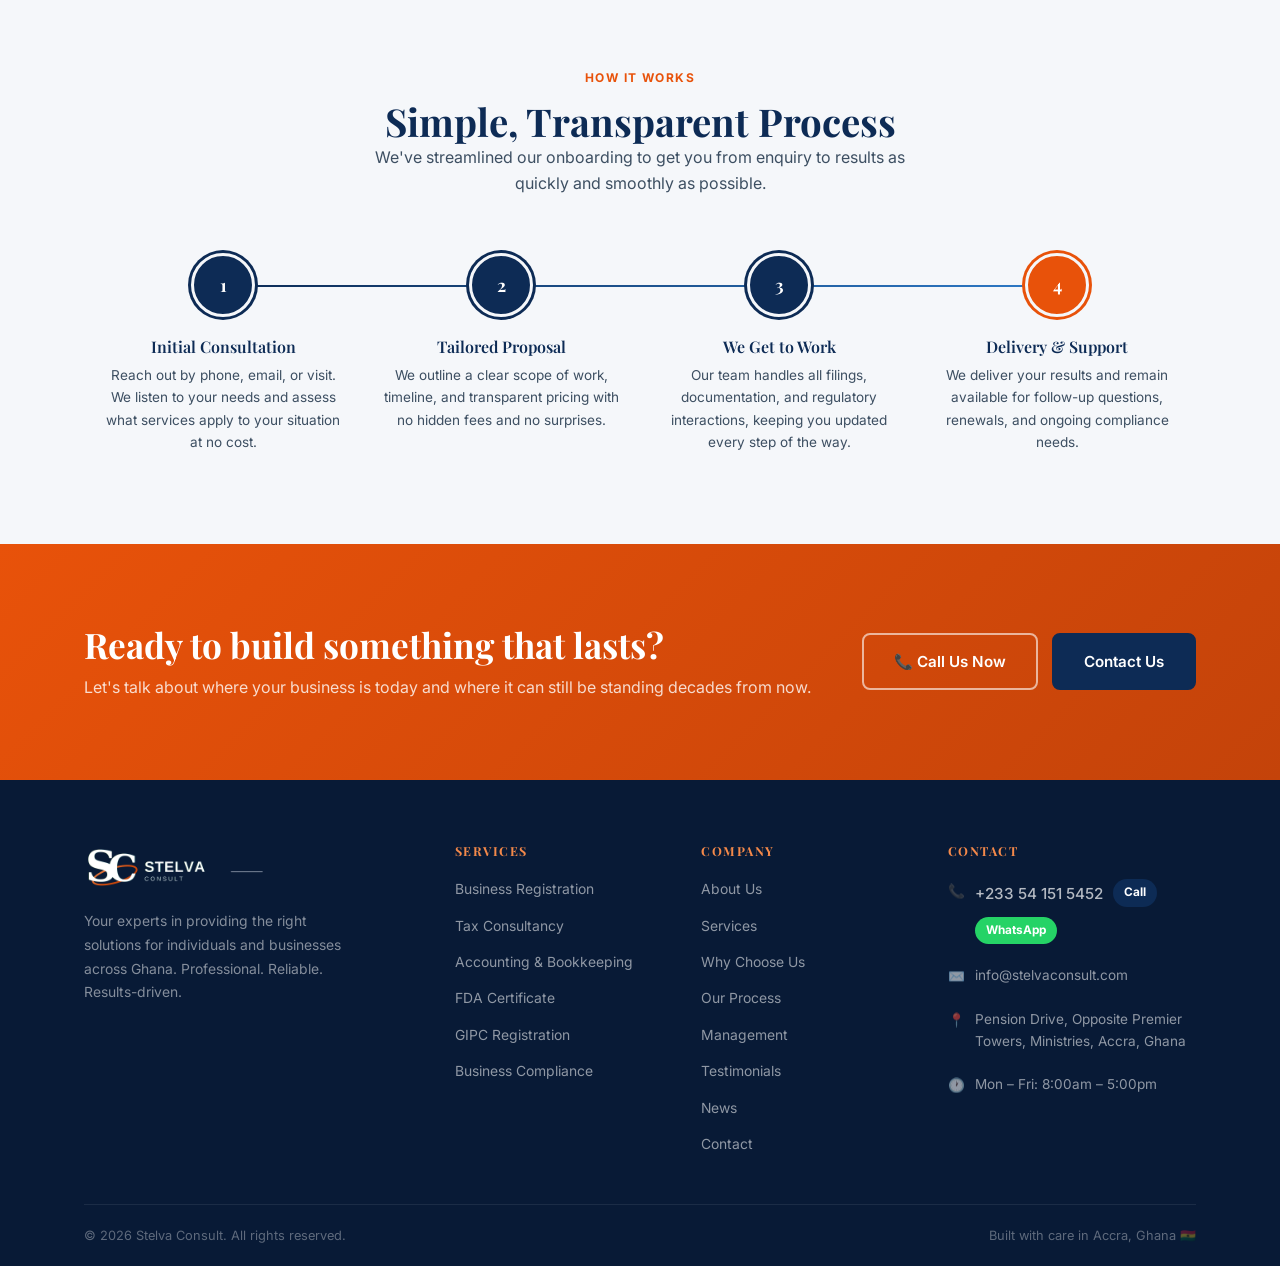
==== commit 391e441a: "Add files via upload" ====
--- a/index.html
+++ b/index.html
@@ -60,11 +60,19 @@
   <nav id="navbar" class="gov-navbar">
     <div class="nav-inner">
       <div class="nav-links" role="navigation" aria-label="Main navigation">
-        <a href="index.html" class="active">Home</a>         
+        <div class="nav-item">
+          <a href="index.html" class="active">Home</a>
+          <button class="dropdown-toggle" aria-label="Toggle Home submenu" aria-expanded="false">&#9662;</button>
+          <div class="nav-dropdown">
+            <a href="index.html#hero">Overview</a>
+            <a href="news.html">Latest News</a>
+            <a href="contact.html">Contact Us</a>
+          </div>
+        </div>
 
         <div class="nav-item">
           <a href="about.html">About Us</a>
-          <button class="dropdown-toggle" aria-label="Toggle About Us submenu" aria-expanded="false">▾</button>
+          <button class="dropdown-toggle" aria-label="Toggle About Us submenu" aria-expanded="false">&#9662;</button>
           <div class="nav-dropdown">
             <a href="about.html#our-story">Our Story</a>
             <a href="about.html#mission-vision">Mission &amp; Vision</a>
@@ -74,7 +82,7 @@
 
         <div class="nav-item">
           <a href="services.html">Services</a>
-          <button class="dropdown-toggle" aria-label="Toggle Services submenu" aria-expanded="false">▾</button>
+          <button class="dropdown-toggle" aria-label="Toggle Services submenu" aria-expanded="false">&#9662;</button>
           <div class="nav-dropdown">
             <a href="services.html#business-advisory">Business Advisory</a>
             <a href="services.html#compliance">Business Regulatory &amp; Compliance</a>
@@ -84,14 +92,62 @@
           </div>
         </div>
 
-        <a href="process.html">Process</a>
-        <a href="management.html">Management</a>
-        <a href="why-us.html">Why Stelva</a>
-        <a href="testimonials.html">Reviews</a>
-        <a href="news.html">News</a>
+        <div class="nav-item">
+          <a href="process.html">Process</a>
+          <button class="dropdown-toggle" aria-label="Toggle Process submenu" aria-expanded="false">&#9662;</button>
+          <div class="nav-dropdown">
+            <a href="process.html#step-consultation">Initial Consultation</a>
+            <a href="process.html#step-proposal">Tailored Proposal</a>
+            <a href="process.html#step-execution">Execution &amp; Delivery</a>
+            <a href="process.html#step-delivery">Ongoing Support</a>
+            <a href="process.html#faq">FAQs</a>
+          </div>
+        </div>
+
+        <div class="nav-item">
+          <a href="management.html">Management</a>
+          <button class="dropdown-toggle" aria-label="Toggle Management submenu" aria-expanded="false">&#9662;</button>
+          <div class="nav-dropdown">
+            <a href="management.html#preko">Stephen Yaw Preko</a>
+            <a href="management.html#lamptey">David Lamptey</a>
+            <a href="management.html#sawyerr">Stephen Harry Sawyerr</a>
+          </div>
+        </div>
+
+        <div class="nav-item">
+          <a href="why-us.html">Why Stelva</a>
+          <button class="dropdown-toggle" aria-label="Toggle Why Stelva submenu" aria-expanded="false">&#9662;</button>
+          <div class="nav-dropdown">
+            <a href="why-us.html#experts-trust">Experts You Can Trust</a>
+            <a href="why-us.html#end-to-end">End-to-End Support</a>
+            <a href="why-us.html#built-long-run">Built for the Long Run</a>
+            <a href="why-us.html#personalized-service">Personalized Service</a>
+          </div>
+        </div>
+
+        <div class="nav-item">
+          <a href="testimonials.html">Reviews</a>
+          <button class="dropdown-toggle" aria-label="Toggle Reviews submenu" aria-expanded="false">&#9662;</button>
+          <div class="nav-dropdown">
+            <a href="testimonials.html#review-hope">Hope Doagbodzi</a>
+            <a href="testimonials.html#review-dugbatey">Dugbatey Teye Hoese</a>
+            <a href="testimonials.html#review-foster">Foster Kwashie Kplomdo</a>
+          </div>
+        </div>
+
+        <div class="nav-item">
+          <a href="news.html">News</a>
+          <button class="dropdown-toggle" aria-label="Toggle News submenu" aria-expanded="false">&#9662;</button>
+          <div class="nav-dropdown">
+            <a href="news.html#news-featured">Latest Updates</a>
+            <a href="news.html#all-updates">All Updates</a>
+          </div>
+        </div>
+
         <a href="contact.html" class="nav-cta">Get in Touch</a>
       </div>
 
+      
       <button class="hamburger" aria-label="Toggle menu" aria-expanded="false">
         <span></span><span></span><span></span>
       </button>
--- a/css/style.css
+++ b/css/style.css
@@ -310,15 +310,15 @@
 }
 .gov-navbar .nav-links a.nav-cta.active::after { display: none; }
 
-/* Dropdown submenus (About Us, Services) */
-.gov-navbar .nav-item {
+/* Dropdown submenus — work on every page's nav, not just the home page's gov-navbar */
+.nav-item {
   position: relative;
   display: flex;
   align-items: center;
   height: 100%;
 }
-.gov-navbar .nav-item > a { padding-right: 4px; }
-.gov-navbar .dropdown-toggle {
+.nav-item > a { padding-right: 4px; }
+.dropdown-toggle {
   background: none;
   border: none;
   color: rgba(255,255,255,0.8);
@@ -327,9 +327,9 @@
   padding: 4px 10px 4px 2px;
   transition: transform 0.2s ease, color var(--transition);
 }
-.gov-navbar .dropdown-toggle:hover { color: var(--white); }
-.gov-navbar .nav-item:hover .dropdown-toggle,
-.gov-navbar .nav-item.open .dropdown-toggle {
+.dropdown-toggle:hover { color: var(--white); }
+.nav-item:hover .dropdown-toggle,
+.nav-item.open .dropdown-toggle {
   transform: rotate(180deg);
   color: var(--white);
 }
@@ -349,8 +349,8 @@
   transition: opacity 0.18s ease, transform 0.18s ease, visibility 0.18s;
   z-index: 500;
 }
-.gov-navbar .nav-item:hover .nav-dropdown,
-.gov-navbar .nav-item.open .nav-dropdown {
+.nav-item:hover .nav-dropdown,
+.nav-item.open .nav-dropdown {
   opacity: 1;
   visibility: visible;
   transform: translateY(0);
